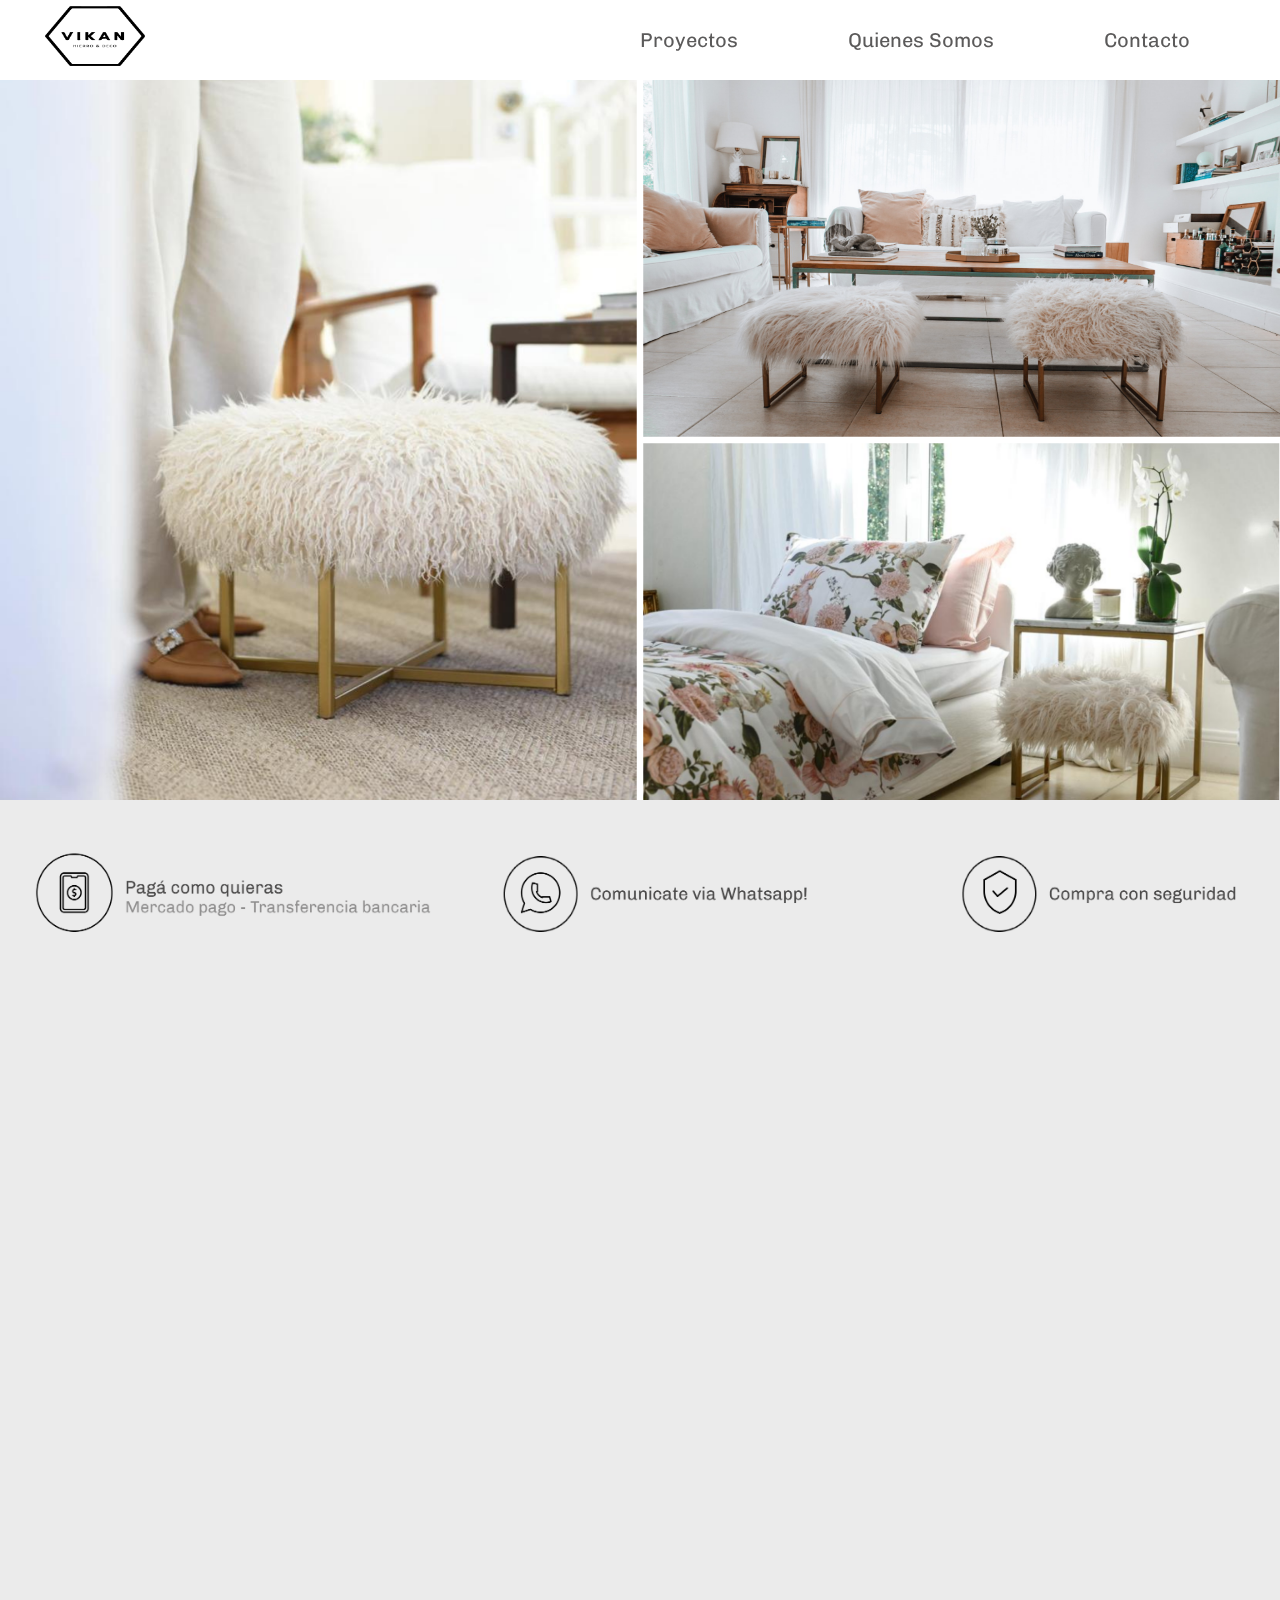
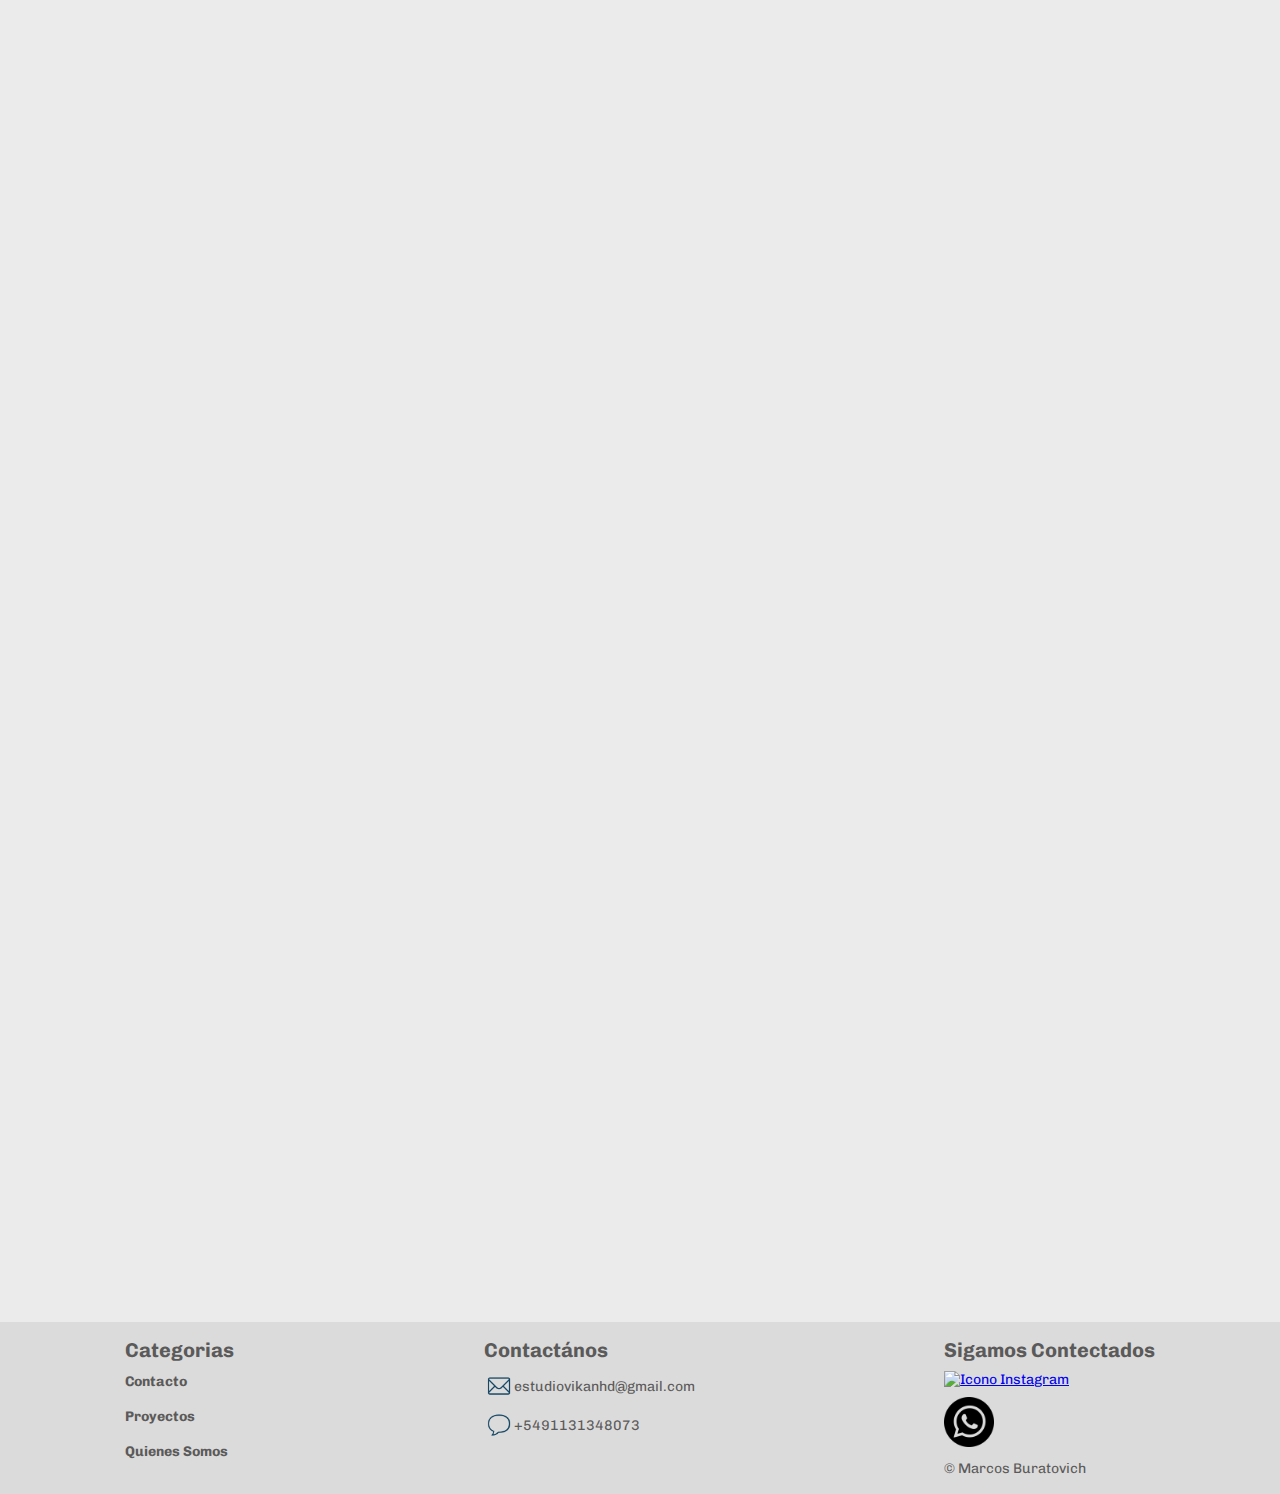
==== index.html @ e3c007d3 "Un poquito de Media Query" ====
<!DOCTYPE html>
<html lang="es">
<head>
    <meta charset="UTF-8">
    <meta http-equiv="X-UA-Compatible" content="IE=edge">
    <meta name="viewport" content="width=device-width, initial-scale=1.0">
    <link rel="stylesheet" href="./css/style.css">
    <link href="https://unpkg.com/aos@2.3.1/dist/aos.css" rel="stylesheet">
    <title>VIKAN</title>
</head>
<body>
    <header id="inicio1"> 
        <img src="./images/menu_mobile.png" alt="Menu Plegable" class="inicio__menu">
        <h1><a href="./index.html"><img src="./images/logo vikan.png" alt="Logo Vikan" class="logo-img"></a></h1 class="inicio__titulo"> 
        <nav> 
            <ul class="indice">
                <li><a href="./pages/proyectos.html">Proyectos</a></li>
                <li><a href="./pages/quienes_somos.html">Quienes Somos</a></li>
                <li><a href="./pages/contacto.html">Contacto</a></li>
            </ul>
        </nav>
    </header>
    <main id="main_index">
        <section class="section_productos">
            <article class="producto__img__inicio">
                <div id="slider">
                    <figure>
                    <img src="./images/foto_incio_2.png" alt="Foto producto living 1">
                    <img src="./images/foto_incio_4.png" alt="Foto producto living 2">
                    <img src="./images/foto_incio_5.png" alt="Foto producto living 3">
                    <img src="./images/foto_incio_7.png" alt="Foto producto living 4">
                    </figure>
                    </div>
            </article>

            <article class="producto__img__info">
                <img src="./images/group 13.png" alt="Medios de pago y comunicacion" class="comunic-img">
            </article>

            <article class="producto__banquito">
                <h2 data-aos="fade-up">
                    <a href="./pages/banquito.html"><img src="./images/banquito_inicio.png" alt="Producto Banquito" class="banquito-img"></a>
                </h2>
            </article>

            <article class="producto__octo">
                <h2 data-aos="fade-up">
                    <a href="./pages/octogonal.html"><img src="./images/bandeja_octo_inicio.png" alt="Producto Bandeja Octogonal" class="octogonal-img"></a>
                </h2>
            </article>

            <article class="producto__estante">
                <h2 data-aos="fade-up">
                    <a href="./pages/estante.html"><img src="./images/estante_inicio.png" alt="Producto Estante" class="estante-img"></a>
                </h2>
            </article>

            <article class="producto__espejo">
                <h2 data-aos="fade-up">
                    <a href="./pages/espejo.html"><img src="./images/render_espejo_inicio.png" alt="Producto Espejo" class="espejo-img"></a>
                </h2>
            </article>

            <article class="producto__hex">
                <h2 data-aos="fade-up">
                    <a href="./pages/hexagonal.html"><img src="./images/bandeja_hex_inicio.png" alt="Producto Bandeja Hexagonal" class="hexagonal-img"></a>
                </h2>
            </article>

            <article class="producto__candelabro">
                <h2 data-aos="fade-up">
                    <a href="./pages/candelabro.html"><img src="./images/candelabro_inicio.png" alt="Producto Candelabro" class="candelabro-img"></a>
                </h2>
            </article>

            <article class="producto__mesa">
                <h2 data-aos="fade-up">
                    <a href="./pages/mesa.html"><img src="./images/mesita_inicio.png" alt="Producto Mesa" class="mesa-img"></a>
                </h2>
            </article>
        </section>
    </main>
    <footer class="footer">
        <nav class="footer__nav"> 
            <ul class="indice_footer">
                <li>Categorias</li class="titulo_footer_li">
                <li><a href="./pages/contacto.html">Contacto</a></li>
                <li><a href="./pages/proyectos.html">Proyectos</a></li>
                <li><a href="./pages/quienes_somos.html">Quienes Somos</a></li>
            </ul>
        </nav>
        <div class="footer__div__contacto">
            <h3>Contactános</h3>
            <p><img src="./images/mini_mail.png" alt="Signo Mail" class="mini_mail_footer"> estudiovikanhd@gmail.com</p>
            <p><img src="./images/mini_tel.png" alt="Signo Telefono" class="mini_tel_footer"> +5491131348073</p>
        </div>
        <div class="footer__div__link">
            <h3>Sigamos Contectados</h3>
            <p><a href="http://www.instagram.com/vikan.hd/" target=”_blank”><img src="./images/pixel instagram.png" alt="Icono Instagram" class="footer_instagram"></a></p>
            <p><a href="https://wa.me/5491131348073?text=Hola%20quiero%20hacer%20una%20consulta" target=”_blank”><img src="./images/pixel whatsapp.png" alt="Icono Whatsapp" class="footer_whatsapp"></a></p>
            <p>&copy Marcos Buratovich</p>
        </div>            
    </footer>

<script src="https://unpkg.com/aos@2.3.1/dist/aos.js"></script>

<script>
    AOS.init();
  </script>

</body>
</html>
---- css/style.css ----
@import url('https://fonts.googleapis.com/css2?family=Biryani:wght@600&display=swap');
@import url('https://fonts.googleapis.com/css2?family=Biryani:wght@600&family=Chivo&display=swap');
*{
    margin: 0;padding: 0;
} 

/*  ==================================================   INDEX   =====================================================   */
/*  -------------------------------   ENCABEZADO  -------------------------------   */
#inicio1 {
    background-color: rgba(255, 255, 255, 0.769);
    position: sticky;
    top: 0;
    display: flex;
    flex-direction: row;
    width: 100%;
    justify-content: space-between;
    align-items: center;
    z-index: 1;
}
.logo-img {
    height: 60px;
    width: 100px;
    padding: 5px;
    margin: 1px 10px 1px 40px;
}
.indice li a {
    text-decoration: none;
    color: #5B5A5A;
    font-size: 20px;
    font-family: 'Chivo', sans-serif;
    padding: 10px 80px 10px 10px;
    margin: 10px;
    transition: transform 500ms ease-in-out;
}
.indice li {
    transition: transform 500ms ease-in-out;
}
.indice li:hover{
    transform: scale(1.2);
}
.indice {
    display: flex;
    flex-direction: row;
    flex: 1;
    justify-content: space-evenly;
    list-style: none;
}
.inicio__menu {
    height: 20%;
    width: 30px;
    padding: 2px 10px 2px 10px;
    margin: 1px;
}


/*  -----------------------------      MAIN      -------------------------------   */

#main_index{
    background-color: #EBEBEB;
}
.section_productos {
    display: grid;
    grid-template-areas: 
        "img-inicio img-inicio"
        "img-info img-info"
        "banquito octo"
        "estante estante"
        "espejo hexa"
        "candelabro mesa";
    grid-gap: 10px;
    width: 100%;
}
.producto__img__inicio {
    grid-area: img-inicio;
}
.producto__img__info {
    grid-area: img-info;
}
.producto__banquito{
    grid-area: banquito;
}
.producto__estante{
    grid-area: estante;
}
.producto__octo{
    grid-area: octo;
}
.producto__espejo{
    grid-area: espejo;
}
.producto__hex{
    grid-area: hexa;
}
.producto__candelabro{
    grid-area: candelabro;
}
.producto__mesa{
    grid-area: mesa;
}
/*.living-img{ 
    width: 100%;
    height: 90vh;
}*/
@keyframes slidy {
    0% { left: 0%; }
    20% { left: 0%; }
    25% { left: -100%; }
    45% { left: -100%; }
    50% { left: -200%; }
    70% { left: -200%; }
    75% { left: -300%; }
    95% { left: -300%; }
    100% { left: -400%; }
    }
     
    div#slider { overflow: hidden; }
    div#slider figure img { width: 20%; float: left; height: auto; }
    div#slider figure { 
      position: relative;
      width: 500%;
      margin: 0;
      left: 0;
      text-align: left;
      font-size: 0;
      animation: 30s slidy infinite; 
    }

.comunic-img {
    width: 100%;
    height: 100%;
}
.estante-img {
    width: 100%;
    height: 100%;
}
.banquito-img, .octogonal-img, .espejo-img, .hexagonal-img, .candelabro-img, .mesa-img{
    width: 100%;
    height:auto;
}



/*   -------------------------------    FOOTER     -------------------------------     */
.footer {
    background-color: #dbdbdb;
    display: grid;
    grid-template-areas: 
    "nav contacto link";
    justify-content: center;
    grid-gap: 20%;
    padding: 1rem;
    margin: 0 auto;
}
.footer__nav {
    grid-area: nav;
}
.footer__div__contacto {
    grid-area: contacto;
}
.footer__div__link {
    grid-area: link;
}
.indice_footer li {
    display: flex; 
    height: 35px;
    list-style: none;
    font-size: 20px;
    font-weight: bold;
    color: #5B5A5A;
    font-family: 'Chivo', sans-serif;
}
.indice_footer li a {
    text-decoration: none;
    color: #5B5A5A;
    font-size: 14px;
    font-family: 'Chivo', sans-serif;
}
.footer__div__contacto, .footer__div__link {
    color: #5B5A5A;
    font-family: 'Chivo', sans-serif;
    display: flex;
    flex-direction: column;
    align-items: flex-start;
}
.footer div h3{
    font-size: 20px;
    font-weight: bold;
}
.footer__div__contacto p, .footer__div__link p{
    font-size: 14px;
    padding-top: 1vh;
    display: flex;
    justify-content: center;
    align-items: center;
}
.footer .mini_mail_footer,.mini_tel_footer{
    height: 30px;
    width: 30px;
} 
.footer_instagram, .footer_whatsapp {
    height: 50px;
    width: 50px;
}

/*  ==================================================   BANQUITO   =====================================================   */

.banquito__div {
    display: flex;
    flex-direction: row;
    margin: 40px;
    padding: 10px;
    justify-content: space-evenly;
    align-items: center;
}
.banquito__div__div{
    display: flex;
    flex-direction: column;
    justify-content: space-evenly;
    align-items: center;
    width: 300px;
    height: 600px;
    font-family: 'Chivo', sans-serif;
}
.banquito__div__div h2{
    font-size: 30px;
}
.banquito__div__img {
    height: 600px;
    width: 600px;
}


/*  ==================================================   ESPEJO   =====================================================   */

.espejo__div {
    display: flex;
    flex-direction: row;
    margin: 40px;
    padding: 10px;
    justify-content: space-evenly;
    align-items: center;
}
.espejo__div__div{
    display: flex;
    flex-direction: column;
    justify-content: space-evenly;
    align-items: center;
    width: 300px;
    height: 600px;
    font-family: 'Chivo', sans-serif;
}
.espejo__div__div h2{
    font-size: 30px;
}
.espejo__div__img {
    height: 600px;
    width: 600px;
}


/*  ==================================================   ESPEJO HEXAG  =====================================================   */

.hexa__div {
    display: flex;
    flex-direction: row;
    margin: 40px;
    padding: 10px;
    justify-content: space-evenly;
    align-items: center;
}
.hexa__div__div{
    display: flex;
    flex-direction: column;
    justify-content: space-evenly;
    align-items: center;
    width: 300px;
    height: 600px;
    font-family: 'Chivo', sans-serif;
}
.hexa__div__div h2{
    font-size: 30px;
}
.hexa__div__img {
    height: 600px;
    width: 600px;
}


/*  ==================================================   ESPEJO OCTO   =====================================================   */

.octo__div {
    display: flex;
    flex-direction: row;
    margin: 40px;
    padding: 10px;
    justify-content: space-evenly;
    align-items: center;
}
.octo__div__div{
    display: flex;
    flex-direction: column;
    justify-content: space-evenly;
    align-items: center;
    width: 300px;
    height: 600px;
    font-family: 'Chivo', sans-serif;
}
.octo__div__div h2{
    font-size: 30px;
}
.octo__div__img {
    height: 600px;
    width: 600px;
}


/*  ==================================================   CANDELABRO   =====================================================   */

.candelabro__div {
    display: flex;
    flex-direction: row;
    margin: 40px;
    padding: 10px;
    justify-content: space-evenly;
    align-items: center;
}
.candelabro__div__div{
    display: flex;
    flex-direction: column;
    justify-content: space-evenly;
    align-items: center;
    width: 300px;
    height: 600px;
    font-family: 'Chivo', sans-serif;
}
.candelabro__div__div h2{
    font-size: 30px;
}
.candelabro__div__img {
    height: 600px;
    width: 600px;
}
/*  ==================================================   MESA   =====================================================   */
.mesa__div {
    display: flex;
    flex-direction: row;
    margin: 40px;
    padding: 10px;
    justify-content: space-evenly;
    align-items: center;
}
.mesa__div__div{
    display: flex;
    flex-direction: column;
    justify-content: space-evenly;
    align-items: center;
    width: 300px;
    height: 600px;
    font-family: 'Chivo', sans-serif;
}
.mesa__div__div h2{
    font-size: 30px;
}
.mesa__div__img {
    height: 600px;
    width: 600px;
}
/*  ==================================================   ESTANTE   =====================================================   */
.estante__div {
    display: flex;
    flex-direction: row;
    margin: 40px;
    padding: 10px;
    justify-content: space-evenly;
    align-items: center;
}
.estante__div__div{
    display: flex;
    flex-direction: column;
    justify-content: space-evenly;
    align-items: center;
    width: 300px;
    height: 600px;
    font-family: 'Chivo', sans-serif;
}
.estante__div__div h2{
    font-size: 30px;
}
.estante__div__img {
    height: 600px;
    width: 600px;
}

/*  ==================================================   CONTACTO   =====================================================   */
.form__section {
    height: 100%;
    width: 100%;
    padding: 20px;
    display: flex;
    align-items: center;
    justify-content: center;
    flex-direction: column;
}

.form__body {
    margin: 0;
    font-family: 'Chivo', sans-serif;
    font-size: 1rem;
    line-height: 1.5;
    color: #212529;
    border: 1px solid #bebebf;
    width: 90%;
    max-width: 500px;
    margin: 0 auto;
    padding: 20px;
    background-color: white;
    border-radius: 8px;
    margin-bottom: 20px;
}
.form__div{
    width: 100%;
    font-size: 20px;
}
.form__div__txt, .form__div__ing {
    width: 100%;
    padding: 5px;
    font-size: 18px;
    border: 1px solid lightgray;
    margin-top: 5px;
}
.form__div__txt {
    resize: vertical;
}

.form__div__button{
    width: 100%;
    padding: 20px;
    font-size: 24px;
    border-radius: 8px;
    color:black;
    text-align: center;
    cursor: pointer;
    margin-top: 10px;
}

.form__div__button:hover {
    background-color: rgb(108, 195, 108);
    color: white;
}
/*  ==================================================   PROYECTO   =====================================================   */

.main__info {
    text-decoration: none;
    color: black;
    font-size: 30px;
    font-family: 'Biryani', sans-serif;
    margin: 20px;
    padding: 20px;
    text-align: center;
}


/*  ==================================================   QUIENES SOMOS   =====================================================   */




/*  ==================================================  MEDIA  =====================================================   */

@media screen and (max-width: 349px){
    #inicio1 {
        justify-content: space-between;
        position: relative;
    }
    .indice {
        display: none;
    }
    .footer__div__link {
        display: none;
    }
    .footer__nav{
        display: none;
    }
    .comunic-img {
        height: 100%;
    }
    .estante-img {
        height: 100%;
    }
    /* -------------------- BANQUITO ----------------------- */

    .banquito__div{
        flex-direction: column;
        margin: 20px;
        padding: 5px;
    }
    .banquito__div__img {
        height: auto;
        width: 100%;
    }
    .banquito__div__div {
        height: auto;
        width: 100%;
    }
    /* -------------------- OCTO ----------------------- */
    .octo__div{
        flex-direction: column;
    }
    .octo__div__img {
        height: 400px;
        width: 400px;
    }
    .octo__div__div {
        height: 300px;
    }
    /* -------------------- HEX ----------------------- */
    .hexa__div{
        flex-direction: column;
    }
    .hexa__div__img {
        height: 400px;
        width: 400px;
    }
    .hexa__div__div {
        height: 300px;
    }
    /* -------------------- ESPEJO ----------------------- */
    .espejo__div{
        flex-direction: column;
    }
    .espejo__div__img {
        height: 400px;
        width: 400px;
    }
    .espejo__div__div {
        height: 300px;
    }
    /* -------------------- CANDELABRO ----------------------- */
    .candelabro__div{
        flex-direction: column;
    }
    .candelabro__div__img {
        height: 400px;
        width: 400px;
    }
    .candelabro__div__div {
        height: 300px;
    }
    /* -------------------- MESA ----------------------- */
    .mesa__div{
        flex-direction: column;
    }
    .mesa__div__img {
        height: 400px;
        width: 400px;
    }
    .mesa__div__div {
        height: 300px;
    }
    /* -------------------- ESTANTE ----------------------- */
    .estante__div{
        flex-direction: column;
    }
    .estante__div__img {
        height: 300px;
        width: 400px;
    }
    .estante__div__div {
        height: 300px;
    }
}

/* ----------------------------------------- 350px y 767px ----------------------------------------- */
@media only screen and (min-width: 350px) and (max-width: 767px) {
    .indice {
        display: none;
    }
    .logo-img {
        height: 60px;
        width: 100px;
        padding: 5px;
        margin: 1px 1px 1px 1px;
    }
    #inicio1 {
        justify-content: space-between;
        position: relative;
    }
    .comunic-img {
        height: 100%;
    }
    .estante-img {
        height: 100%;
    }
    .footer {
        justify-content: space-between;
        grid-gap: 0;
        display: grid;
        grid-template-areas: 
        "contacto link";
    }
    .footer__nav{
        display: none;
    }
    .footer__div__link {
        align-items: flex-end;
        padding-right: 10px;
    }
    .footer__div__link h3 {
        display: none;
    }
    /* -------------------- BANQUITO ----------------------- */

    .banquito__div{
        flex-direction: column;
    }
    .banquito__div__img {
        height: 400px;
        width: 400px;
    }
    .banquito__div__div {
        height: 300px;
    }
    /* -------------------- OCTO ----------------------- */
    .octo__div{
        flex-direction: column;
    }
    .octo__div__img {
        height: 400px;
        width: 400px;
    }
    .octo__div__div {
        height: 300px;
    }
    /* -------------------- HEX ----------------------- */
    .hexa__div{
        flex-direction: column;
    }
    .hexa__div__img {
        height: 400px;
        width: 400px;
    }
    .hexa__div__div {
        height: 300px;
    }
    /* -------------------- ESPEJO ----------------------- */
    .espejo__div{
        flex-direction: column;
    }
    .espejo__div__img {
        height: 400px;
        width: 400px;
    }
    .espejo__div__div {
        height: 300px;
    }
    /* -------------------- CANDELABRO ----------------------- */
    .candelabro__div{
        flex-direction: column;
    }
    .candelabro__div__img {
        height: 400px;
        width: 400px;
    }
    .candelabro__div__div {
        height: 300px;
    }
    /* -------------------- MESA ----------------------- */
    .mesa__div{
        flex-direction: column;
    }
    .mesa__div__img {
        height: 400px;
        width: 400px;
    }
    .mesa__div__div {
        height: 300px;
    }
    /* -------------------- ESTANTE ----------------------- */
    .estante__div{
        flex-direction: column;
    }
    .estante__div__img {
        height: 300px;
        width: 400px;
    }
    .estante__div__div {
        height: 300px;
    }
}

/* Medium devices (landscape tablets, 768px and up) */
@media only screen and (min-width: 768px) and (max-width: 1023px) {
    .indice {
        display: none;
    }
    .logo-img {
        height: 60px;
        width: 100px;
        padding: 5px;
        margin: 1px 1px 1px 1px;
    }
        /* -------------------- BANQUITO ----------------------- */

        .banquito__div{
            flex-direction: column;
        }
        .banquito__div__img {
            height: 400px;
            width: 400px;
        }
        .banquito__div__div {
            height: 300px;
        }
        /* -------------------- OCTO ----------------------- */
        .octo__div{
            flex-direction: column;
        }
        .octo__div__img {
            height: 400px;
            width: 400px;
        }
        .octo__div__div {
            height: 300px;
        }
        /* -------------------- HEX ----------------------- */
        .hexa__div{
            flex-direction: column;
        }
        .hexa__div__img {
            height: 400px;
            width: 400px;
        }
        .hexa__div__div {
            height: 300px;
        }
        /* -------------------- ESPEJO ----------------------- */
        .espejo__div{
            flex-direction: column;
        }
        .espejo__div__img {
            height: 400px;
            width: 400px;
        }
        .espejo__div__div {
            height: 300px;
        }
        /* -------------------- CANDELABRO ----------------------- */
        .candelabro__div{
            flex-direction: column;
        }
        .candelabro__div__img {
            height: 400px;
            width: 400px;
        }
        .candelabro__div__div {
            height: 300px;
        }
        /* -------------------- MESA ----------------------- */
        .mesa__div{
            flex-direction: column;
        }
        .mesa__div__img {
            height: 400px;
            width: 400px;
        }
        .mesa__div__div {
            height: 300px;
        }
        /* -------------------- ESTANTE ----------------------- */
        .estante__div{
            flex-direction: column;
        }
        .estante__div__img {
            height: 300px;
            width: 400px;
        }
        .estante__div__div {
            height: 300px;
        }
    }


/* Large devices (laptops/desktops, 992px and up) */
@media only screen and (min-width: 1024px) {
    .section_productos {
        max-width: 1980px;
        align-content: center;
        justify-content: center;
        margin: auto;
        padding: auto;
    }
    .inicio__menu {
        display: none;
    }
}
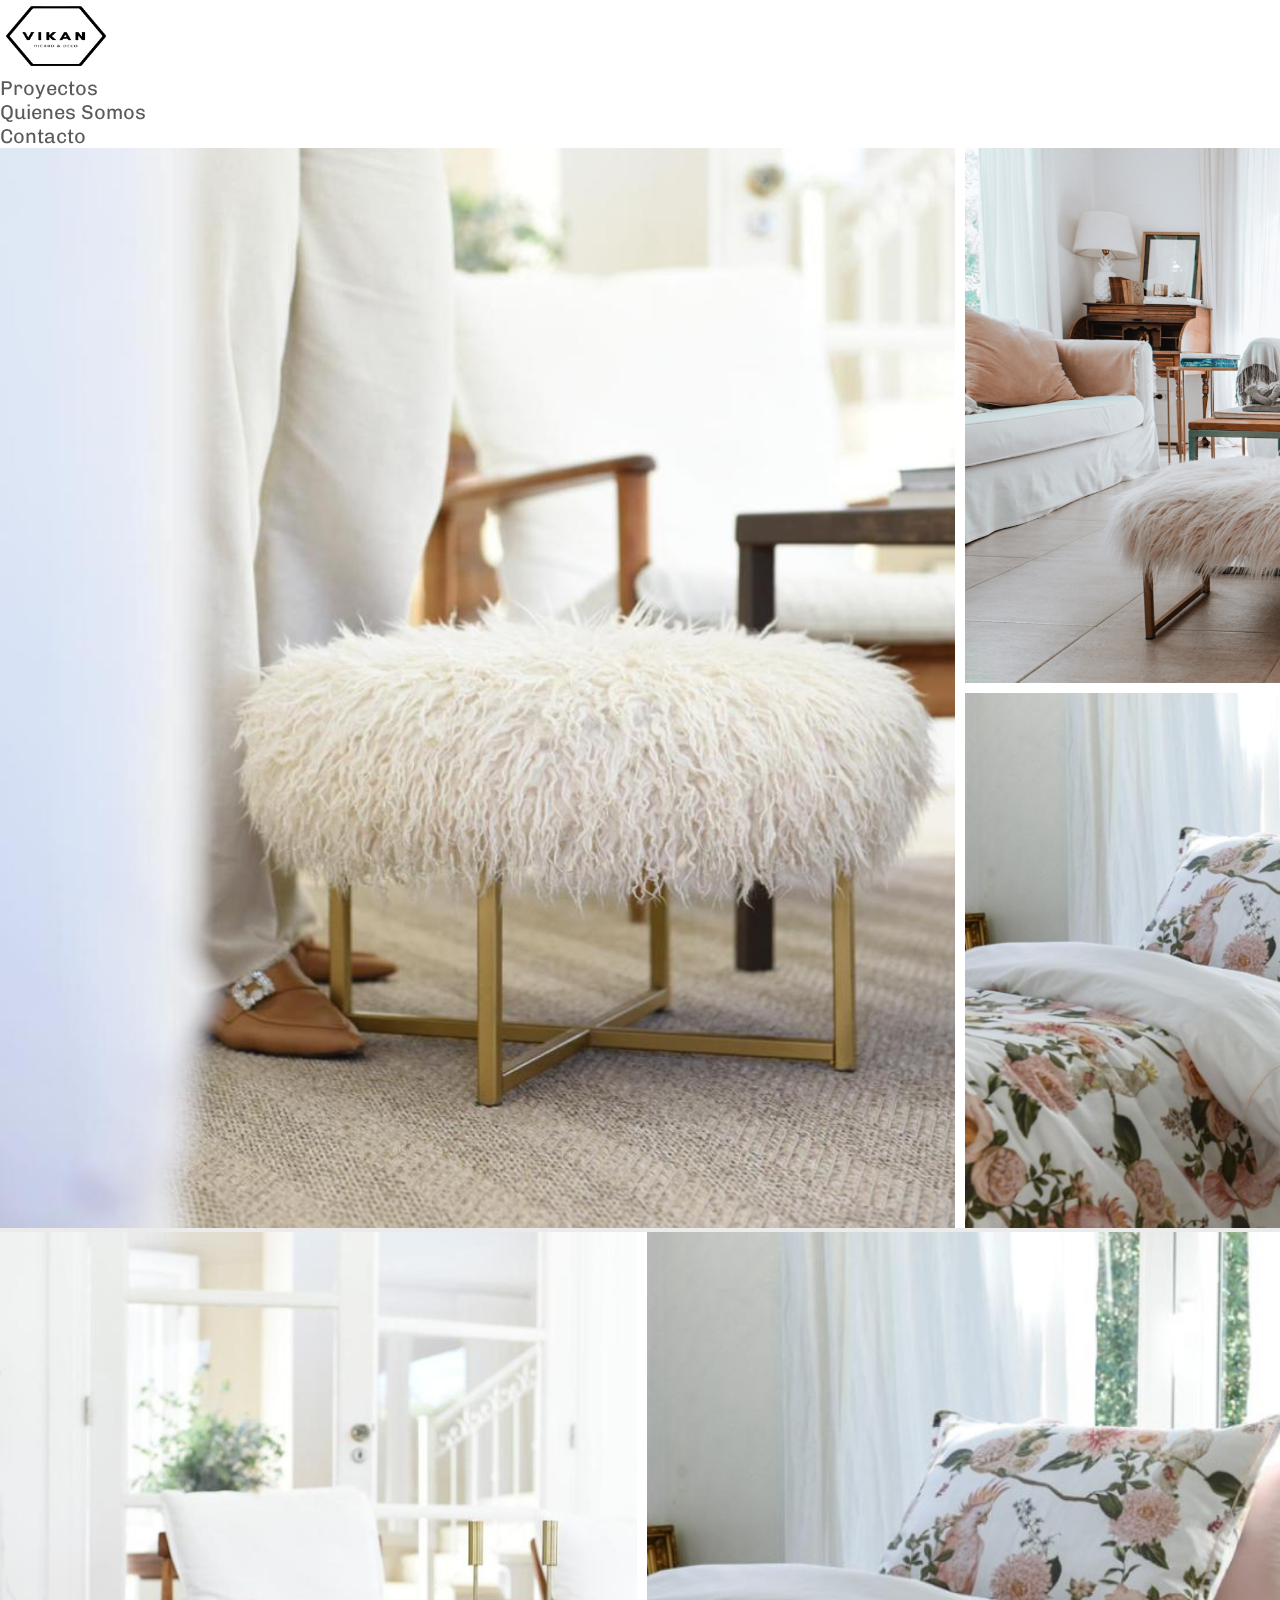
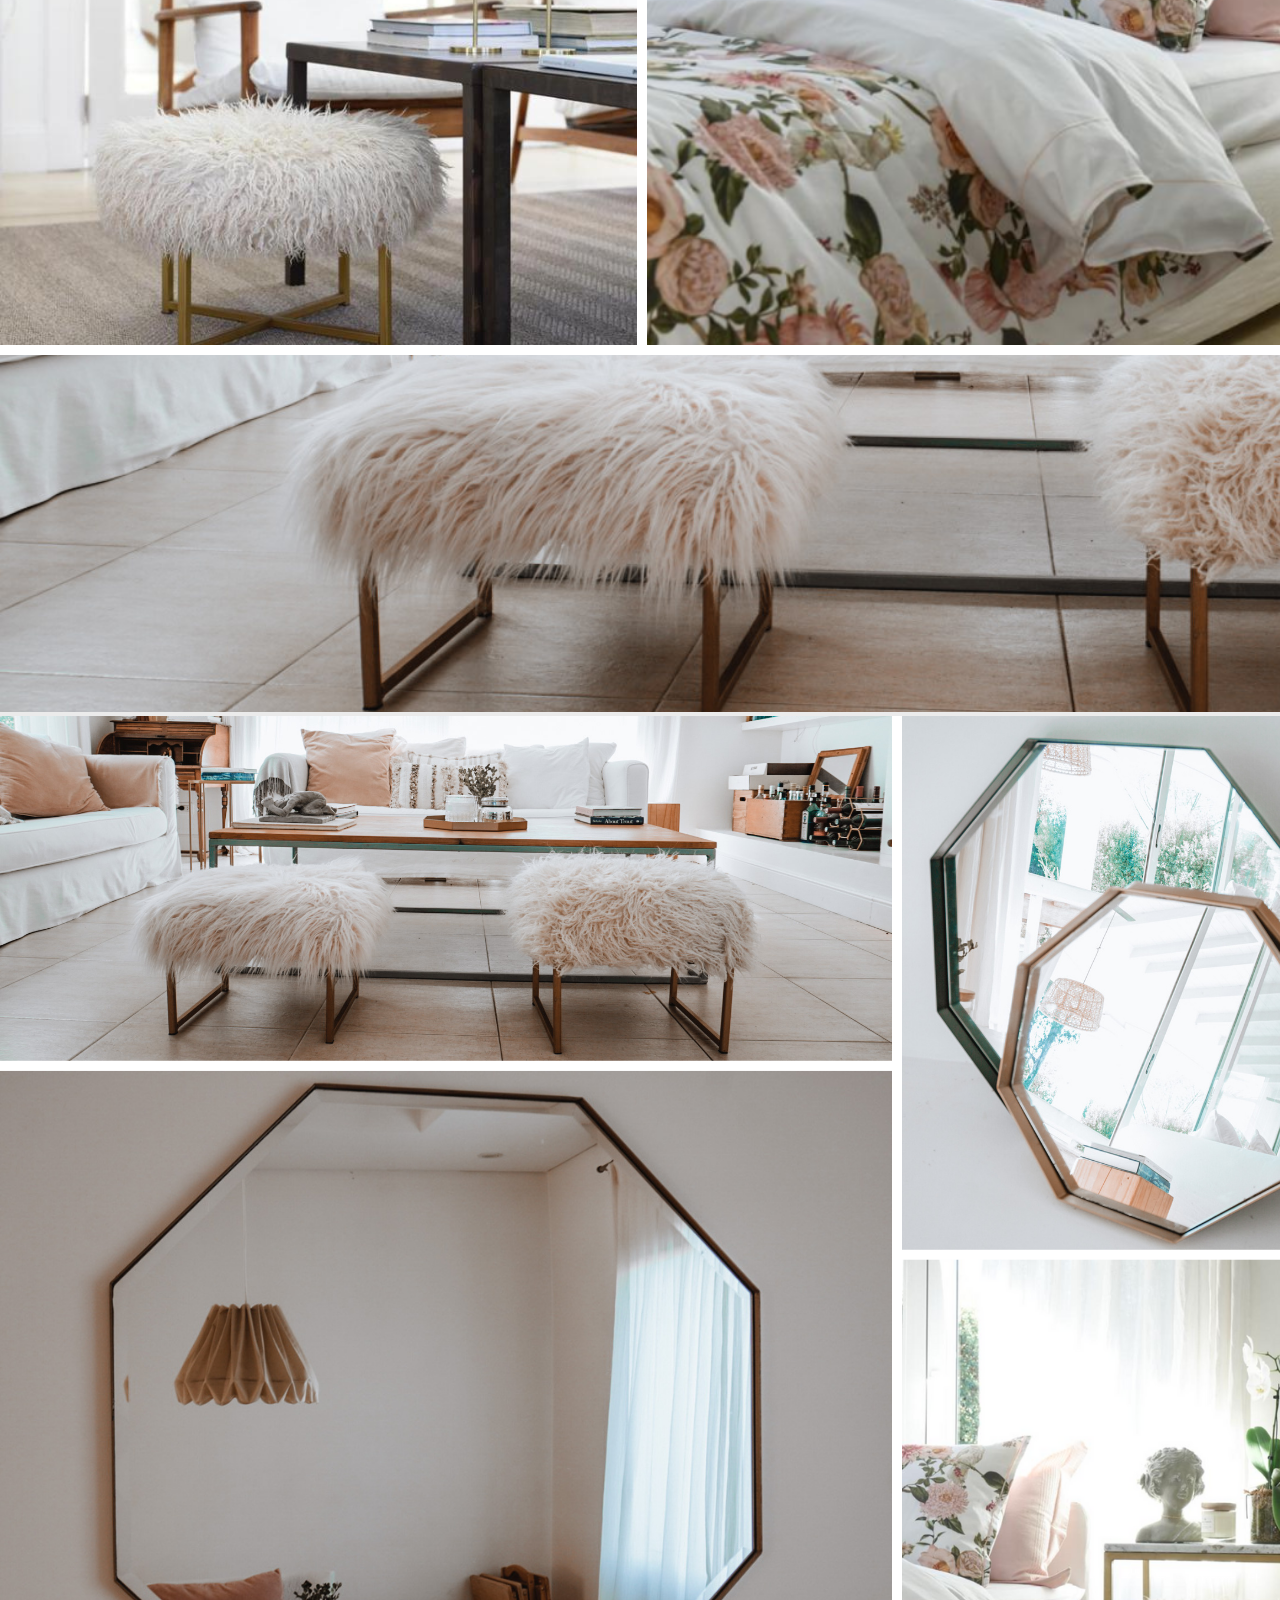
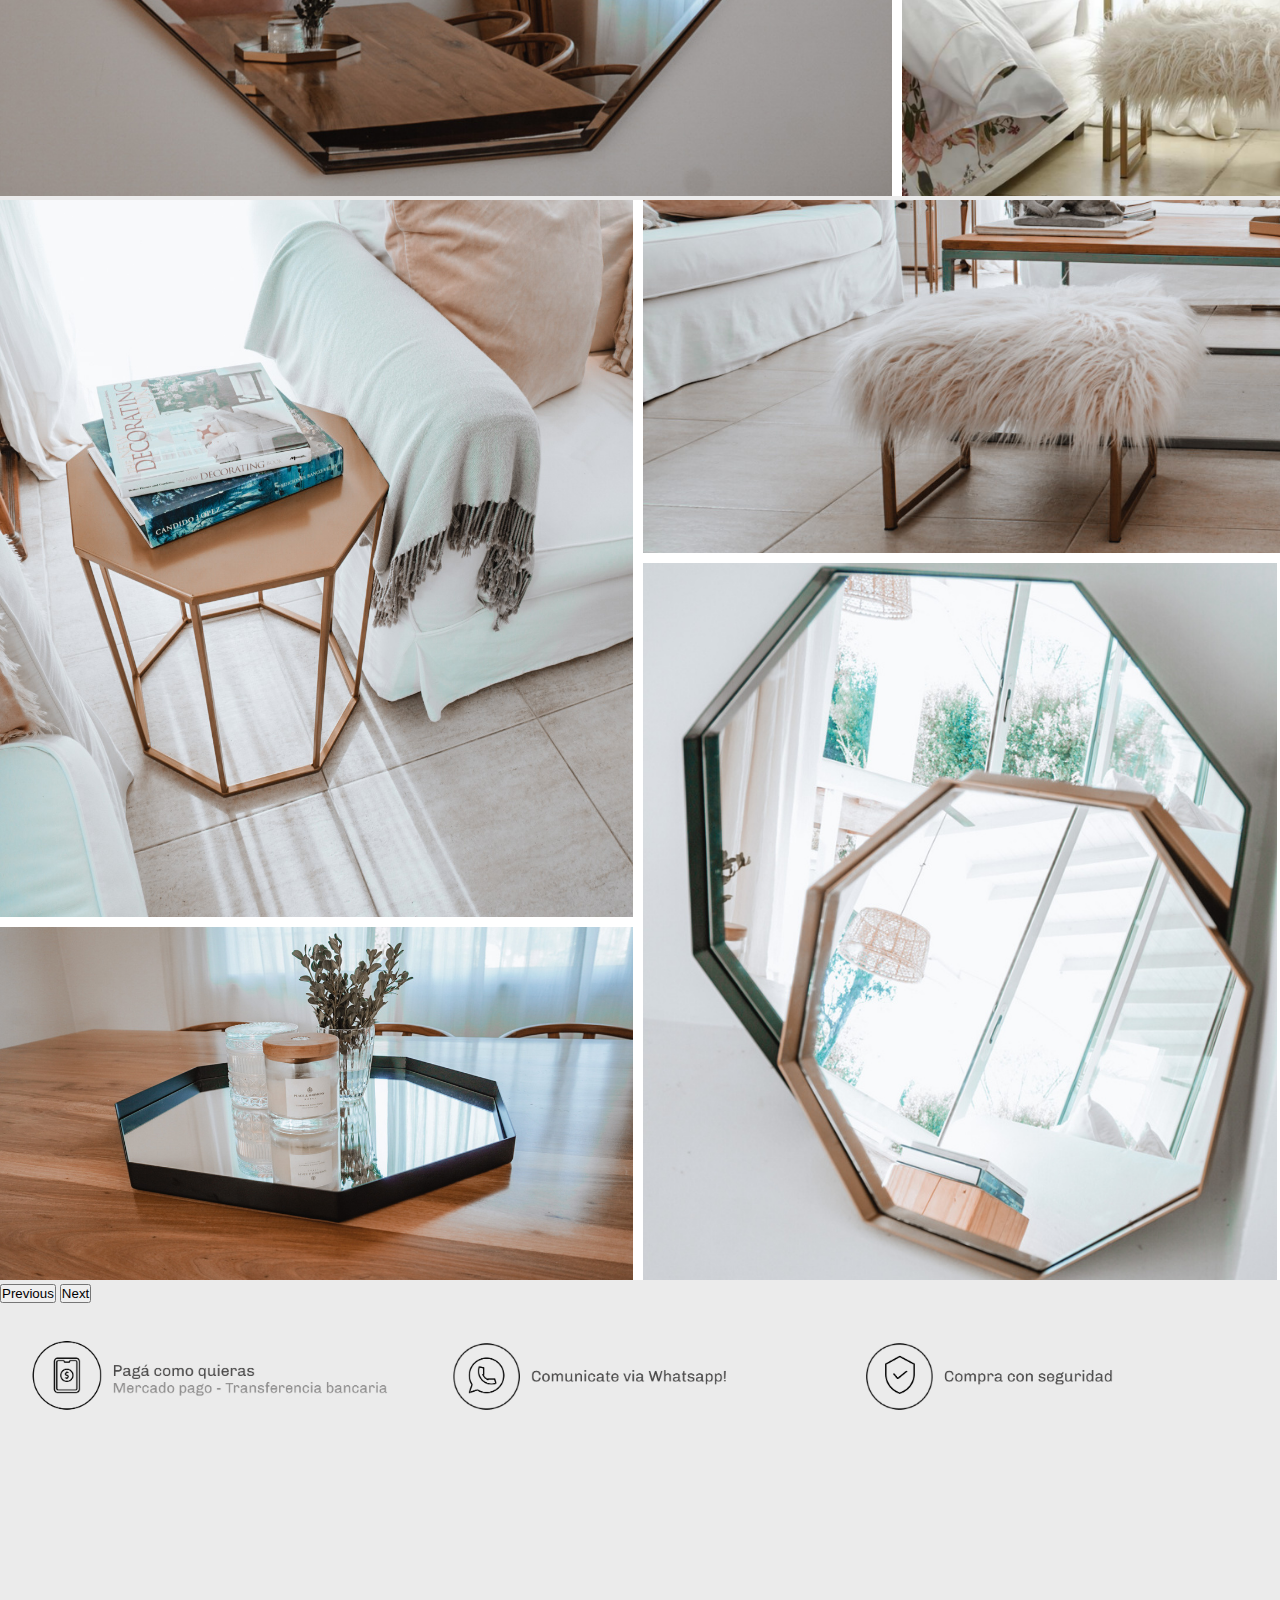
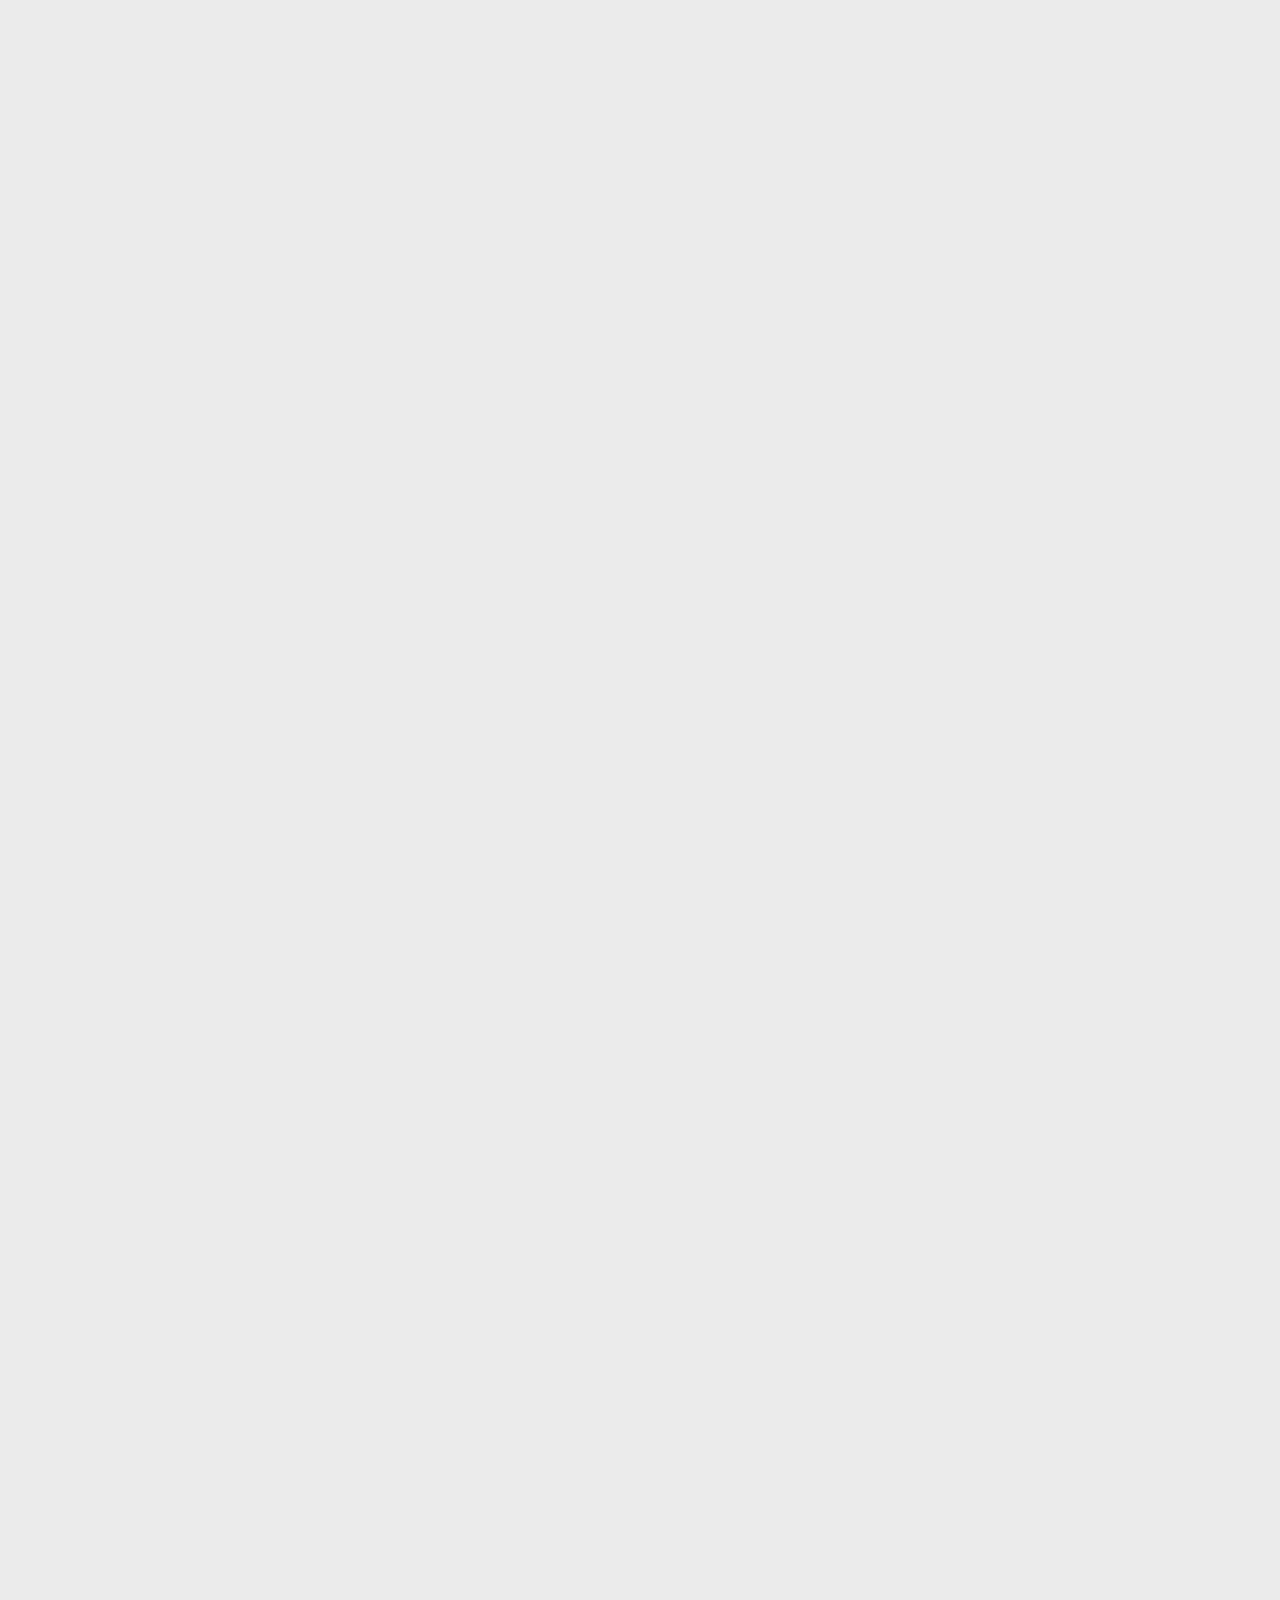
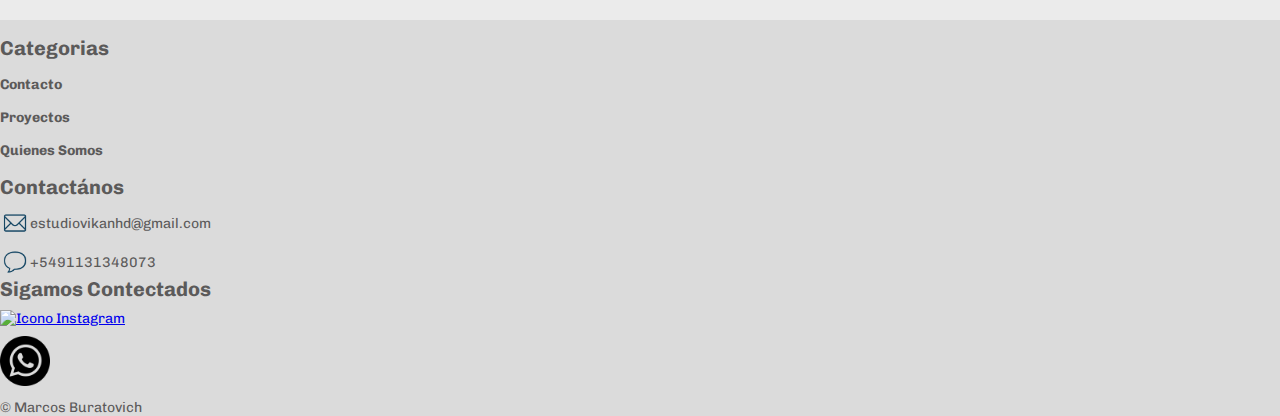
==== commit dd786892: "Primer commit" ====
--- a/index.html
+++ b/index.html
@@ -1,112 +1,247 @@
 <!DOCTYPE html>
 <html lang="es">
+
 <head>
     <meta charset="UTF-8">
     <meta http-equiv="X-UA-Compatible" content="IE=edge">
     <meta name="viewport" content="width=device-width, initial-scale=1.0">
+    <link href="https://unpkg.com/aos@2.3.1/dist/aos.css" rel="stylesheet">
+    <link href="https://cdn.jsdelivr.net/npm/bootstrap@5.2.0-beta1/dist/css/bootstrap.min.css" rel="stylesheet" integrity="sha384-0evHe/X+R7YkIZDRvuzKMRqM+OrBnVFBL6DOitfPri4tjfHxaWutUpFmBp4vmVor" crossorigin="anonymous">
     <link rel="stylesheet" href="./css/style.css">
-    <link href="https://unpkg.com/aos@2.3.1/dist/aos.css" rel="stylesheet">
     <title>VIKAN</title>
 </head>
+
 <body>
-    <header id="inicio1"> 
-        <img src="./images/menu_mobile.png" alt="Menu Plegable" class="inicio__menu">
-        <h1><a href="./index.html"><img src="./images/logo vikan.png" alt="Logo Vikan" class="logo-img"></a></h1 class="inicio__titulo"> 
-        <nav> 
-            <ul class="indice">
-                <li><a href="./pages/proyectos.html">Proyectos</a></li>
-                <li><a href="./pages/quienes_somos.html">Quienes Somos</a></li>
-                <li><a href="./pages/contacto.html">Contacto</a></li>
-            </ul>
-        </nav>
+    <header id="inicio1">
+        <div class="container-fluid">
+            <div class="row">
+                <nav class="navbar bg-light">
+                    <div class="container-fluid">
+                        <div class="col-3 col-sm-2 col-md-2 col-xl-2">
+                            <a href="./index.html"><img src="./images/logo vikan.png" alt="Logo Vikan" class="logo-img"></a>
+                        </div>
+                        <div class="col-sm-8 col-md-8 col-xl-8 nav__pestanias">
+                            <div class="row">
+                                <div class="col-4">
+                                    <a href="./pages/proyectos.html" class="lista-header">Proyectos</a>
+                                </div>
+                                <div class="col-4">
+                                    <a href="./pages/quienes_somos.html" class="lista-header">Quienes Somos</a>
+                                </div>
+                                <div class="col-4">
+                                    <a href="./pages/contacto.html" class="lista-header">Contacto</a>
+                                </div>
+                            </div>
+                        </div>
+                        <div class="col-3 boton_nav_inicio">
+                            <button class="navbar-toggler" type="button" data-bs-toggle="offcanvas" data-bs-target="#offcanvasNavbar" aria-controls="offcanvasNavbar">
+                                <span class="navbar-toggler-icon"></span>
+                            </button>
+                            <div class="offcanvas offcanvas-end" tabindex="-1" id="offcanvasNavbar" aria-labelledby="offcanvasNavbarLabel">
+                                <div class="offcanvas-header">
+                                    <h5 class="offcanvas-title" id="offcanvasNavbarLabel">VIKAN</h5>
+                                    <button type="button" class="btn-close" data-bs-dismiss="offcanvas" aria-label="Close"></button>
+                                </div>
+                                <div class="offcanvas-body">
+                                    <ul class="navbar-nav justify-content-end flex-grow-1 pe-3">
+                                        <li class="nav-item">
+                                            <a href="./pages/proyectos.html">Proyectos</a></li>
+                                        </li>
+                                        <li class="nav-item">
+                                            <a href="./pages/quienes_somos.html">Quienes Somos</a></li>
+                                        </li>
+                                        <li class="nav-item">
+                                            <a href="./pages/contacto.html">Contacto</a></li>
+                                        </li>
+                                        <li class="nav-item dropdown">
+                                            <a class="nav-link dropdown-toggle" href="#" id="offcanvasNavbarDropdown" role="button" data-bs-toggle="dropdown" aria-expanded="false">
+                                                Productos
+                                            </a>
+                                            <ul class="dropdown-menu" aria-labelledby="offcanvasNavbarDropdown">
+                                                <li><a href="./pages/banquito.html">Banquito</a></li>
+                                                <li><a href="./pages/candelabro.html">Candelabro</a></li>
+                                                <li><a href="./pages/hexagonal.html">Bandeja Hexagonal</a></li>
+                                                <li><a href="./pages/octogonal.html">Bandeja Octogonal</a></li>
+                                                <li><a href="./pages/espejo.html">Espejo</a></li>
+                                                <li><a href="./pages/mesa.html">Mesa Osctogonal</a></li>
+                                                <li><a href="./pages/estante.html">Estante</a></li>
+                                            </ul>
+                                        </li>
+                                    </ul>
+                                </div>
+                            </div>
+                        </div>
+                    </div>
+                </nav>
+            </div>
+        </div>
     </header>
     <main id="main_index">
-        <section class="section_productos">
-            <article class="producto__img__inicio">
-                <div id="slider">
-                    <figure>
-                    <img src="./images/foto_incio_2.png" alt="Foto producto living 1">
-                    <img src="./images/foto_incio_4.png" alt="Foto producto living 2">
-                    <img src="./images/foto_incio_5.png" alt="Foto producto living 3">
-                    <img src="./images/foto_incio_7.png" alt="Foto producto living 4">
-                    </figure>
-                    </div>
-            </article>
-
+        <div class="container-fluid">
+            <div class="row">
+                <div class="col-12">
+                    <article class="producto__img__inicio">
+                        <div id="carouselExampleControls" class="carousel slide" data-bs-ride="carousel">
+                            <div class="carousel-inner">
+                                <div class="carousel-item active">
+                                    <img src="./images/foto_incio_2.png" alt="Foto producto living 1" class="d-block w-100">
+                                </div>
+                                <div class="carousel-item">
+                                    <img src="./images/foto_incio_4.png" alt="Foto producto living 2" class="d-block w-100">
+                                </div>
+                                <div class="carousel-item">
+                                    <img src="./images/foto_incio_5.png" alt="Foto producto living 3" class="d-block w-100">
+                                </div>
+                                <div class="carousel-item">
+                                    <img src="./images/foto_incio_7.png" alt="Foto producto living 4" class="d-block w-100">
+                                </div>
+                            </div>
+                            <button class="carousel-control-prev" type="button" data-bs-target="#carouselExampleControls" data-bs-slide="prev">
+                                <span class="carousel-control-prev-icon" aria-hidden="true"></span>
+                                <span class="visually-hidden">Previous</span>
+                            </button>
+                            <button class="carousel-control-next" type="button" data-bs-target="#carouselExampleControls" data-bs-slide="next">
+                                <span class="carousel-control-next-icon" aria-hidden="true"></span>
+                                <span class="visually-hidden">Next</span>
+                            </button>
+                        </div>
+                    </article>
+                </div>
+            </div>
+        </div>
+        <section class="section_productos mx-auto">
             <article class="producto__img__info">
                 <img src="./images/group 13.png" alt="Medios de pago y comunicacion" class="comunic-img">
             </article>
-
             <article class="producto__banquito">
                 <h2 data-aos="fade-up">
-                    <a href="./pages/banquito.html"><img src="./images/banquito_inicio.png" alt="Producto Banquito" class="banquito-img"></a>
+                    <a href="./pages/banquito.html"><img src="./images/banquito_inicio.png" alt="Producto Banquito" class="banquito-img rounded"></a>
                 </h2>
             </article>
 
             <article class="producto__octo">
                 <h2 data-aos="fade-up">
-                    <a href="./pages/octogonal.html"><img src="./images/bandeja_octo_inicio.png" alt="Producto Bandeja Octogonal" class="octogonal-img"></a>
+                    <a href="./pages/octogonal.html"><img src="./images/bandeja_octo_inicio.png" alt="Producto Bandeja Octogonal" class="octogonal-img rounded"></a>
                 </h2>
             </article>
 
             <article class="producto__estante">
                 <h2 data-aos="fade-up">
-                    <a href="./pages/estante.html"><img src="./images/estante_inicio.png" alt="Producto Estante" class="estante-img"></a>
+                    <a href="./pages/estante.html"><img src="./images/estante_inicio.png" alt="Producto Estante" class="estante-img rounded"></a>
                 </h2>
             </article>
 
             <article class="producto__espejo">
                 <h2 data-aos="fade-up">
-                    <a href="./pages/espejo.html"><img src="./images/render_espejo_inicio.png" alt="Producto Espejo" class="espejo-img"></a>
+                    <a href="./pages/espejo.html"><img src="./images/render_espejo_inicio.png" alt="Producto Espejo" class="espejo-img rounded"></a>
                 </h2>
             </article>
 
             <article class="producto__hex">
                 <h2 data-aos="fade-up">
-                    <a href="./pages/hexagonal.html"><img src="./images/bandeja_hex_inicio.png" alt="Producto Bandeja Hexagonal" class="hexagonal-img"></a>
+                    <a href="./pages/hexagonal.html"><img src="./images/bandeja_hex_inicio.png" alt="Producto Bandeja Hexagonal" class="hexagonal-img rounded"></a>
                 </h2>
             </article>
 
             <article class="producto__candelabro">
                 <h2 data-aos="fade-up">
-                    <a href="./pages/candelabro.html"><img src="./images/candelabro_inicio.png" alt="Producto Candelabro" class="candelabro-img"></a>
+                    <a href="./pages/candelabro.html"><img src="./images/candelabro_inicio.png" alt="Producto Candelabro" class="candelabro-img rounded"></a>
                 </h2>
             </article>
 
             <article class="producto__mesa">
                 <h2 data-aos="fade-up">
-                    <a href="./pages/mesa.html"><img src="./images/mesita_inicio.png" alt="Producto Mesa" class="mesa-img"></a>
+                    <a href="./pages/mesa.html"><img src="./images/mesita_inicio.png" alt="Producto Mesa" class="mesa-img rounded"></a>
                 </h2>
             </article>
         </section>
     </main>
     <footer class="footer">
-        <nav class="footer__nav"> 
-            <ul class="indice_footer">
-                <li>Categorias</li class="titulo_footer_li">
-                <li><a href="./pages/contacto.html">Contacto</a></li>
-                <li><a href="./pages/proyectos.html">Proyectos</a></li>
-                <li><a href="./pages/quienes_somos.html">Quienes Somos</a></li>
-            </ul>
-        </nav>
-        <div class="footer__div__contacto">
-            <h3>Contactános</h3>
-            <p><img src="./images/mini_mail.png" alt="Signo Mail" class="mini_mail_footer"> estudiovikanhd@gmail.com</p>
-            <p><img src="./images/mini_tel.png" alt="Signo Telefono" class="mini_tel_footer"> +5491131348073</p>
+        <div class="container">
+            <div class="row justify-content-around">
+                <div class="col-3 footer__nav__col">
+                    <nav class="footer__nav">
+                        <ul class="indice_footer">
+                            <li>Categorias</li class="titulo_footer_li">
+                            <li><a href="./pages/contacto.html">Contacto</a></li>
+                            <li><a href="./pages/proyectos.html">Proyectos</a></li>
+                            <li><a href="./pages/quienes_somos.html">Quienes Somos</a></li>
+                        </ul>
+                    </nav>
+                </div>
+                <div class="col-4 footer__div__contacto__col">
+                    <div class="footer__div__contacto">
+                        <div class="contacto__escrito">
+                            <h3>Contactános</h3>
+                            <p><img src="./images/mini_mail.png" alt="Signo Mail" class="mini_mail_footer">
+                                estudiovikanhd@gmail.com</p>
+                            <p><img src="./images/mini_tel.png" alt="Signo Telefono" class="mini_tel_footer"> +5491131348073</p>
+                        </div>
+                        <div class="boton__telefono__contacto">
+                            <h3>Contactános</h3>
+                            <button type="button" class="btn btn-outline-secondary" data-bs-toggle="modal" data-bs-target="#exampleModal">
+                                <img src="./images/mini_tel.png" alt="Signo Telefono" class="mini_tel_footer">
+                            </button>
+                            <div class="modal fade" id="exampleModal" tabindex="-1" aria-labelledby="exampleModalLabel" aria-hidden="true">
+                                <div class="modal-dialog">
+                                    <div class="modal-content">
+                                        <div class="modal-header">
+                                            <h5 class="modal-title" id="exampleModalLabel">Telefono</h5>
+                                            <button type="button" class="btn-close" data-bs-dismiss="modal" aria-label="Close"></button>
+                                        </div>
+                                        <div class="modal-body text-center">
+                                            +5491131348073
+                                        </div>
+                                        <div class="modal-footer">
+                                            <button type="button" class="btn btn-secondary" data-bs-dismiss="modal">Close</button>
+                                        </div>
+                                    </div>
+                                </div>
+                            </div>
+                        </div>
+                        <div class="boton__mail__contacto">
+                            <button type="button" class="btn btn-outline-secondary" data-bs-toggle="modal" data-bs-target="#exampleModal2">
+                                <img src="./images/mini_mail.png" alt="Signo Mail" class="mini_mail_footer">
+                            </button>
+                            <div class="modal fade" id="exampleModal2" tabindex="-1" aria-labelledby="exampleModalLabel" aria-hidden="true">
+                                <div class="modal-dialog">
+                                    <div class="modal-content">
+                                        <div class="modal-header">
+                                            <h5 class="modal-title" id="exampleModalLabel">Mail</h5>
+                                            <button type="button" class="btn-close" data-bs-dismiss="modal" aria-label="Close"></button>
+                                        </div>
+                                        <div class="modal-body text-center">
+                                            estudiovikanhd@gmail.com
+                                        </div>
+                                        <div class="modal-footer">
+                                            <button type="button" class="btn btn-secondary" data-bs-dismiss="modal">Close</button>
+                                        </div>
+                                    </div>
+                                </div>
+                            </div>
+                        </div>
+                    </div>
+                </div>
+                <div class="col-3 footer__div__link__col">
+                    <div class="footer__div__link">
+                        <h3>Sigamos Contectados</h3>
+                        <p><a href="http://www.instagram.com/vikan.hd/" target=”_blank”><img src="./images/pixel instagram.png" alt="Icono Instagram" class="footer_instagram"></a></p>
+                        <p><a href="https://wa.me/5491131348073?text=Hola%20quiero%20hacer%20una%20consulta" target=”_blank”><img src="./images/pixel whatsapp.png" alt="Icono Whatsapp" class="footer_whatsapp"></a></p>
+                        <p>&copy Marcos Buratovich</p>
+                    </div>
+                </div>
+            </div>
         </div>
-        <div class="footer__div__link">
-            <h3>Sigamos Contectados</h3>
-            <p><a href="http://www.instagram.com/vikan.hd/" target=”_blank”><img src="./images/pixel instagram.png" alt="Icono Instagram" class="footer_instagram"></a></p>
-            <p><a href="https://wa.me/5491131348073?text=Hola%20quiero%20hacer%20una%20consulta" target=”_blank”><img src="./images/pixel whatsapp.png" alt="Icono Whatsapp" class="footer_whatsapp"></a></p>
-            <p>&copy Marcos Buratovich</p>
-        </div>            
     </footer>
 
-<script src="https://unpkg.com/aos@2.3.1/dist/aos.js"></script>
-
-<script>
-    AOS.init();
-  </script>
+    <script src="https://unpkg.com/aos@2.3.1/dist/aos.js"></script>
+    <script src="https://cdn.jsdelivr.net/npm/bootstrap@5.2.0-beta1/dist/js/bootstrap.bundle.min.js" integrity="sha384-pprn3073KE6tl6bjs2QrFaJGz5/SUsLqktiwsUTF55Jfv3qYSDhgCecCxMW52nD2" crossorigin="anonymous">
+    </script>
+
+    <script>
+        AOS.init();
+    </script>
 
 </body>
+
 </html>--- a/css/style.css
+++ b/css/style.css
@@ -1,8 +1,10 @@
 @import url('https://fonts.googleapis.com/css2?family=Biryani:wght@600&display=swap');
 @import url('https://fonts.googleapis.com/css2?family=Biryani:wght@600&family=Chivo&display=swap');
-*{
-    margin: 0;padding: 0;
-} 
+
+* {
+    margin: 0;
+    padding: 0;
+}
 
 /*  ==================================================   INDEX   =====================================================   */
 /*  -------------------------------   ENCABEZADO  -------------------------------   */
@@ -10,434 +12,202 @@
     background-color: rgba(255, 255, 255, 0.769);
     position: sticky;
     top: 0;
-    display: flex;
-    flex-direction: row;
-    width: 100%;
-    justify-content: space-between;
-    align-items: center;
     z-index: 1;
 }
+
 .logo-img {
     height: 60px;
     width: 100px;
     padding: 5px;
     margin: 1px 10px 1px 40px;
 }
-.indice li a {
+
+.lista-header {
     text-decoration: none;
     color: #5B5A5A;
     font-size: 20px;
     font-family: 'Chivo', sans-serif;
-    padding: 10px 80px 10px 10px;
-    margin: 10px;
-    transition: transform 500ms ease-in-out;
-}
-.indice li {
-    transition: transform 500ms ease-in-out;
-}
-.indice li:hover{
-    transform: scale(1.2);
-}
-.indice {
-    display: flex;
-    flex-direction: row;
-    flex: 1;
-    justify-content: space-evenly;
-    list-style: none;
-}
-.inicio__menu {
-    height: 20%;
-    width: 30px;
-    padding: 2px 10px 2px 10px;
-    margin: 1px;
-}
-
+}
+
+.offcanvas-title {
+    font-size: 30px;
+}
+
+.nav-item,
+.dropdown-menu li {
+    padding-bottom: 1rem;
+}
 
 /*  -----------------------------      MAIN      -------------------------------   */
 
-#main_index{
+#main_index {
     background-color: #EBEBEB;
 }
+
 .section_productos {
     display: grid;
-    grid-template-areas: 
-        "img-inicio img-inicio"
+    grid-template-areas:
         "img-info img-info"
         "banquito octo"
         "estante estante"
         "espejo hexa"
         "candelabro mesa";
-    grid-gap: 10px;
-    width: 100%;
-}
+    grid-gap: 20px;
+    width: 90%;
+    overflow: hidden;
+}
+
 .producto__img__inicio {
     grid-area: img-inicio;
 }
+
 .producto__img__info {
     grid-area: img-info;
 }
-.producto__banquito{
+
+.producto__banquito {
     grid-area: banquito;
 }
-.producto__estante{
+
+.producto__estante {
     grid-area: estante;
 }
-.producto__octo{
+
+.producto__octo {
     grid-area: octo;
 }
-.producto__espejo{
+
+.producto__espejo {
     grid-area: espejo;
 }
-.producto__hex{
+
+.producto__hex {
     grid-area: hexa;
 }
-.producto__candelabro{
+
+.producto__candelabro {
     grid-area: candelabro;
 }
-.producto__mesa{
+
+.producto__mesa {
     grid-area: mesa;
 }
-/*.living-img{ 
-    width: 100%;
-    height: 90vh;
-}*/
-@keyframes slidy {
-    0% { left: 0%; }
-    20% { left: 0%; }
-    25% { left: -100%; }
-    45% { left: -100%; }
-    50% { left: -200%; }
-    70% { left: -200%; }
-    75% { left: -300%; }
-    95% { left: -300%; }
-    100% { left: -400%; }
-    }
-     
-    div#slider { overflow: hidden; }
-    div#slider figure img { width: 20%; float: left; height: auto; }
-    div#slider figure { 
-      position: relative;
-      width: 500%;
-      margin: 0;
-      left: 0;
-      text-align: left;
-      font-size: 0;
-      animation: 30s slidy infinite; 
-    }
 
 .comunic-img {
     width: 100%;
-    height: 100%;
-}
+    height: auto;
+}
+
 .estante-img {
     width: 100%;
-    height: 100%;
-}
-.banquito-img, .octogonal-img, .espejo-img, .hexagonal-img, .candelabro-img, .mesa-img{
+    height: auto;
+}
+
+.banquito-img,
+.octogonal-img,
+.espejo-img,
+.hexagonal-img,
+.candelabro-img,
+.mesa-img {
+    max-width: 100%;
+    transition: all 0.3s;
+    display: block;
     width: 100%;
-    height:auto;
-}
-
-
+    height: auto;
+    transform: scale(1);
+}
+
+.section_productos article {
+    overflow: hidden;
+}
+
+.banquito-img:hover,
+.octogonal-img:hover,
+.espejo-img:hover,
+.hexagonal-img:hover,
+.candelabro-img:hover,
+.mesa-img:hover {
+    transform: scale(1.1);
+}
 
 /*   -------------------------------    FOOTER     -------------------------------     */
 .footer {
     background-color: #dbdbdb;
-    display: grid;
-    grid-template-areas: 
-    "nav contacto link";
-    justify-content: center;
-    grid-gap: 20%;
-    padding: 1rem;
-    margin: 0 auto;
-}
-.footer__nav {
-    grid-area: nav;
-}
-.footer__div__contacto {
-    grid-area: contacto;
-}
-.footer__div__link {
-    grid-area: link;
-}
+    padding-top: 1rem;
+}
+
+
 .indice_footer li {
-    display: flex; 
-    height: 35px;
+    display: flex;
     list-style: none;
     font-size: 20px;
     font-weight: bold;
     color: #5B5A5A;
     font-family: 'Chivo', sans-serif;
-}
+    padding-bottom: 1rem;
+}
+
 .indice_footer li a {
     text-decoration: none;
     color: #5B5A5A;
     font-size: 14px;
     font-family: 'Chivo', sans-serif;
 }
-.footer__div__contacto, .footer__div__link {
+
+.footer__div__contacto,
+.footer__div__link {
     color: #5B5A5A;
     font-family: 'Chivo', sans-serif;
     display: flex;
     flex-direction: column;
     align-items: flex-start;
 }
-.footer div h3{
+
+.footer div h3 {
     font-size: 20px;
     font-weight: bold;
 }
-.footer__div__contacto p, .footer__div__link p{
+
+.footer__div__contacto p,
+.footer__div__link p {
     font-size: 14px;
     padding-top: 1vh;
     display: flex;
-    justify-content: center;
+    justify-items: center;
     align-items: center;
 }
-.footer .mini_mail_footer,.mini_tel_footer{
+
+.footer .mini_mail_footer,
+.mini_tel_footer {
     height: 30px;
     width: 30px;
-} 
-.footer_instagram, .footer_whatsapp {
+}
+
+.footer_instagram,
+.footer_whatsapp {
     height: 50px;
     width: 50px;
 }
 
-/*  ==================================================   BANQUITO   =====================================================   */
-
-.banquito__div {
-    display: flex;
-    flex-direction: row;
-    margin: 40px;
-    padding: 10px;
-    justify-content: space-evenly;
-    align-items: center;
-}
-.banquito__div__div{
+.boton__telefono__contacto,
+.boton__mail__contacto {
+    margin: 1rem;
+}
+
+/*  ==================================================   PAGINAS   =====================================================   */
+
+.card-body {
     display: flex;
     flex-direction: column;
-    justify-content: space-evenly;
-    align-items: center;
-    width: 300px;
-    height: 600px;
-    font-family: 'Chivo', sans-serif;
-}
-.banquito__div__div h2{
-    font-size: 30px;
-}
-.banquito__div__img {
-    height: 600px;
-    width: 600px;
-}
-
-
-/*  ==================================================   ESPEJO   =====================================================   */
-
-.espejo__div {
-    display: flex;
-    flex-direction: row;
-    margin: 40px;
-    padding: 10px;
-    justify-content: space-evenly;
-    align-items: center;
-}
-.espejo__div__div{
-    display: flex;
-    flex-direction: column;
-    justify-content: space-evenly;
-    align-items: center;
-    width: 300px;
-    height: 600px;
-    font-family: 'Chivo', sans-serif;
-}
-.espejo__div__div h2{
-    font-size: 30px;
-}
-.espejo__div__img {
-    height: 600px;
-    width: 600px;
-}
-
-
-/*  ==================================================   ESPEJO HEXAG  =====================================================   */
-
-.hexa__div {
-    display: flex;
-    flex-direction: row;
-    margin: 40px;
-    padding: 10px;
-    justify-content: space-evenly;
-    align-items: center;
-}
-.hexa__div__div{
-    display: flex;
-    flex-direction: column;
-    justify-content: space-evenly;
-    align-items: center;
-    width: 300px;
-    height: 600px;
-    font-family: 'Chivo', sans-serif;
-}
-.hexa__div__div h2{
-    font-size: 30px;
-}
-.hexa__div__img {
-    height: 600px;
-    width: 600px;
-}
-
-
-/*  ==================================================   ESPEJO OCTO   =====================================================   */
-
-.octo__div {
-    display: flex;
-    flex-direction: row;
-    margin: 40px;
-    padding: 10px;
-    justify-content: space-evenly;
-    align-items: center;
-}
-.octo__div__div{
-    display: flex;
-    flex-direction: column;
-    justify-content: space-evenly;
-    align-items: center;
-    width: 300px;
-    height: 600px;
-    font-family: 'Chivo', sans-serif;
-}
-.octo__div__div h2{
-    font-size: 30px;
-}
-.octo__div__img {
-    height: 600px;
-    width: 600px;
-}
-
-
-/*  ==================================================   CANDELABRO   =====================================================   */
-
-.candelabro__div {
-    display: flex;
-    flex-direction: row;
-    margin: 40px;
-    padding: 10px;
-    justify-content: space-evenly;
-    align-items: center;
-}
-.candelabro__div__div{
-    display: flex;
-    flex-direction: column;
-    justify-content: space-evenly;
-    align-items: center;
-    width: 300px;
-    height: 600px;
-    font-family: 'Chivo', sans-serif;
-}
-.candelabro__div__div h2{
-    font-size: 30px;
-}
-.candelabro__div__img {
-    height: 600px;
-    width: 600px;
-}
-/*  ==================================================   MESA   =====================================================   */
-.mesa__div {
-    display: flex;
-    flex-direction: row;
-    margin: 40px;
-    padding: 10px;
-    justify-content: space-evenly;
-    align-items: center;
-}
-.mesa__div__div{
-    display: flex;
-    flex-direction: column;
-    justify-content: space-evenly;
-    align-items: center;
-    width: 300px;
-    height: 600px;
-    font-family: 'Chivo', sans-serif;
-}
-.mesa__div__div h2{
-    font-size: 30px;
-}
-.mesa__div__img {
-    height: 600px;
-    width: 600px;
-}
-/*  ==================================================   ESTANTE   =====================================================   */
-.estante__div {
-    display: flex;
-    flex-direction: row;
-    margin: 40px;
-    padding: 10px;
-    justify-content: space-evenly;
-    align-items: center;
-}
-.estante__div__div{
-    display: flex;
-    flex-direction: column;
-    justify-content: space-evenly;
-    align-items: center;
-    width: 300px;
-    height: 600px;
-    font-family: 'Chivo', sans-serif;
-}
-.estante__div__div h2{
-    font-size: 30px;
-}
-.estante__div__img {
-    height: 600px;
-    width: 600px;
-}
-
-/*  ==================================================   CONTACTO   =====================================================   */
-.form__section {
-    height: 100%;
-    width: 100%;
-    padding: 20px;
-    display: flex;
-    align-items: center;
-    justify-content: center;
-    flex-direction: column;
-}
-
-.form__body {
-    margin: 0;
-    font-family: 'Chivo', sans-serif;
-    font-size: 1rem;
-    line-height: 1.5;
-    color: #212529;
-    border: 1px solid #bebebf;
-    width: 90%;
-    max-width: 500px;
-    margin: 0 auto;
-    padding: 20px;
-    background-color: white;
-    border-radius: 8px;
-    margin-bottom: 20px;
-}
-.form__div{
-    width: 100%;
-    font-size: 20px;
-}
-.form__div__txt, .form__div__ing {
-    width: 100%;
-    padding: 5px;
-    font-size: 18px;
-    border: 1px solid lightgray;
-    margin-top: 5px;
-}
-.form__div__txt {
-    resize: vertical;
-}
-
-.form__div__button{
+
+}
+
+.form__div__button {
     width: 100%;
     padding: 20px;
     font-size: 24px;
     border-radius: 8px;
-    color:black;
+    color: black;
     text-align: center;
     cursor: pointer;
     margin-top: 10px;
@@ -447,6 +217,7 @@
     background-color: rgb(108, 195, 108);
     color: white;
 }
+
 /*  ==================================================   PROYECTO   =====================================================   */
 
 .main__info {
@@ -467,329 +238,98 @@
 
 /*  ==================================================  MEDIA  =====================================================   */
 
-@media screen and (max-width: 349px){
-    #inicio1 {
-        justify-content: space-between;
-        position: relative;
-    }
-    .indice {
-        display: none;
-    }
-    .footer__div__link {
-        display: none;
-    }
-    .footer__nav{
-        display: none;
-    }
-    .comunic-img {
-        height: 100%;
-    }
-    .estante-img {
-        height: 100%;
-    }
-    /* -------------------- BANQUITO ----------------------- */
-
-    .banquito__div{
-        flex-direction: column;
-        margin: 20px;
-        padding: 5px;
-    }
-    .banquito__div__img {
-        height: auto;
-        width: 100%;
-    }
-    .banquito__div__div {
-        height: auto;
-        width: 100%;
-    }
-    /* -------------------- OCTO ----------------------- */
-    .octo__div{
-        flex-direction: column;
-    }
-    .octo__div__img {
-        height: 400px;
-        width: 400px;
-    }
-    .octo__div__div {
-        height: 300px;
-    }
-    /* -------------------- HEX ----------------------- */
-    .hexa__div{
-        flex-direction: column;
-    }
-    .hexa__div__img {
-        height: 400px;
-        width: 400px;
-    }
-    .hexa__div__div {
-        height: 300px;
-    }
-    /* -------------------- ESPEJO ----------------------- */
-    .espejo__div{
-        flex-direction: column;
-    }
-    .espejo__div__img {
-        height: 400px;
-        width: 400px;
-    }
-    .espejo__div__div {
-        height: 300px;
-    }
-    /* -------------------- CANDELABRO ----------------------- */
-    .candelabro__div{
-        flex-direction: column;
-    }
-    .candelabro__div__img {
-        height: 400px;
-        width: 400px;
-    }
-    .candelabro__div__div {
-        height: 300px;
-    }
-    /* -------------------- MESA ----------------------- */
-    .mesa__div{
-        flex-direction: column;
-    }
-    .mesa__div__img {
-        height: 400px;
-        width: 400px;
-    }
-    .mesa__div__div {
-        height: 300px;
-    }
-    /* -------------------- ESTANTE ----------------------- */
-    .estante__div{
-        flex-direction: column;
-    }
-    .estante__div__img {
-        height: 300px;
-        width: 400px;
-    }
-    .estante__div__div {
-        height: 300px;
-    }
-}
-
-/* ----------------------------------------- 350px y 767px ----------------------------------------- */
-@media only screen and (min-width: 350px) and (max-width: 767px) {
-    .indice {
-        display: none;
-    }
+@media screen and (max-width: 349px) {
+
+
+    .nav__pestanias {
+        display: none;
+    }
+
+    .contacto__escrito,
+    .footer__nav__col {
+        display: none;
+    }
+
+    .footer__nav {
+        display: none;
+    }
+
     .logo-img {
         height: 60px;
         width: 100px;
         padding: 5px;
         margin: 1px 1px 1px 1px;
     }
-    #inicio1 {
-        justify-content: space-between;
-        position: relative;
-    }
-    .comunic-img {
-        height: 100%;
-    }
-    .estante-img {
-        height: 100%;
-    }
-    .footer {
-        justify-content: space-between;
-        grid-gap: 0;
-        display: grid;
-        grid-template-areas: 
-        "contacto link";
-    }
-    .footer__nav{
-        display: none;
-    }
-    .footer__div__link {
-        align-items: flex-end;
-        padding-right: 10px;
-    }
+
     .footer__div__link h3 {
         display: none;
     }
-    /* -------------------- BANQUITO ----------------------- */
-
-    .banquito__div{
-        flex-direction: column;
-    }
-    .banquito__div__img {
-        height: 400px;
-        width: 400px;
-    }
-    .banquito__div__div {
-        height: 300px;
-    }
-    /* -------------------- OCTO ----------------------- */
-    .octo__div{
-        flex-direction: column;
-    }
-    .octo__div__img {
-        height: 400px;
-        width: 400px;
-    }
-    .octo__div__div {
-        height: 300px;
-    }
-    /* -------------------- HEX ----------------------- */
-    .hexa__div{
-        flex-direction: column;
-    }
-    .hexa__div__img {
-        height: 400px;
-        width: 400px;
-    }
-    .hexa__div__div {
-        height: 300px;
-    }
-    /* -------------------- ESPEJO ----------------------- */
-    .espejo__div{
-        flex-direction: column;
-    }
-    .espejo__div__img {
-        height: 400px;
-        width: 400px;
-    }
-    .espejo__div__div {
-        height: 300px;
-    }
-    /* -------------------- CANDELABRO ----------------------- */
-    .candelabro__div{
-        flex-direction: column;
-    }
-    .candelabro__div__img {
-        height: 400px;
-        width: 400px;
-    }
-    .candelabro__div__div {
-        height: 300px;
-    }
-    /* -------------------- MESA ----------------------- */
-    .mesa__div{
-        flex-direction: column;
-    }
-    .mesa__div__img {
-        height: 400px;
-        width: 400px;
-    }
-    .mesa__div__div {
-        height: 300px;
-    }
-    /* -------------------- ESTANTE ----------------------- */
-    .estante__div{
-        flex-direction: column;
-    }
-    .estante__div__img {
-        height: 300px;
-        width: 400px;
-    }
-    .estante__div__div {
-        height: 300px;
-    }
-}
-
-/* Medium devices (landscape tablets, 768px and up) */
-@media only screen and (min-width: 768px) and (max-width: 1023px) {
-    .indice {
-        display: none;
-    }
+}
+
+@media screen and (max-width: 500px) {
+    .section_productos {
+        grid-template-areas:
+            "img-info"
+            "banquito"
+            "octo"
+            "estante"
+            "estante"
+            "espejo"
+            "hexa"
+            "candelabro"
+            "mesa";
+    }
+}
+
+/* ----------------------------------------- 350px y 767px ----------------------------------------- */
+@media only screen and (min-width: 350px) and (max-width: 768px) {
+
     .logo-img {
         height: 60px;
         width: 100px;
         padding: 5px;
         margin: 1px 1px 1px 1px;
     }
-        /* -------------------- BANQUITO ----------------------- */
-
-        .banquito__div{
-            flex-direction: column;
-        }
-        .banquito__div__img {
-            height: 400px;
-            width: 400px;
-        }
-        .banquito__div__div {
-            height: 300px;
-        }
-        /* -------------------- OCTO ----------------------- */
-        .octo__div{
-            flex-direction: column;
-        }
-        .octo__div__img {
-            height: 400px;
-            width: 400px;
-        }
-        .octo__div__div {
-            height: 300px;
-        }
-        /* -------------------- HEX ----------------------- */
-        .hexa__div{
-            flex-direction: column;
-        }
-        .hexa__div__img {
-            height: 400px;
-            width: 400px;
-        }
-        .hexa__div__div {
-            height: 300px;
-        }
-        /* -------------------- ESPEJO ----------------------- */
-        .espejo__div{
-            flex-direction: column;
-        }
-        .espejo__div__img {
-            height: 400px;
-            width: 400px;
-        }
-        .espejo__div__div {
-            height: 300px;
-        }
-        /* -------------------- CANDELABRO ----------------------- */
-        .candelabro__div{
-            flex-direction: column;
-        }
-        .candelabro__div__img {
-            height: 400px;
-            width: 400px;
-        }
-        .candelabro__div__div {
-            height: 300px;
-        }
-        /* -------------------- MESA ----------------------- */
-        .mesa__div{
-            flex-direction: column;
-        }
-        .mesa__div__img {
-            height: 400px;
-            width: 400px;
-        }
-        .mesa__div__div {
-            height: 300px;
-        }
-        /* -------------------- ESTANTE ----------------------- */
-        .estante__div{
-            flex-direction: column;
-        }
-        .estante__div__img {
-            height: 300px;
-            width: 400px;
-        }
-        .estante__div__div {
-            height: 300px;
-        }
-    }
-
-
-/* Large devices (laptops/desktops, 992px and up) */
-@media only screen and (min-width: 1024px) {
+
+    .contacto__escrito,
+    .footer__nav__col {
+        display: none;
+    }
+
+    .nav__pestanias {
+        display: none;
+    }
+}
+
+/* Medium devices (landscape tablets, 768px and up) */
+@media only screen and (min-width: 769px) {
+
+    .logo-img {
+        height: 60px;
+        width: 100px;
+        padding: 5px;
+        margin: 1px 1px 1px 1px;
+    }
+
+    .boton_nav_inicio {
+        display: none;
+    }
+
+    .boton__mail__contacto,
+    .boton__telefono__contacto {
+        display: none;
+    }
+
     .section_productos {
         max-width: 1980px;
-        align-content: center;
-        justify-content: center;
-        margin: auto;
-        padding: auto;
-    }
-    .inicio__menu {
+    }
+
+    .boton_nav_inicio {
+        display: none;
+    }
+
+    .boton__mail__contacto,
+    .boton__telefono__contacto {
         display: none;
     }
 }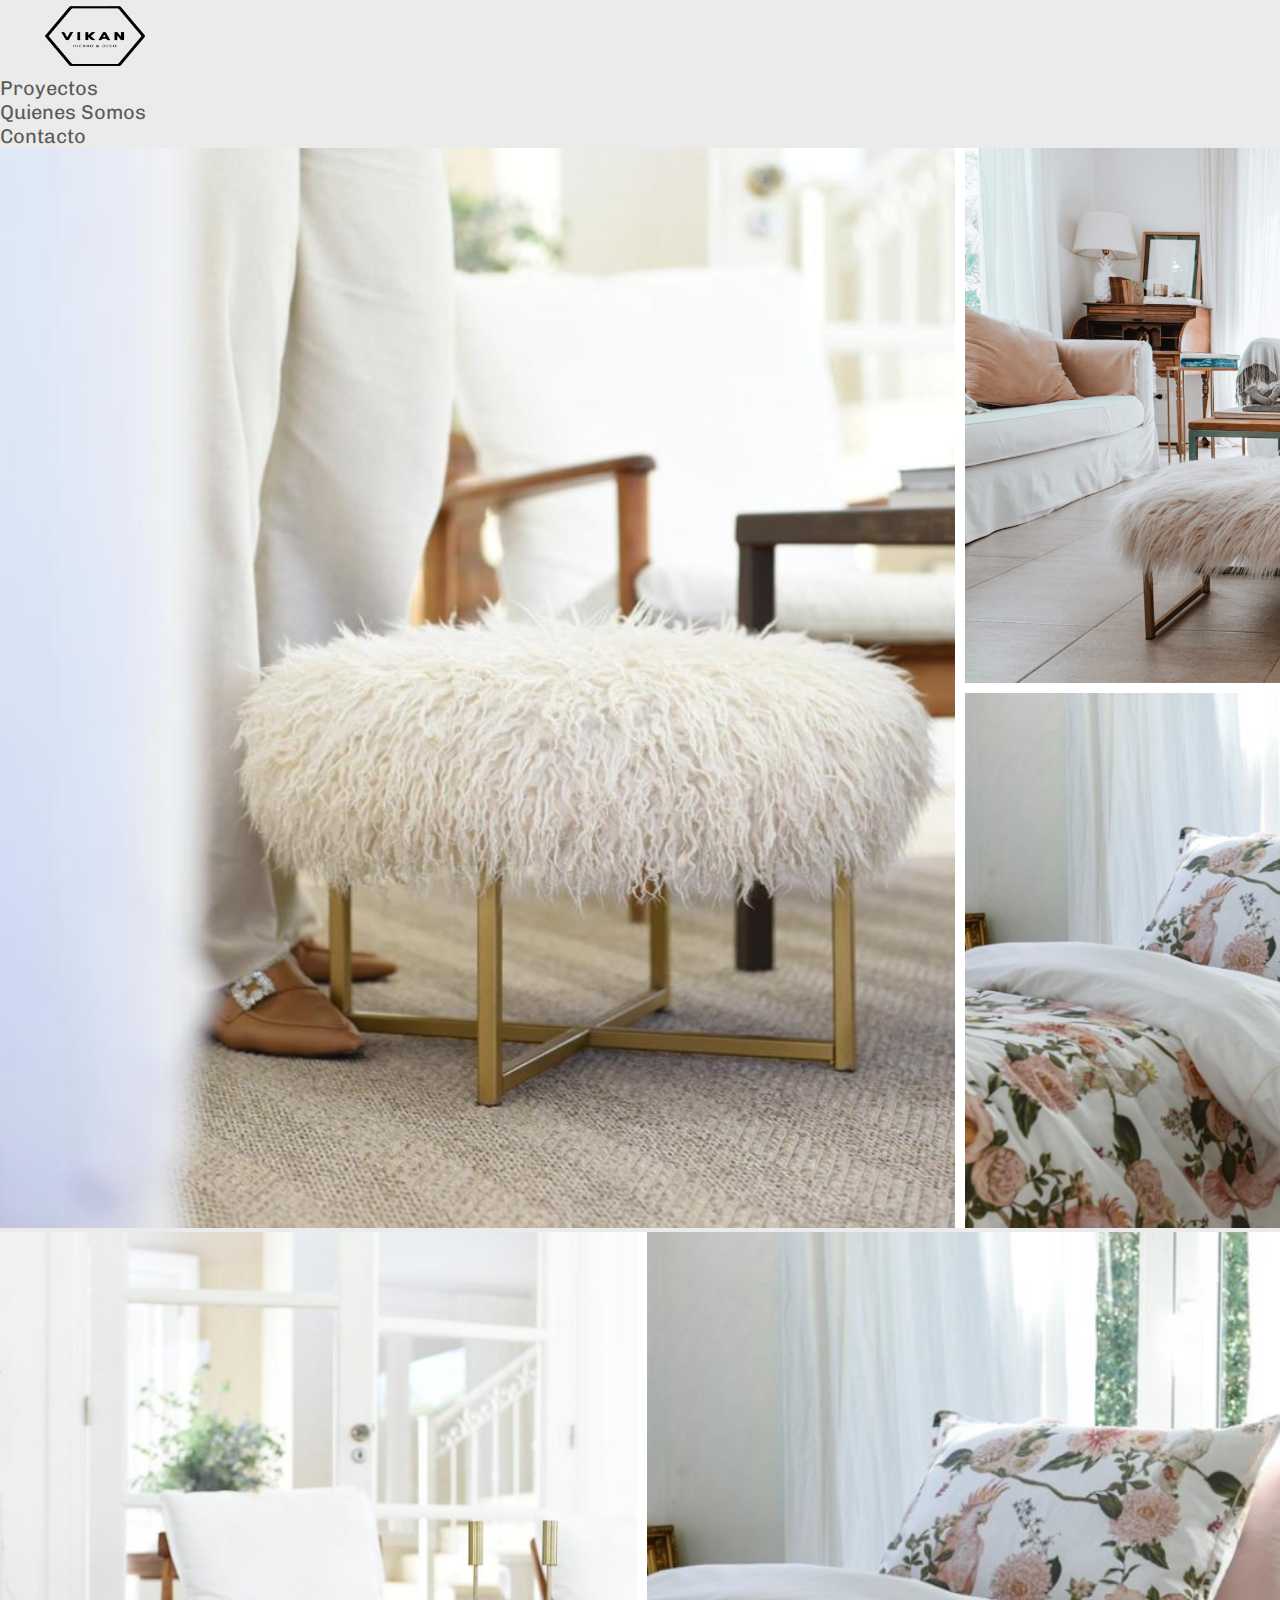
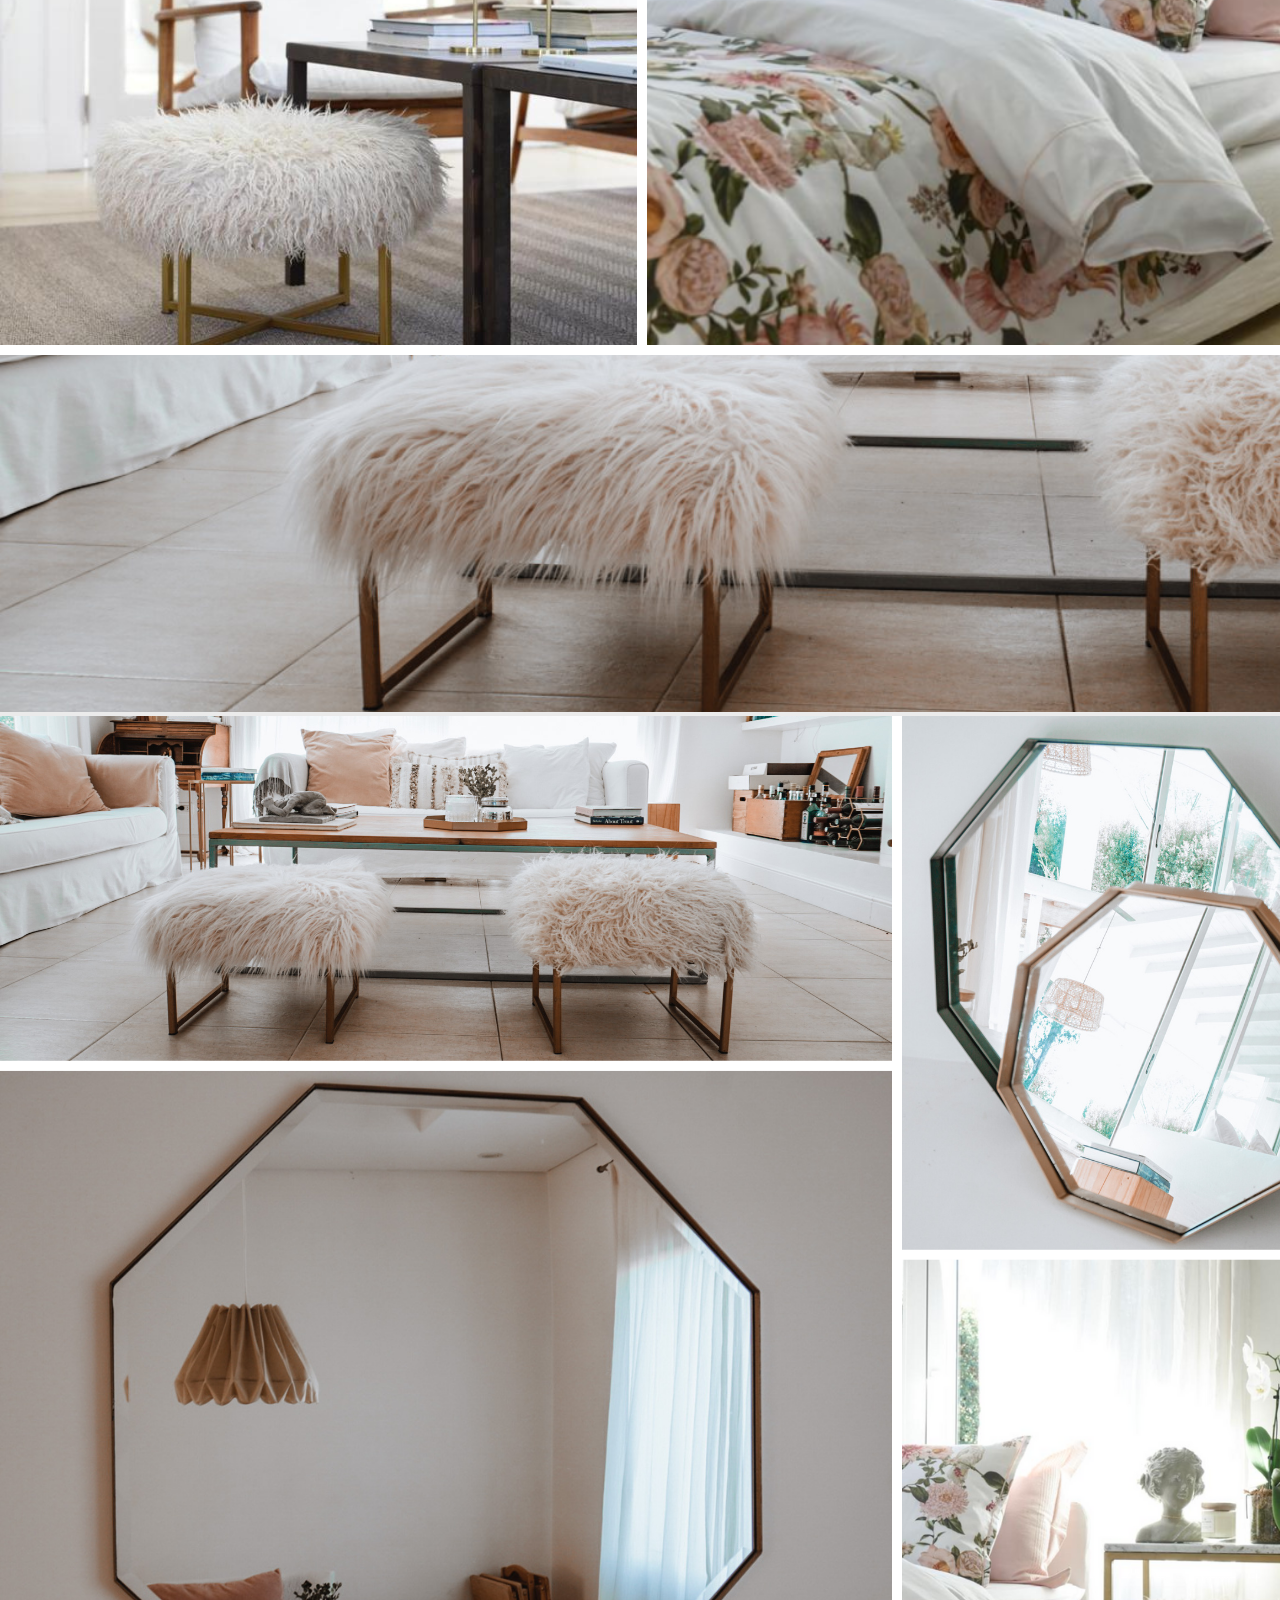
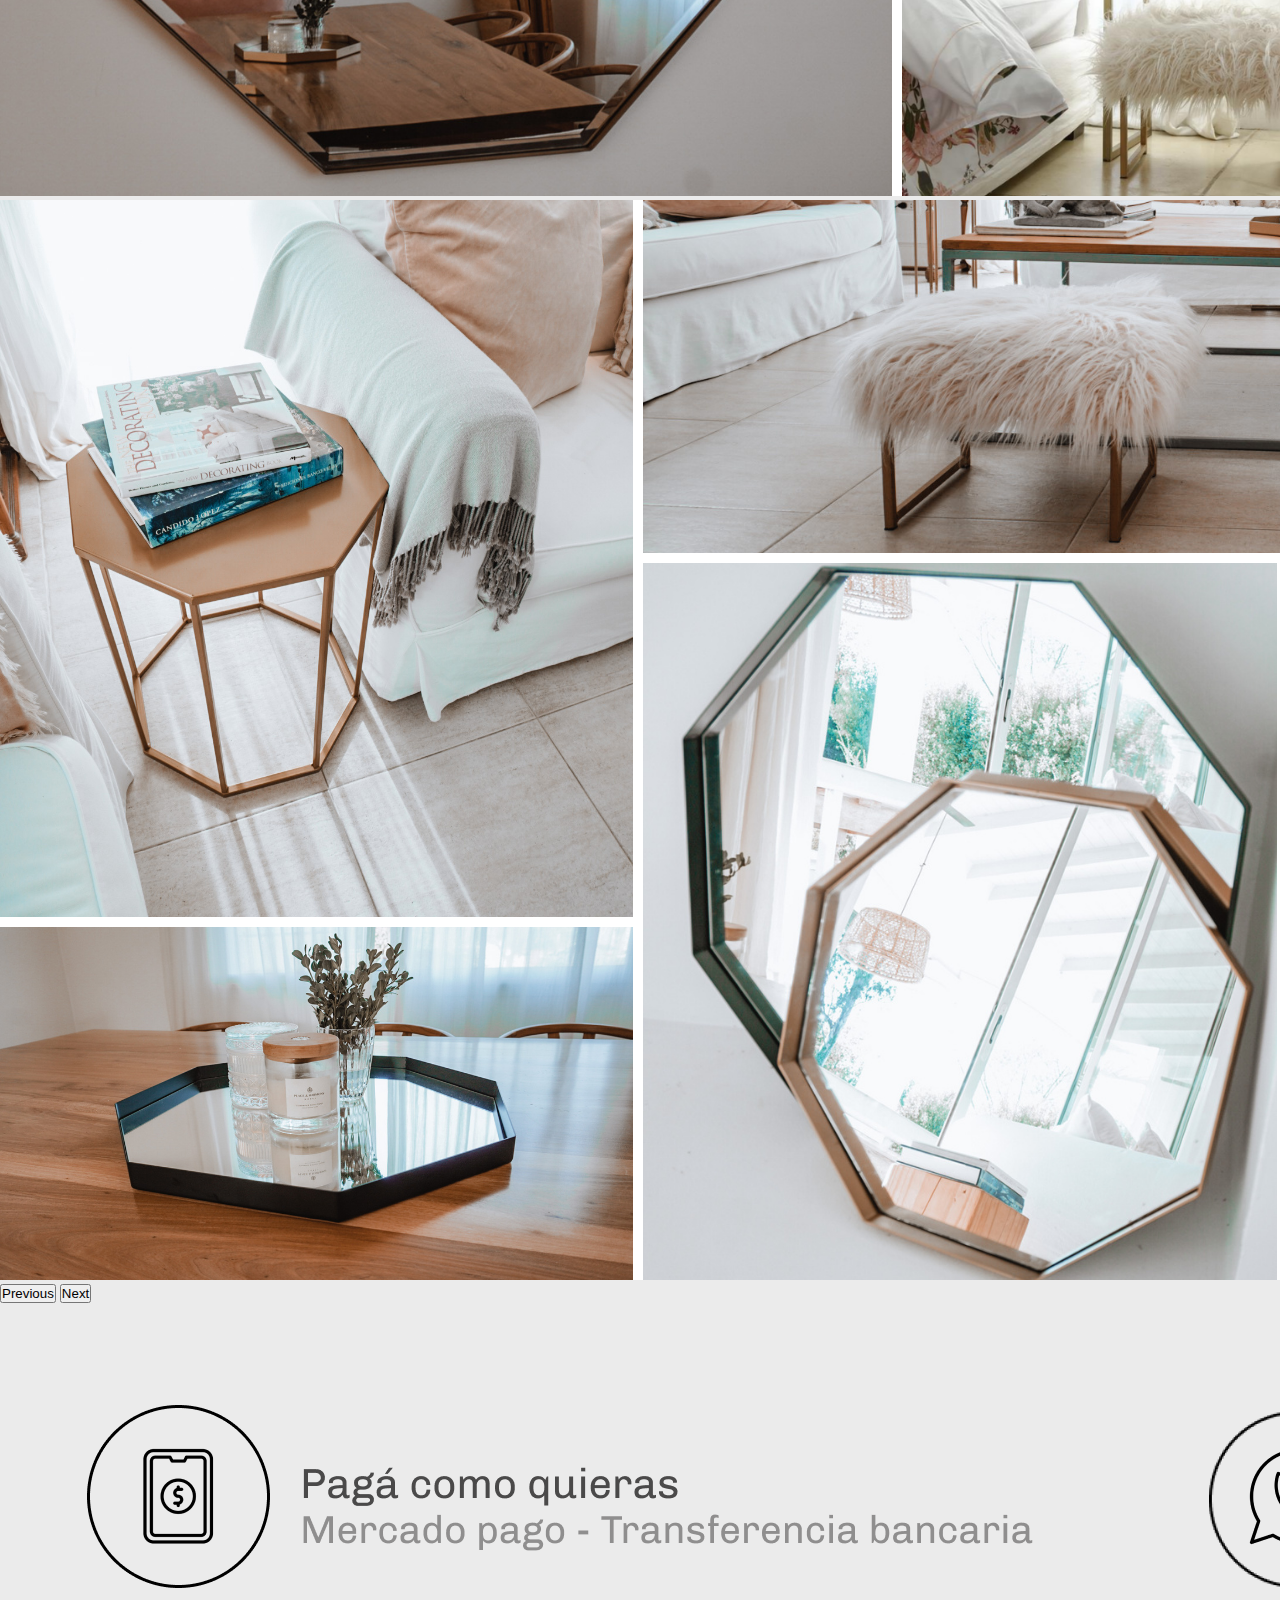
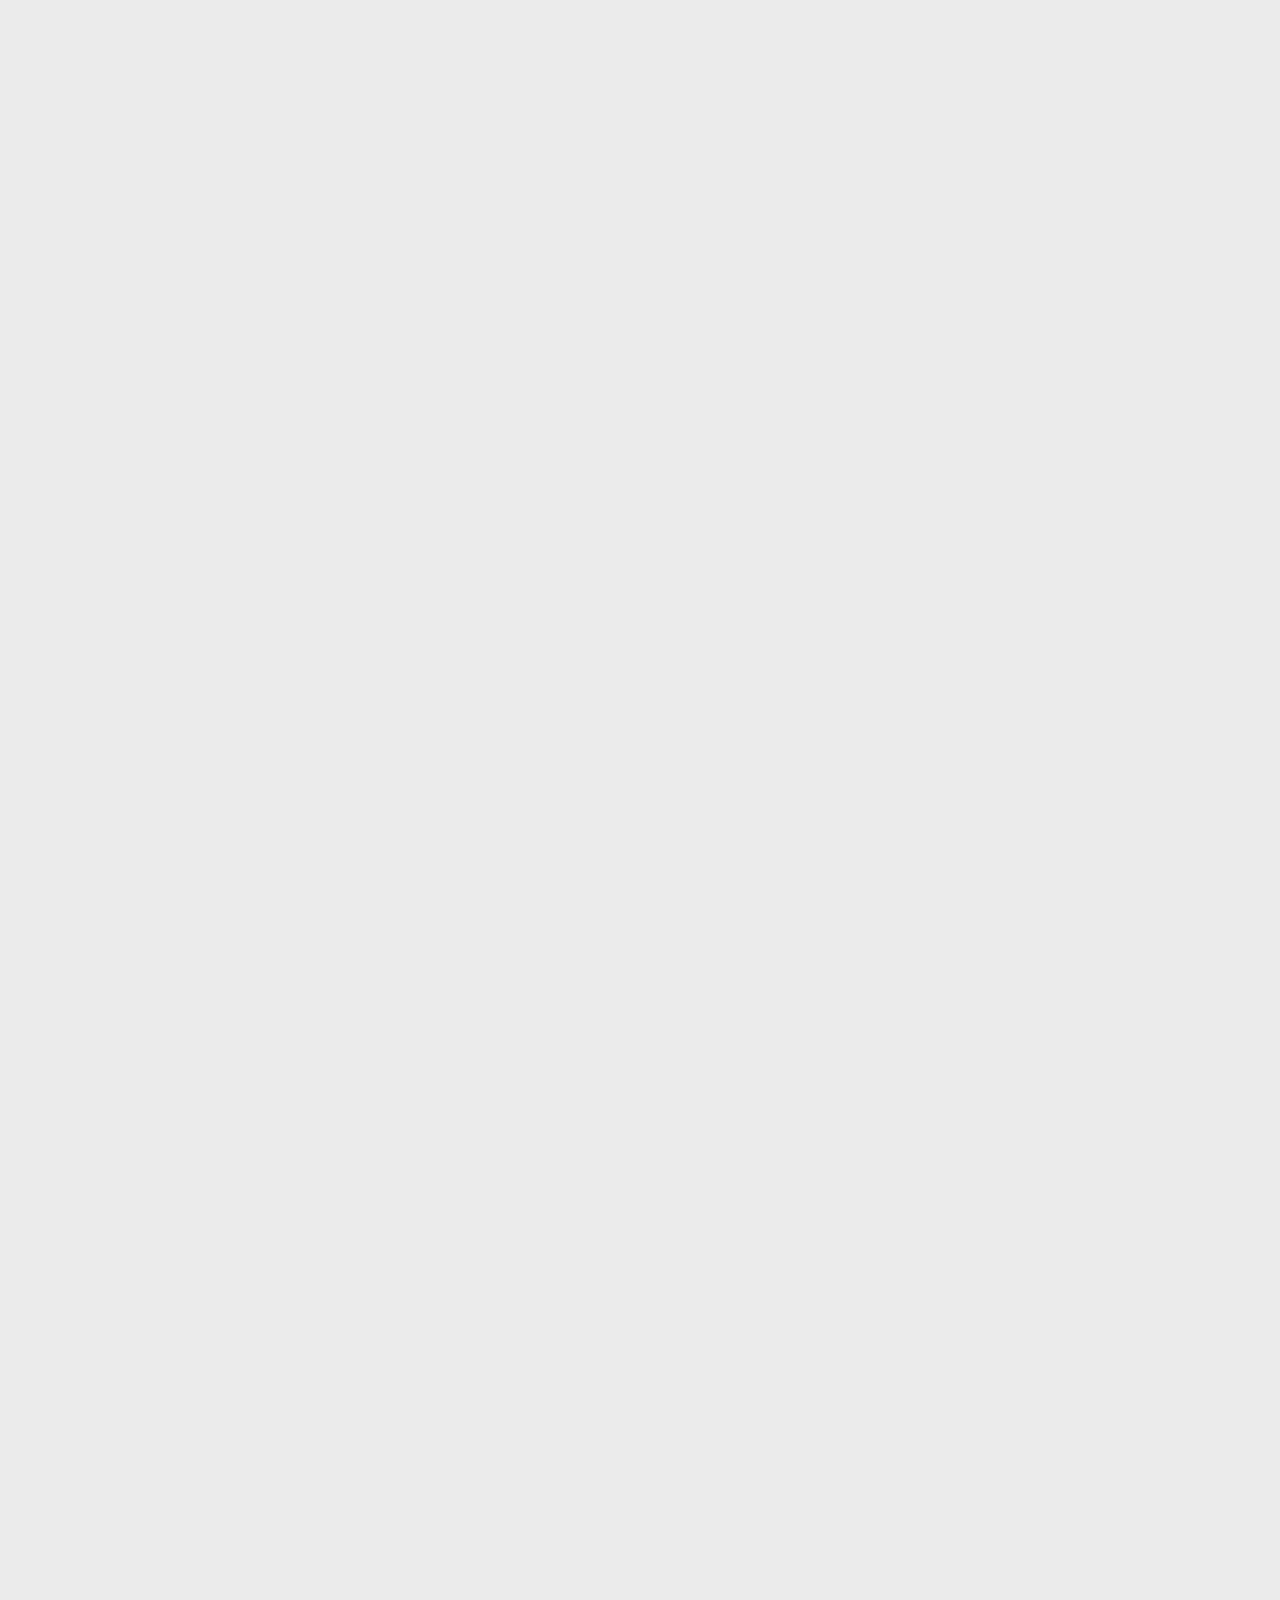
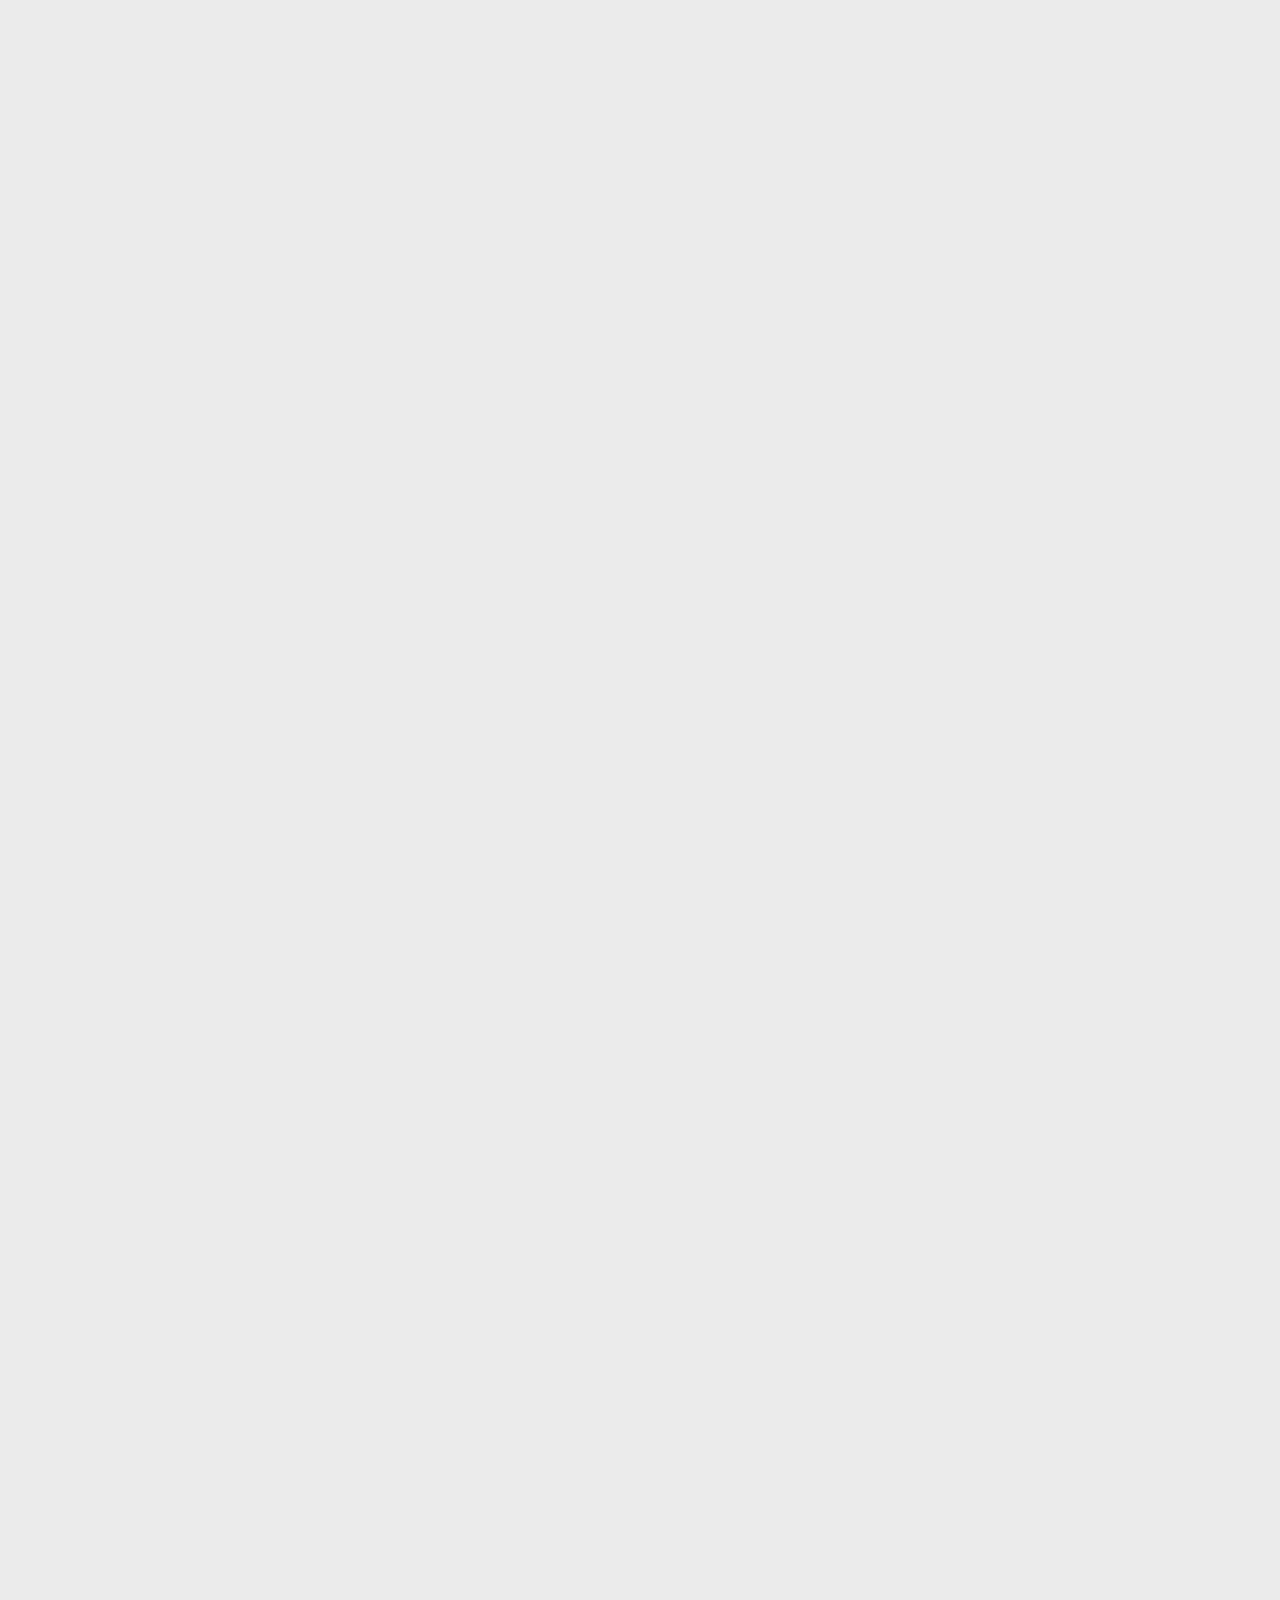
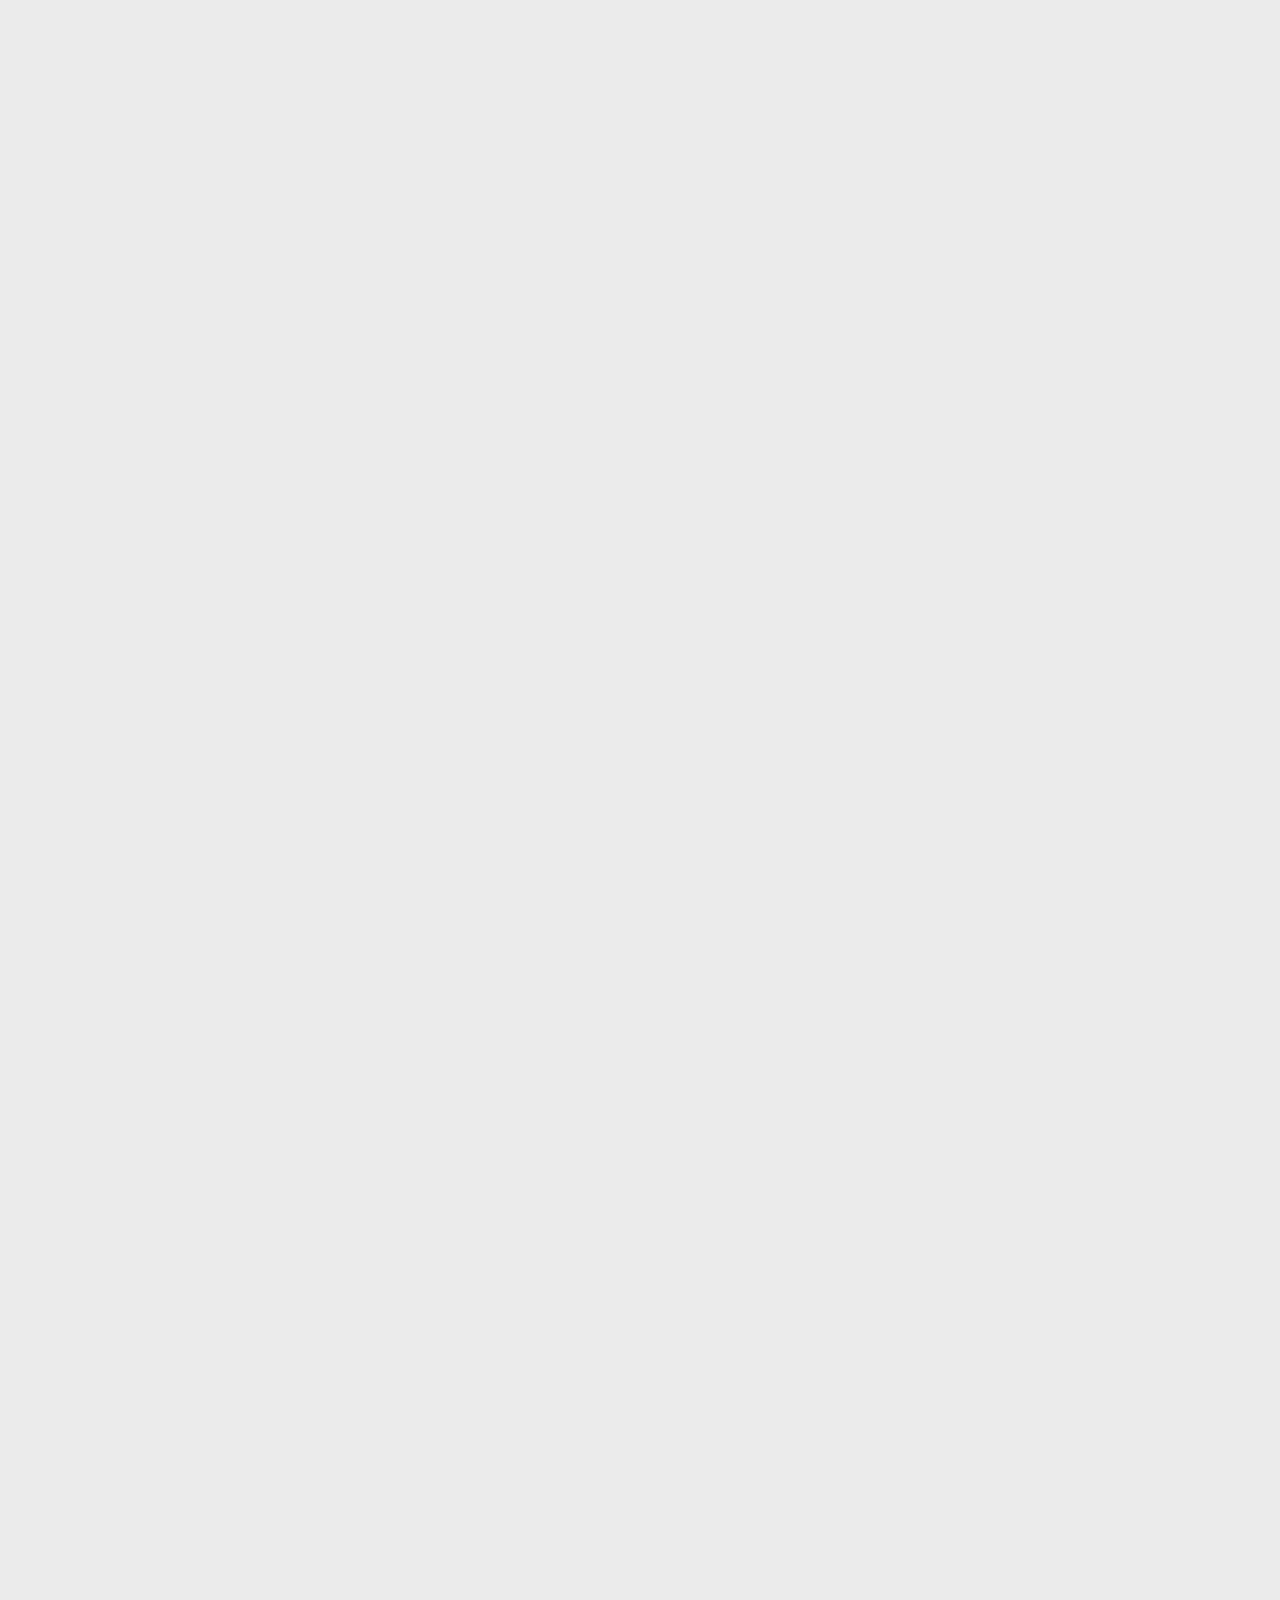
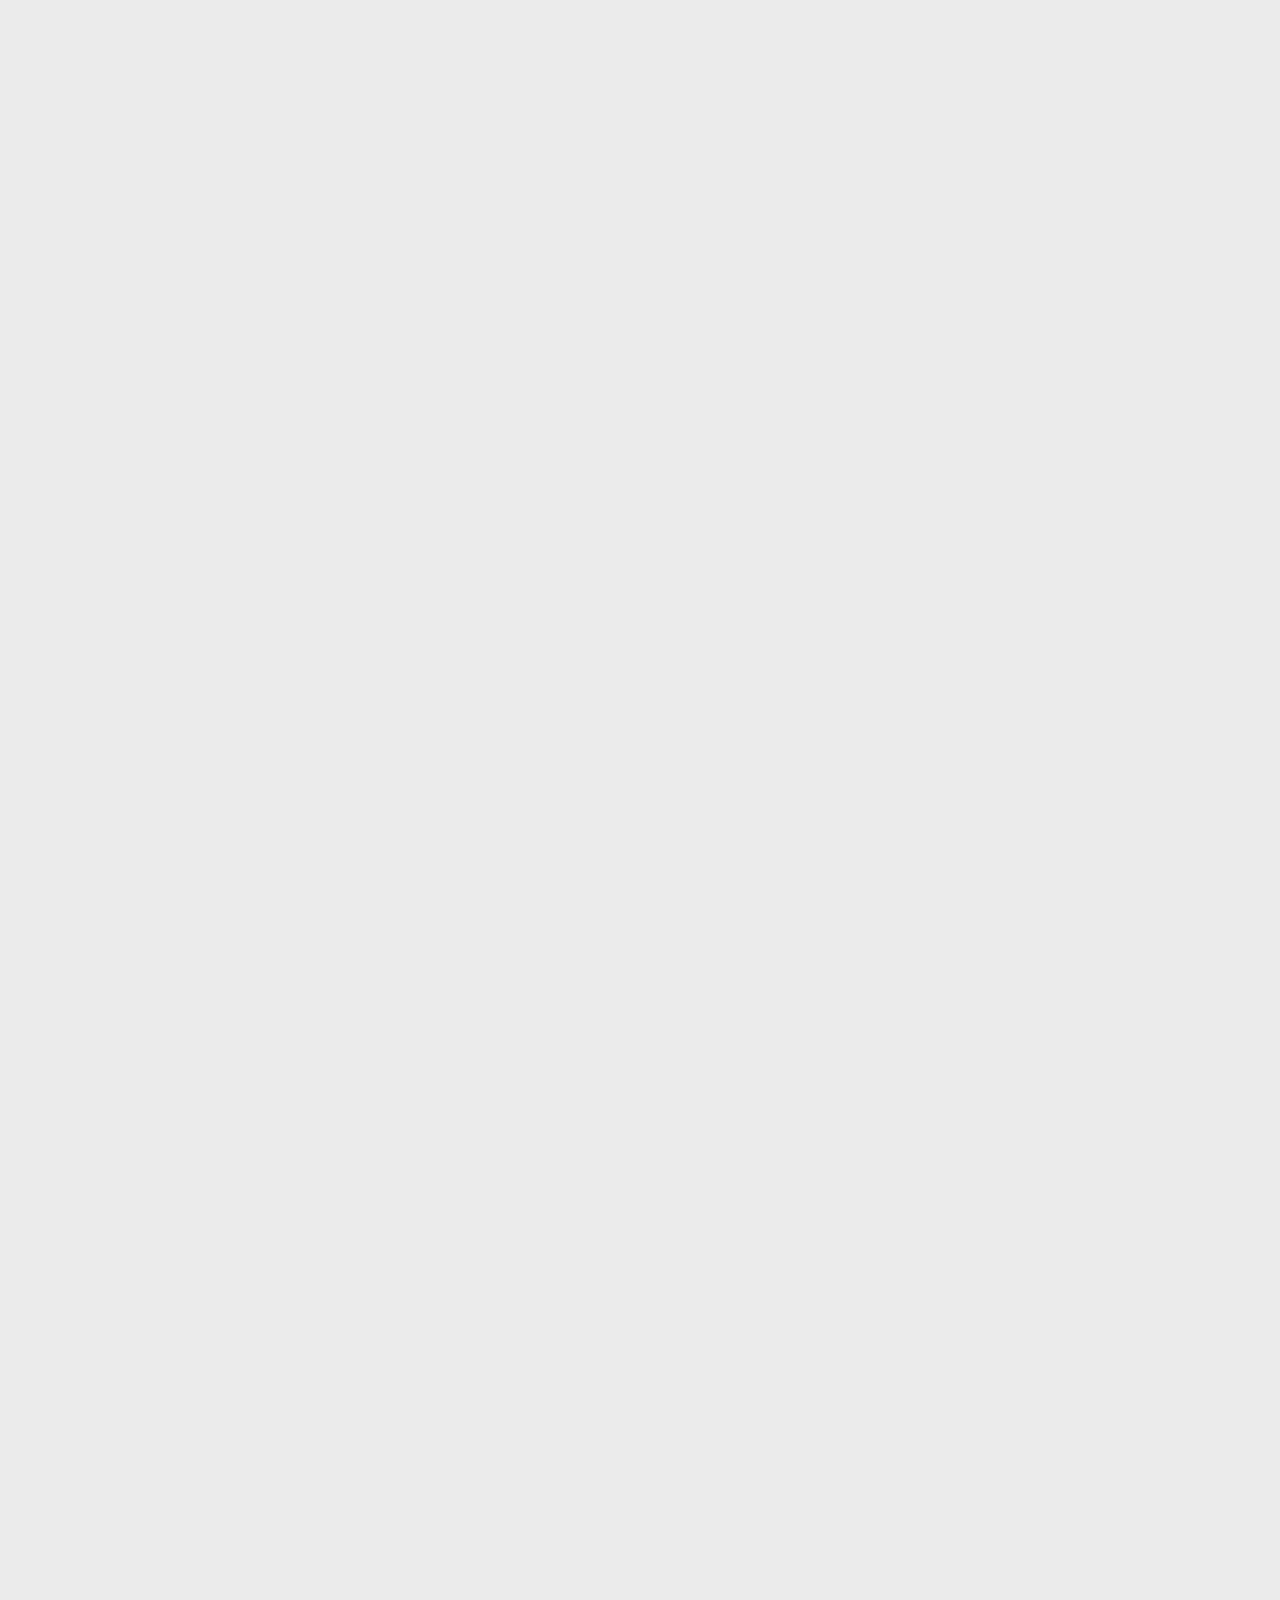
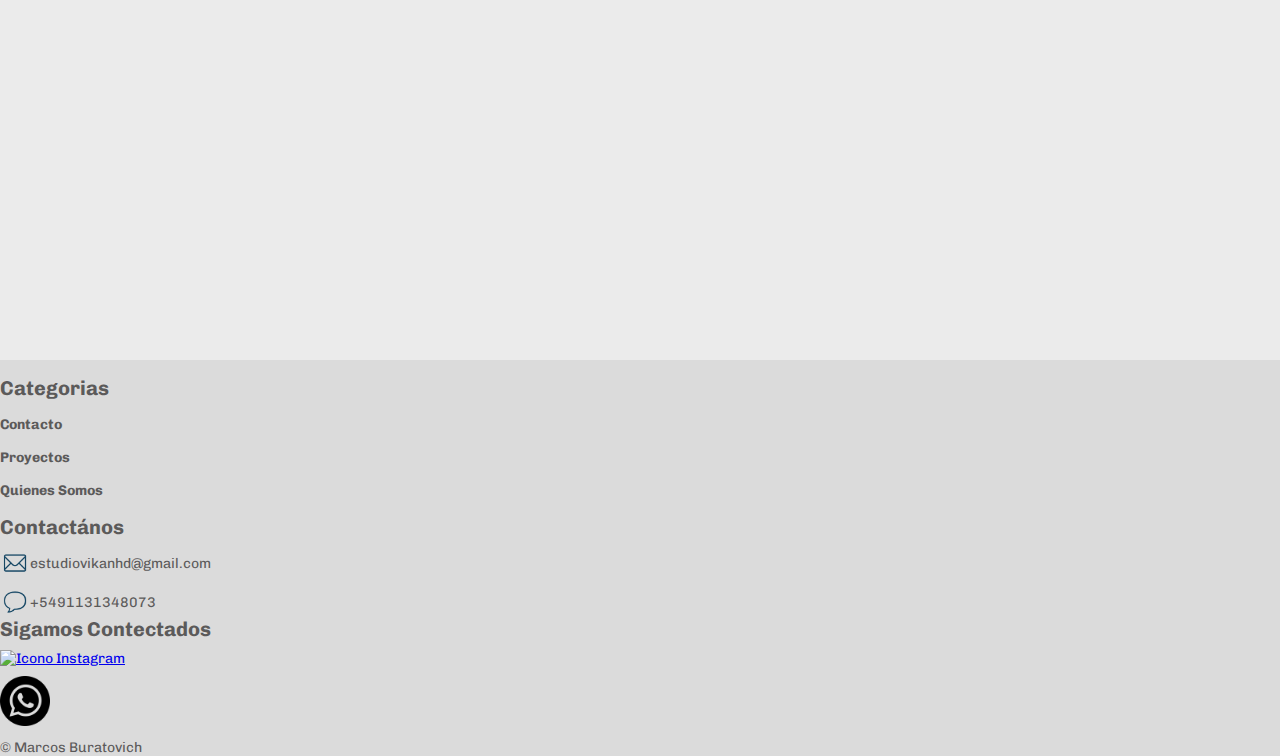
==== commit 04ecca39: "Inertando SCSS" ====
--- a/index.html
+++ b/index.html
@@ -7,7 +7,7 @@
     <meta name="viewport" content="width=device-width, initial-scale=1.0">
     <link href="https://unpkg.com/aos@2.3.1/dist/aos.css" rel="stylesheet">
     <link href="https://cdn.jsdelivr.net/npm/bootstrap@5.2.0-beta1/dist/css/bootstrap.min.css" rel="stylesheet" integrity="sha384-0evHe/X+R7YkIZDRvuzKMRqM+OrBnVFBL6DOitfPri4tjfHxaWutUpFmBp4vmVor" crossorigin="anonymous">
-    <link rel="stylesheet" href="./css/style.css">
+    <link rel="stylesheet" href="./css/styles.css">
     <title>VIKAN</title>
 </head>
 
@@ -77,83 +77,104 @@
         </div>
     </header>
     <main id="main_index">
-        <div class="container-fluid">
+        <section class="section_productos mx-auto">
+            <div class="container-fluid">
+                <div class="row">
+                    <div class="col-12">
+                        <article class="producto__img__inicio">
+                            <div id="carouselExampleControls" class="carousel slide" data-bs-ride="carousel">
+                                <div class="carousel-inner">
+                                    <div class="carousel-item active">
+                                        <img src="./images/foto_incio_2.png" alt="Foto producto living 1" class="d-block w-100">
+                                    </div>
+                                    <div class="carousel-item">
+                                        <img src="./images/foto_incio_4.png" alt="Foto producto living 2" class="d-block w-100">
+                                    </div>
+                                    <div class="carousel-item">
+                                        <img src="./images/foto_incio_5.png" alt="Foto producto living 3" class="d-block w-100">
+                                    </div>
+                                    <div class="carousel-item">
+                                        <img src="./images/foto_incio_7.png" alt="Foto producto living 4" class="d-block w-100">
+                                    </div>
+                                </div>
+                                <button class="carousel-control-prev" type="button" data-bs-target="#carouselExampleControls" data-bs-slide="prev">
+                                    <span class="carousel-control-prev-icon" aria-hidden="true"></span>
+                                    <span class="visually-hidden">Previous</span>
+                                </button>
+                                <button class="carousel-control-next" type="button" data-bs-target="#carouselExampleControls" data-bs-slide="next">
+                                    <span class="carousel-control-next-icon" aria-hidden="true"></span>
+                                    <span class="visually-hidden">Next</span>
+                                </button>
+                            </div>
+                        </article>
+                    </div>
+                </div>
+            </div>
             <div class="row">
                 <div class="col-12">
-                    <article class="producto__img__inicio">
-                        <div id="carouselExampleControls" class="carousel slide" data-bs-ride="carousel">
-                            <div class="carousel-inner">
-                                <div class="carousel-item active">
-                                    <img src="./images/foto_incio_2.png" alt="Foto producto living 1" class="d-block w-100">
-                                </div>
-                                <div class="carousel-item">
-                                    <img src="./images/foto_incio_4.png" alt="Foto producto living 2" class="d-block w-100">
-                                </div>
-                                <div class="carousel-item">
-                                    <img src="./images/foto_incio_5.png" alt="Foto producto living 3" class="d-block w-100">
-                                </div>
-                                <div class="carousel-item">
-                                    <img src="./images/foto_incio_7.png" alt="Foto producto living 4" class="d-block w-100">
-                                </div>
-                            </div>
-                            <button class="carousel-control-prev" type="button" data-bs-target="#carouselExampleControls" data-bs-slide="prev">
-                                <span class="carousel-control-prev-icon" aria-hidden="true"></span>
-                                <span class="visually-hidden">Previous</span>
-                            </button>
-                            <button class="carousel-control-next" type="button" data-bs-target="#carouselExampleControls" data-bs-slide="next">
-                                <span class="carousel-control-next-icon" aria-hidden="true"></span>
-                                <span class="visually-hidden">Next</span>
-                            </button>
-                        </div>
-                    </article>
-                </div>
-            </div>
-        </div>
-        <section class="section_productos mx-auto">
-            <article class="producto__img__info">
-                <img src="./images/group 13.png" alt="Medios de pago y comunicacion" class="comunic-img">
-            </article>
-            <article class="producto__banquito">
-                <h2 data-aos="fade-up">
-                    <a href="./pages/banquito.html"><img src="./images/banquito_inicio.png" alt="Producto Banquito" class="banquito-img rounded"></a>
-                </h2>
-            </article>
-
-            <article class="producto__octo">
-                <h2 data-aos="fade-up">
-                    <a href="./pages/octogonal.html"><img src="./images/bandeja_octo_inicio.png" alt="Producto Bandeja Octogonal" class="octogonal-img rounded"></a>
-                </h2>
-            </article>
-
-            <article class="producto__estante">
-                <h2 data-aos="fade-up">
-                    <a href="./pages/estante.html"><img src="./images/estante_inicio.png" alt="Producto Estante" class="estante-img rounded"></a>
-                </h2>
-            </article>
-
-            <article class="producto__espejo">
-                <h2 data-aos="fade-up">
-                    <a href="./pages/espejo.html"><img src="./images/render_espejo_inicio.png" alt="Producto Espejo" class="espejo-img rounded"></a>
-                </h2>
-            </article>
-
-            <article class="producto__hex">
-                <h2 data-aos="fade-up">
-                    <a href="./pages/hexagonal.html"><img src="./images/bandeja_hex_inicio.png" alt="Producto Bandeja Hexagonal" class="hexagonal-img rounded"></a>
-                </h2>
-            </article>
-
-            <article class="producto__candelabro">
-                <h2 data-aos="fade-up">
-                    <a href="./pages/candelabro.html"><img src="./images/candelabro_inicio.png" alt="Producto Candelabro" class="candelabro-img rounded"></a>
-                </h2>
-            </article>
-
-            <article class="producto__mesa">
-                <h2 data-aos="fade-up">
-                    <a href="./pages/mesa.html"><img src="./images/mesita_inicio.png" alt="Producto Mesa" class="mesa-img rounded"></a>
-                </h2>
-            </article>
+                    <article class="producto__img__info">
+                        <img src="./images/group 13.png" alt="Medios de pago y comunicacion" class="img-fluid">
+                    </article>
+                </div>
+            </div>
+            <div class="row">
+                <div class="col-sm-8 col-md-6 col-xl-6 col-10 mx-auto">
+                    <article class="producto__banquito">
+                        <h2 data-aos="fade-up">
+                            <a href="./pages/banquito.html"><img src="./images/banquito_inicio.png" alt="Producto Banquito" class="rounded img-fluid"></a>
+                        </h2>
+                    </article>
+                </div>
+                <div class="col-sm-8 col-md-6 col-xl-6 col-10 mx-auto">
+                    <article class="producto__octo">
+                        <h2 data-aos="fade-up">
+                            <a href="./pages/octogonal.html"><img src="./images/bandeja_octo_inicio.png" alt="Producto Bandeja Octogonal" class="rounded img-fluid"></a>
+                        </h2>
+                    </article>
+                </div>
+            </div>
+            <div class="row">
+                <div class="col-12">
+                    <article class="producto__estante">
+                        <h2 data-aos="fade-up">
+                            <a href="./pages/estante.html"><img src="./images/estante_inicio.png" alt="Producto Estante" class="rounded img-fluid"></a>
+                        </h2>
+                    </article>
+                </div>
+            </div>
+            <div class="row">
+                <div class="col-sm-8 col-md-6 col-xl-6 col-10 mx-auto">
+                    <article class="producto__espejo">
+                        <h2 data-aos="fade-up">
+                            <a href="./pages/espejo.html"><img src="./images/render_espejo_inicio.png" alt="Producto Espejo" class="rounded img-fluid"></a>
+                        </h2>
+                    </article>
+                </div>
+                <div class="col-sm-8 col-md-6 col-xl-6 col-10 mx-auto">
+                    <article class="producto__hex">
+                        <h2 data-aos="fade-up">
+                            <a href="./pages/hexagonal.html"><img src="./images/bandeja_hex_inicio.png" alt="Producto Bandeja Hexagonal" class="rounded img-fluid"></a>
+                        </h2>
+                    </article>
+                </div>
+            </div>
+            <div class=" row">
+                <div class="col-sm-8 col-md-6 col-xl-6 col-10 mx-auto">
+                    <article class="producto__candelabro">
+                        <h2 data-aos="fade-up">
+                            <a href="./pages/candelabro.html"><img src="./images/candelabro_inicio.png" alt="Producto Candelabro" class="rounded img-fluid"></a>
+                        </h2>
+                    </article>
+                </div>
+                <div class="col-sm-8 col-md-6 col-xl-6 col-10 mx-auto">
+                    <article class="producto__mesa">
+                        <h2 data-aos="fade-up">
+                            <a href="./pages/mesa.html"><img src="./images/mesita_inicio.png" alt="Producto Mesa" class="rounded img-fluid"></a>
+                        </h2>
+                    </article>
+                </div>
+            </div>
+            </div>
         </section>
     </main>
     <footer class="footer">
--- a/css/styles.css
+++ b/css/styles.css
@@ -0,0 +1,228 @@
+@import url("https://fonts.googleapis.com/css2?family=Biryani:wght@600&display=swap");
+@import url("https://fonts.googleapis.com/css2?family=Biryani:wght@600&family=Chivo&display=swap");
+#inicio1 {
+  background-color: #EBEBEB;
+  position: -webkit-sticky;
+  position: sticky;
+  top: 0;
+  z-index: 1;
+}
+
+#inicio1 .logo-img {
+  height: 60px;
+  width: 100px;
+  padding: 5px;
+  margin: 1px 10px 1px 40px;
+}
+
+#inicio1 .lista-header {
+  text-decoration: none;
+  color: #5B5A5A;
+  font-size: 20px;
+  font-family: 'Chivo', sans-serif;
+}
+
+#inicio1 .offcanvas-title {
+  font-size: 30px;
+}
+
+#inicio1 .nav-item,
+#inicio1 .dropdown-menu li {
+  padding-bottom: 1rem;
+}
+
+.footer {
+  background-color: #dbdbdb;
+  padding-top: 1rem;
+}
+
+.footer div h3 {
+  font-size: 20px;
+  font-weight: bold;
+}
+
+.footer .indice_footer li {
+  display: -webkit-box;
+  display: -ms-flexbox;
+  display: flex;
+  list-style: none;
+  font-size: 20px;
+  font-weight: bold;
+  color: #5B5A5A;
+  font-family: 'Chivo', sans-serif;
+  padding-bottom: 1rem;
+}
+
+.footer .indice_footer li a {
+  text-decoration: none;
+  color: #5B5A5A;
+  font-size: 14px;
+  font-family: 'Chivo', sans-serif;
+}
+
+.footer .footer__div__contacto,
+.footer .footer__div__link {
+  color: #5B5A5A;
+  font-family: 'Chivo', sans-serif;
+  display: -webkit-box;
+  display: -ms-flexbox;
+  display: flex;
+  -webkit-box-orient: vertical;
+  -webkit-box-direction: normal;
+      -ms-flex-direction: column;
+          flex-direction: column;
+  -webkit-box-align: start;
+      -ms-flex-align: start;
+          align-items: flex-start;
+}
+
+.footer .footer__div__contacto p,
+.footer .footer__div__link p {
+  font-size: 14px;
+  padding-top: 1vh;
+  display: -webkit-box;
+  display: -ms-flexbox;
+  display: flex;
+  justify-items: center;
+  -webkit-box-align: center;
+      -ms-flex-align: center;
+          align-items: center;
+}
+
+.footer .footer__div__contacto .mini_mail_footer,
+.footer .footer__div__contacto .mini_tel_footer,
+.footer .footer__div__link .mini_mail_footer,
+.footer .footer__div__link .mini_tel_footer {
+  height: 30px;
+  width: 30px;
+}
+
+.footer .footer__div__contacto .footer_instagram,
+.footer .footer__div__contacto .footer_whatsapp,
+.footer .footer__div__link .footer_instagram,
+.footer .footer__div__link .footer_whatsapp {
+  height: 50px;
+  width: 50px;
+}
+
+.footer .footer__div__contacto .boton__telefono__contacto,
+.footer .footer__div__contacto .boton__mail__contacto,
+.footer .footer__div__link .boton__telefono__contacto,
+.footer .footer__div__link .boton__mail__contacto {
+  margin: 1rem;
+}
+
+.card-body {
+  display: -webkit-box;
+  display: -ms-flexbox;
+  display: flex;
+  -webkit-box-orient: vertical;
+  -webkit-box-direction: normal;
+      -ms-flex-direction: column;
+          flex-direction: column;
+}
+
+.form__div__button {
+  width: 100%;
+  padding: 20px;
+  font-size: 24px;
+  border-radius: 8px;
+  color: black;
+  text-align: center;
+  cursor: pointer;
+  margin-top: 10px;
+}
+
+.form__div__button:hover {
+  background-color: #6cc36c;
+  color: white;
+}
+
+* {
+  margin: 0;
+  padding: 0;
+}
+
+#main_index {
+  background-color: #EBEBEB;
+}
+
+/*  ==================================================   PROYECTO   =====================================================   */
+.main__info {
+  text-decoration: none;
+  color: black;
+  font-size: 30px;
+  font-family: 'Biryani', sans-serif;
+  margin: 20px;
+  padding: 20px;
+  text-align: center;
+}
+
+/*  ==================================================   QUIENES SOMOS   =====================================================   */
+/*  ==================================================  MEDIA  =====================================================   */
+@media screen and (max-width: 349px) {
+  .nav__pestanias {
+    display: none;
+  }
+  .contacto__escrito,
+  .footer__nav__col {
+    display: none;
+  }
+  .footer__nav {
+    display: none;
+  }
+  .logo-img {
+    height: 60px;
+    width: 100px;
+    padding: 5px;
+    margin: 1px 1px 1px 1px;
+  }
+  .footer__div__link h3 {
+    display: none;
+  }
+}
+
+/* ----------------------------------------- 350px y 767px ----------------------------------------- */
+@media only screen and (min-width: 350px) and (max-width: 768px) {
+  .logo-img {
+    height: 60px;
+    width: 100px;
+    padding: 5px;
+    margin: 1px 1px 1px 1px;
+  }
+  .contacto__escrito,
+  .footer__nav__col {
+    display: none;
+  }
+  .nav__pestanias {
+    display: none;
+  }
+}
+
+/* Medium devices (landscape tablets, 768px and up) */
+@media only screen and (min-width: 769px) {
+  .logo-img {
+    height: 60px;
+    width: 100px;
+    padding: 5px;
+    margin: 1px 1px 1px 1px;
+  }
+  .boton_nav_inicio {
+    display: none;
+  }
+  .boton__mail__contacto,
+  .boton__telefono__contacto {
+    display: none;
+  }
+  .section_productos {
+    max-width: 1980px;
+  }
+  .boton_nav_inicio {
+    display: none;
+  }
+  .boton__mail__contacto,
+  .boton__telefono__contacto {
+    display: none;
+  }
+}
+/*# sourceMappingURL=styles.css.map */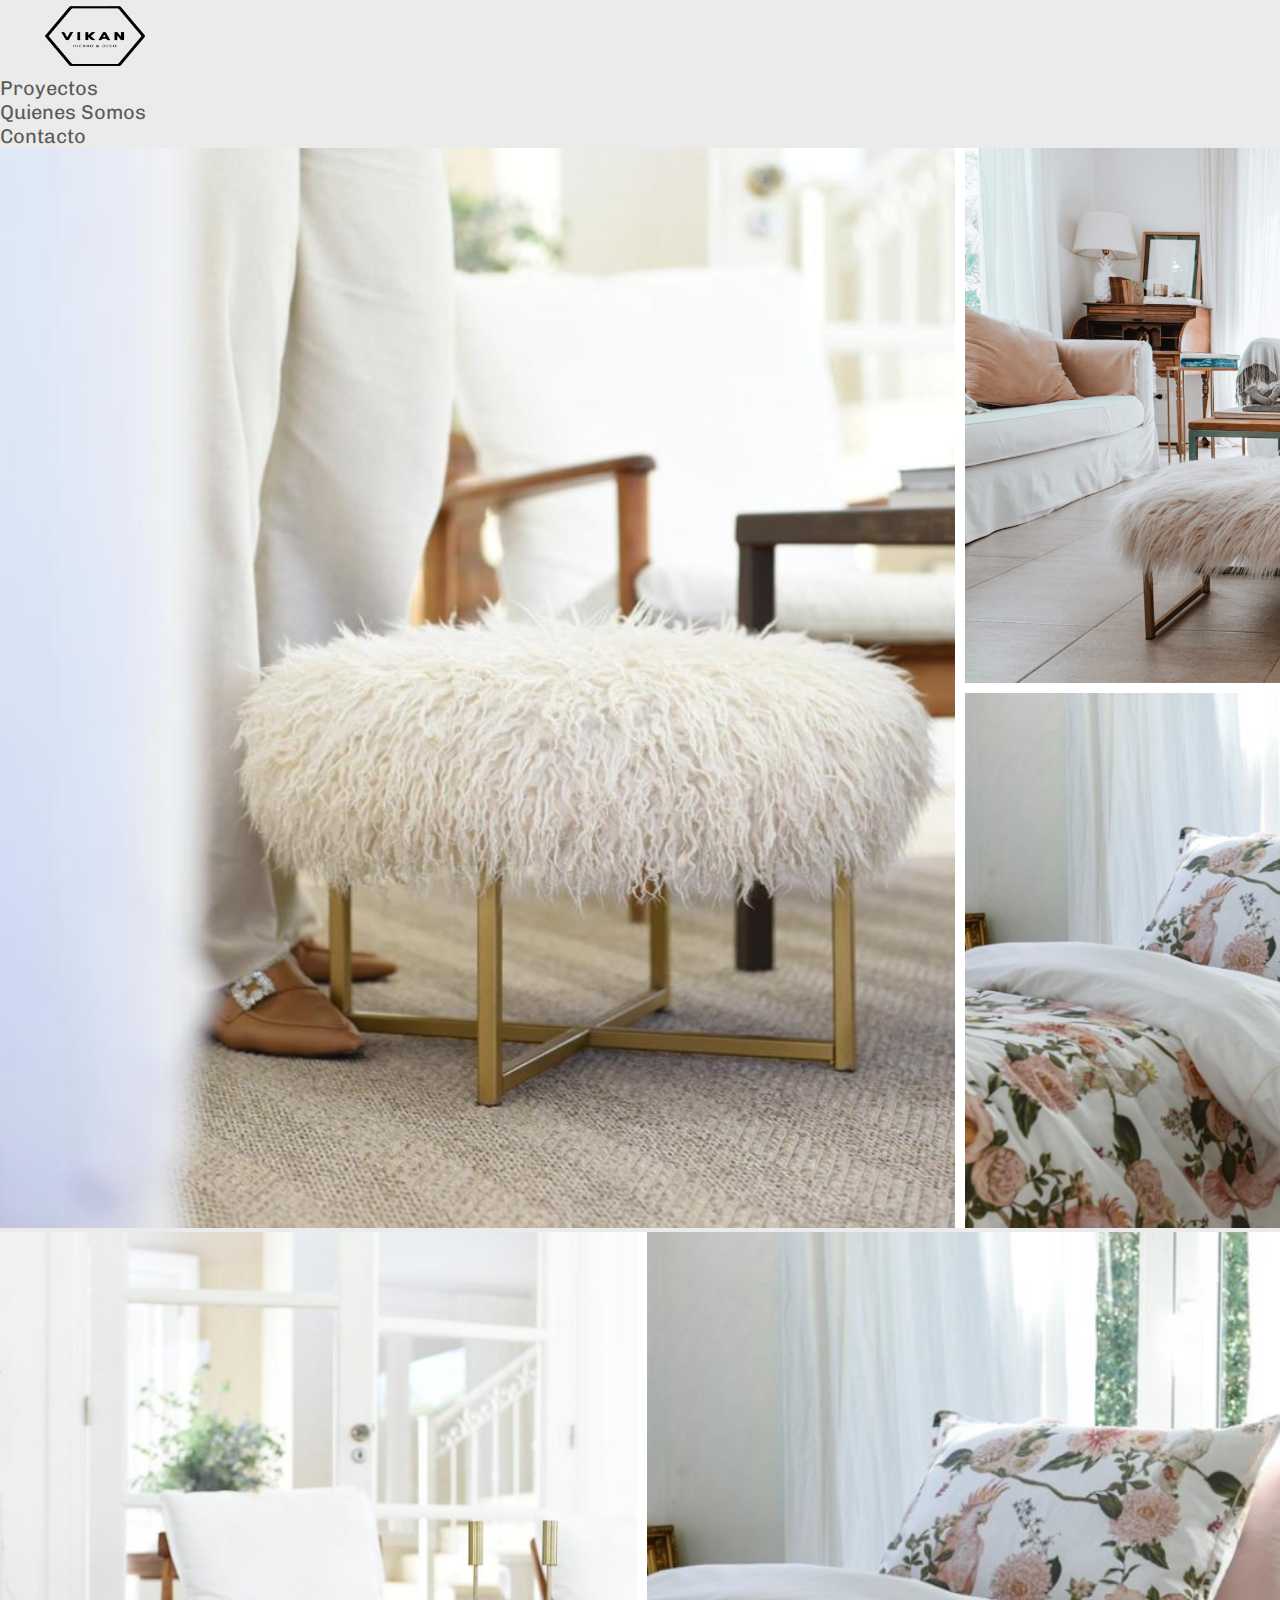
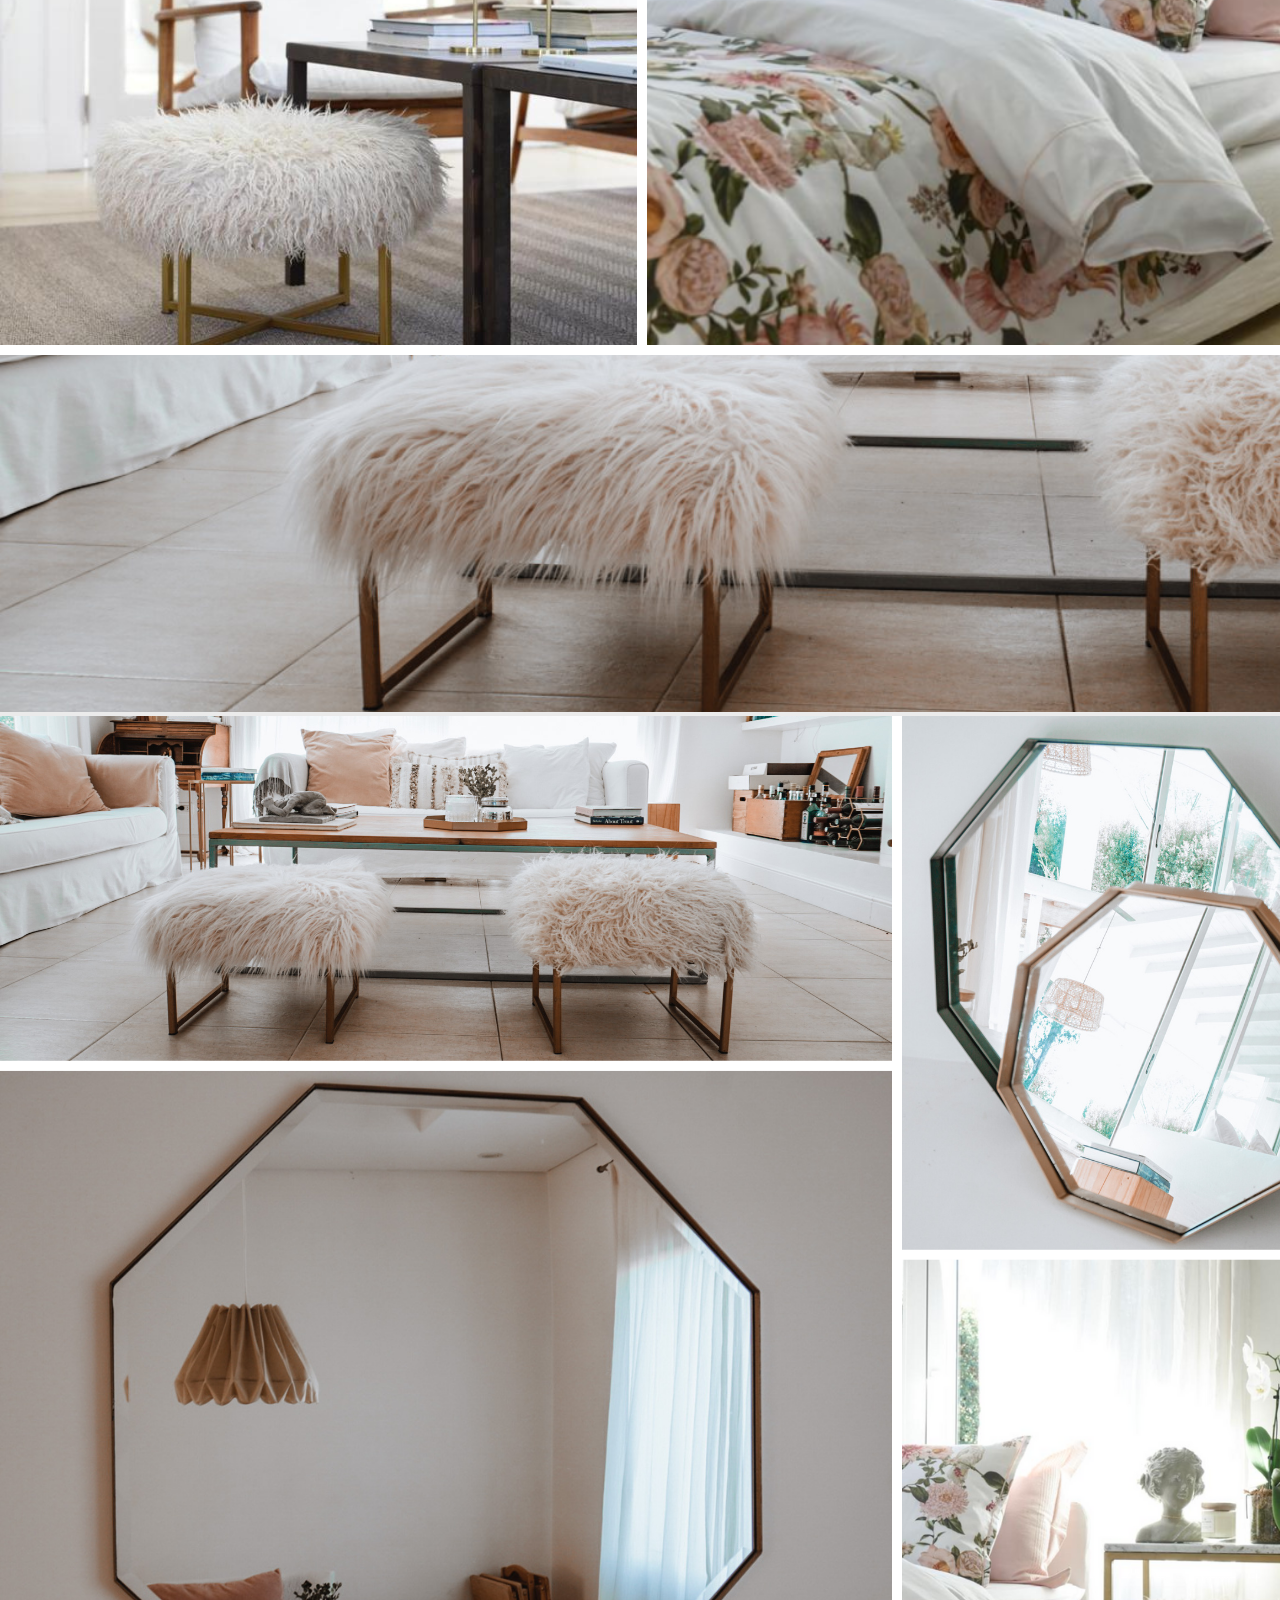
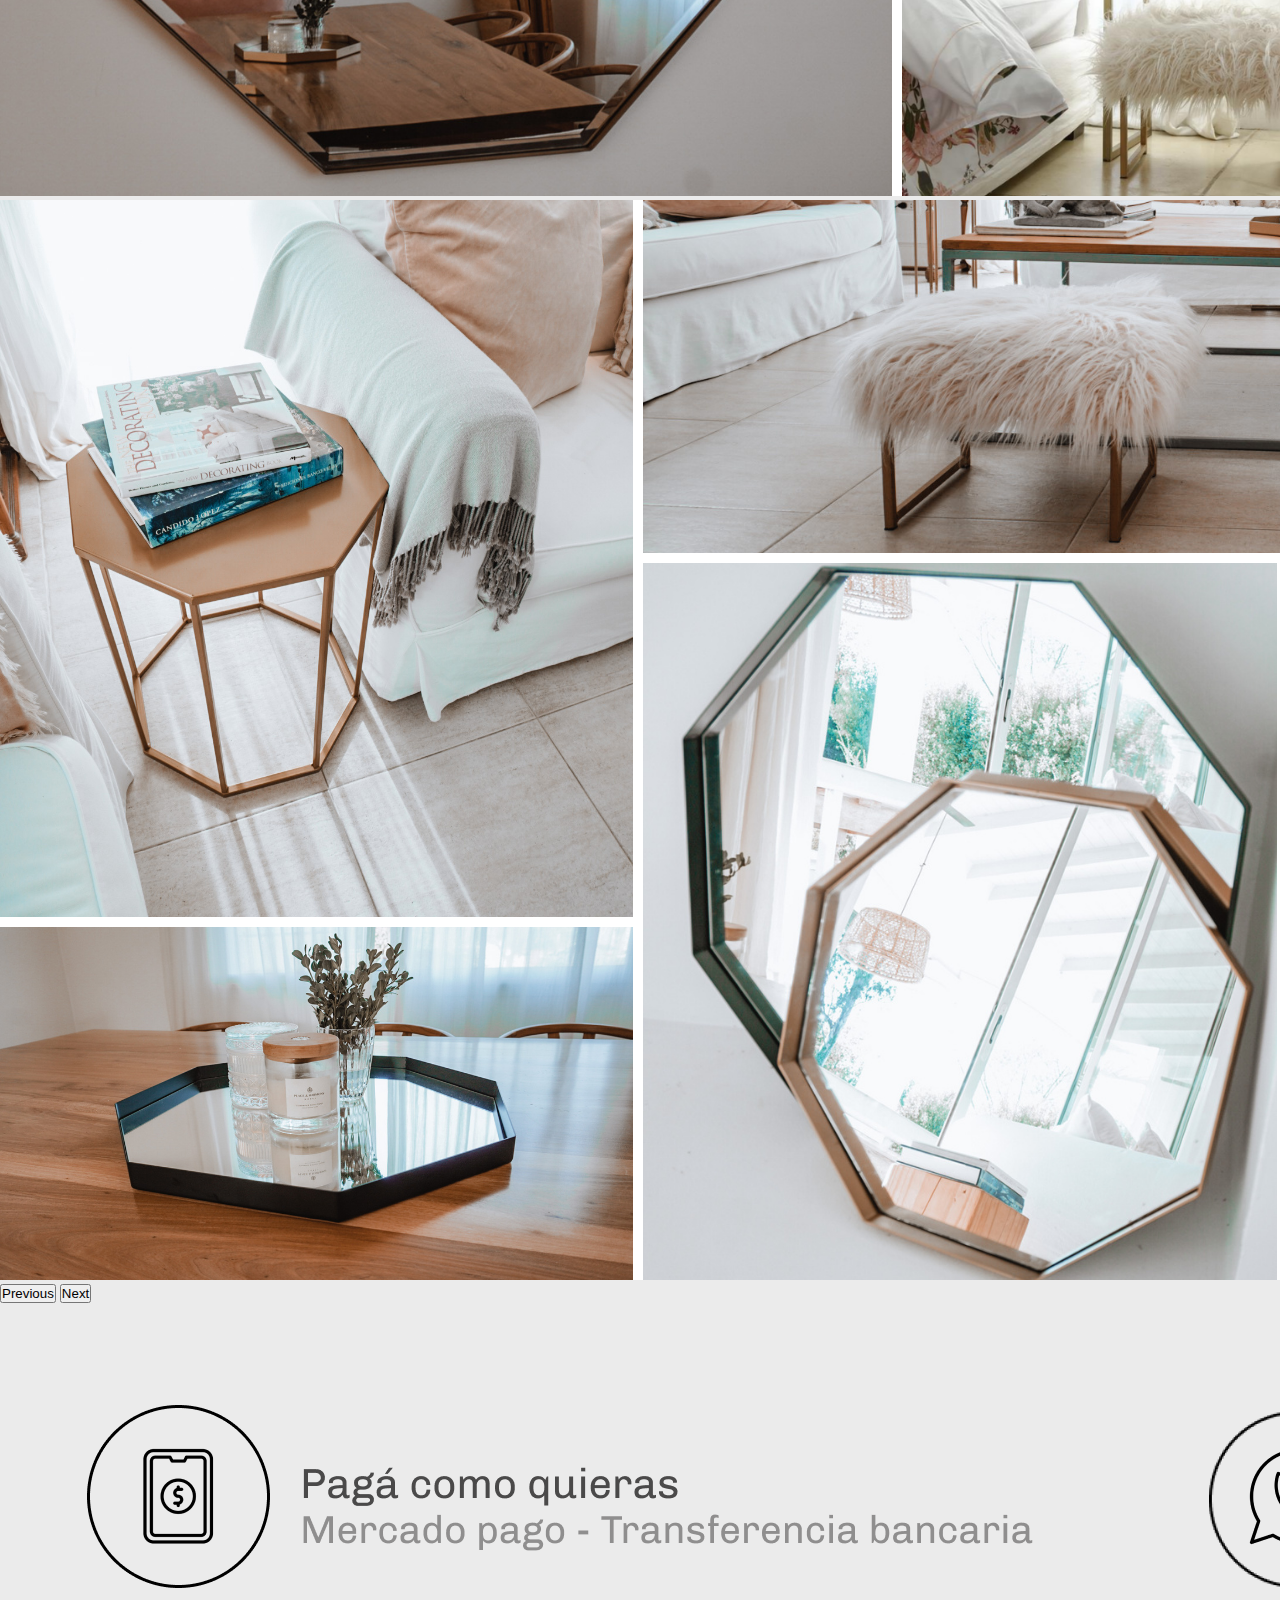
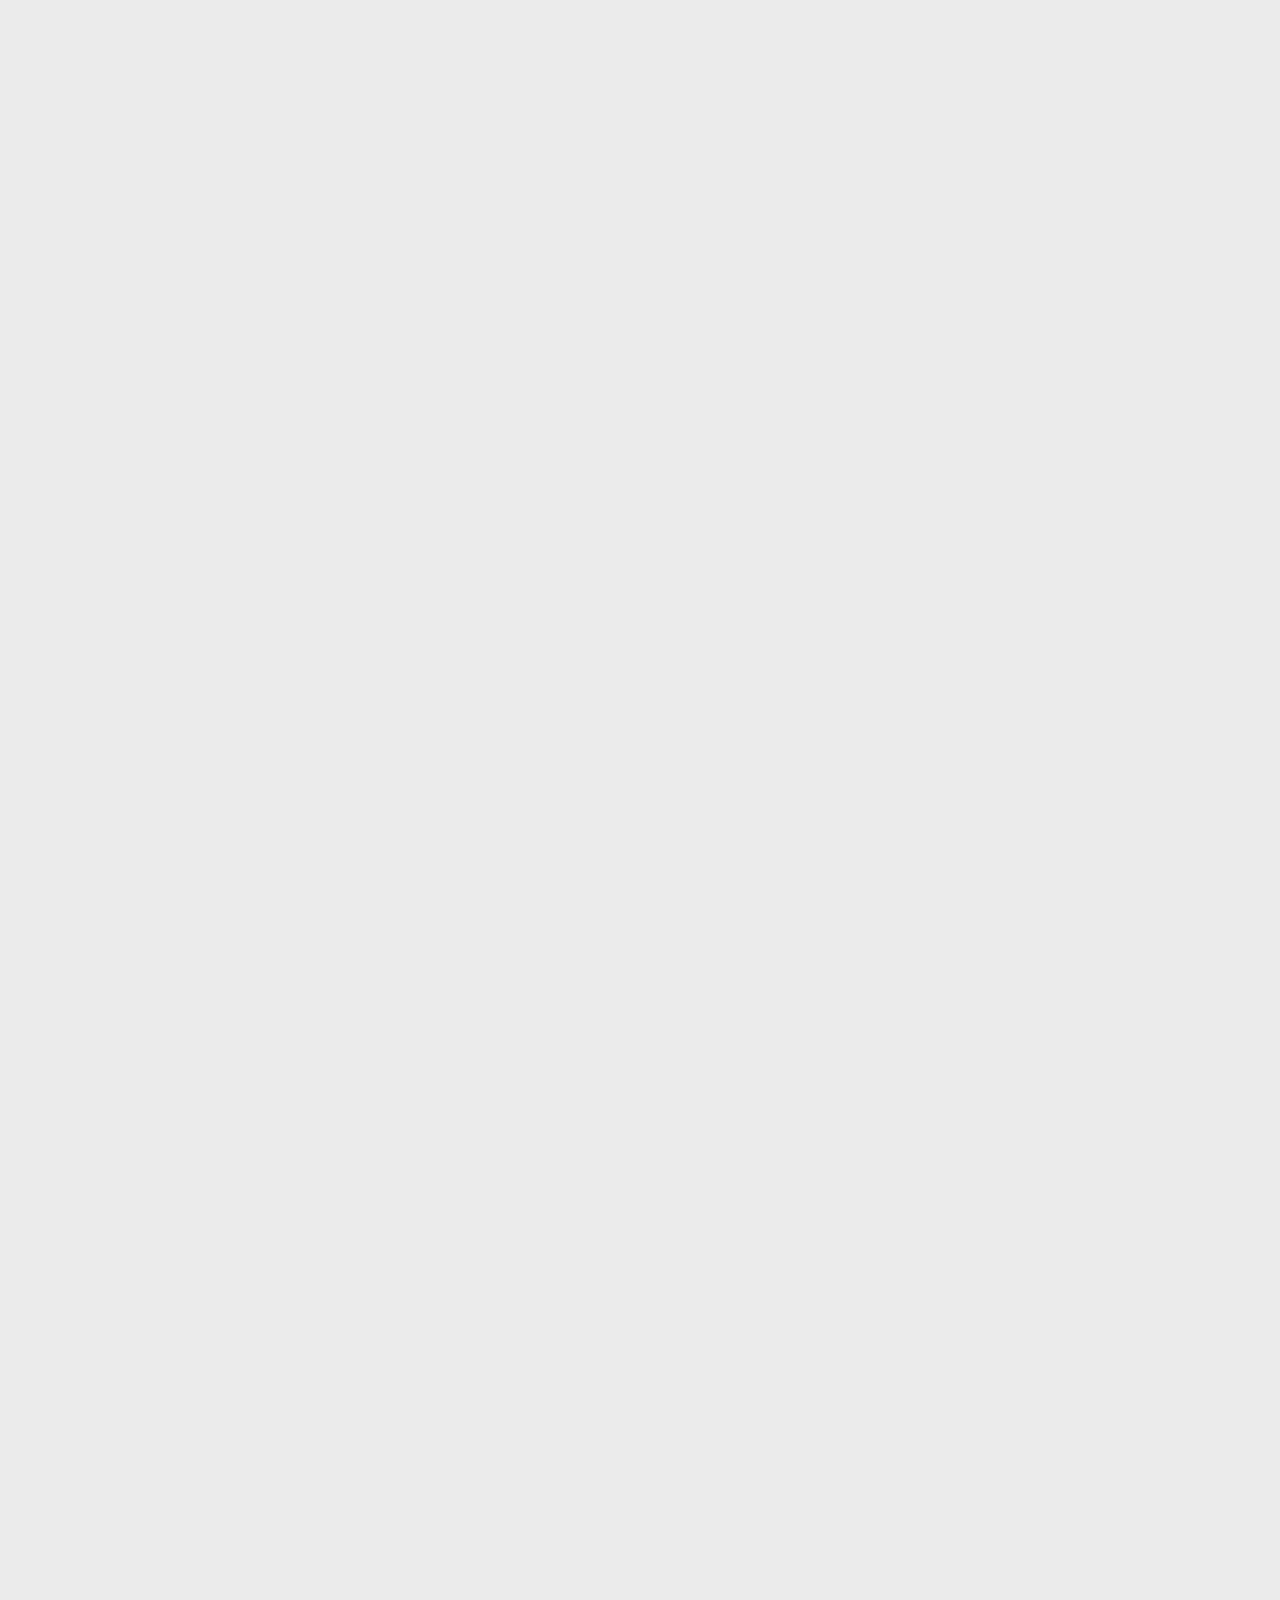
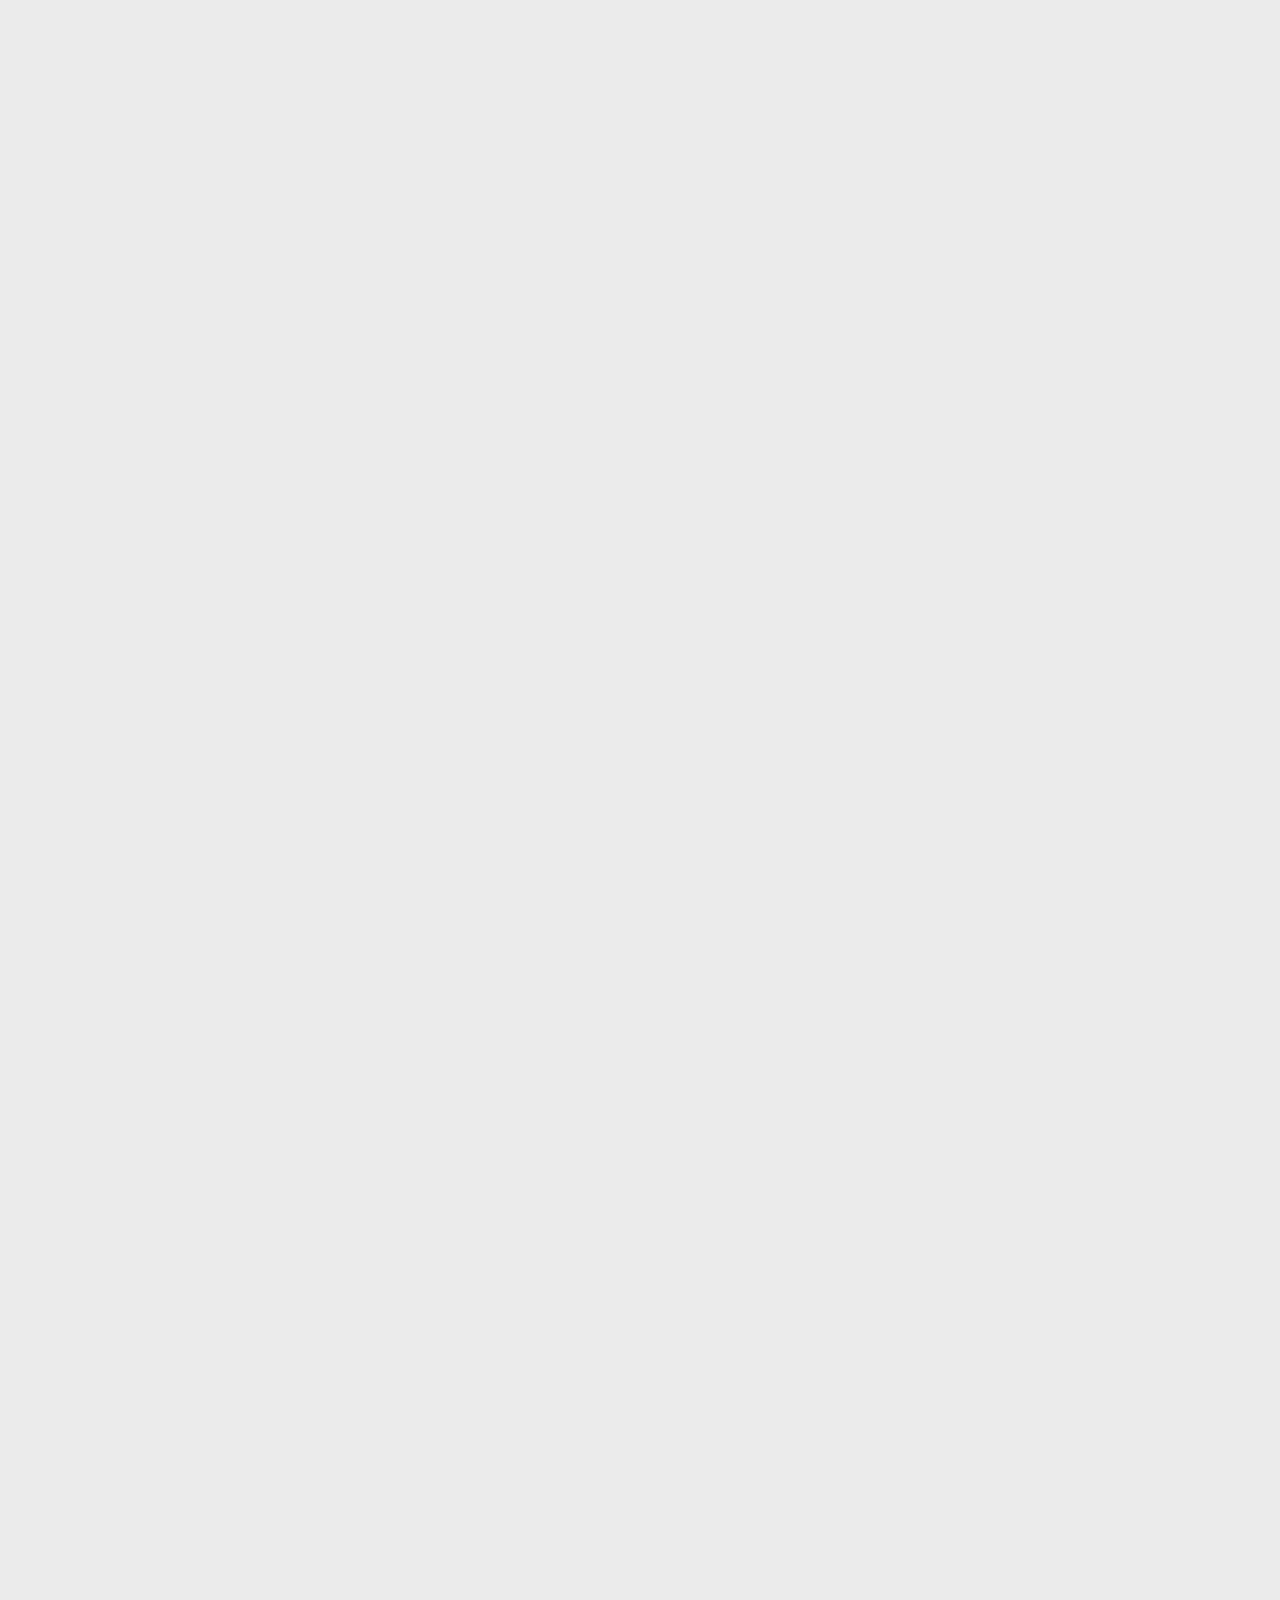
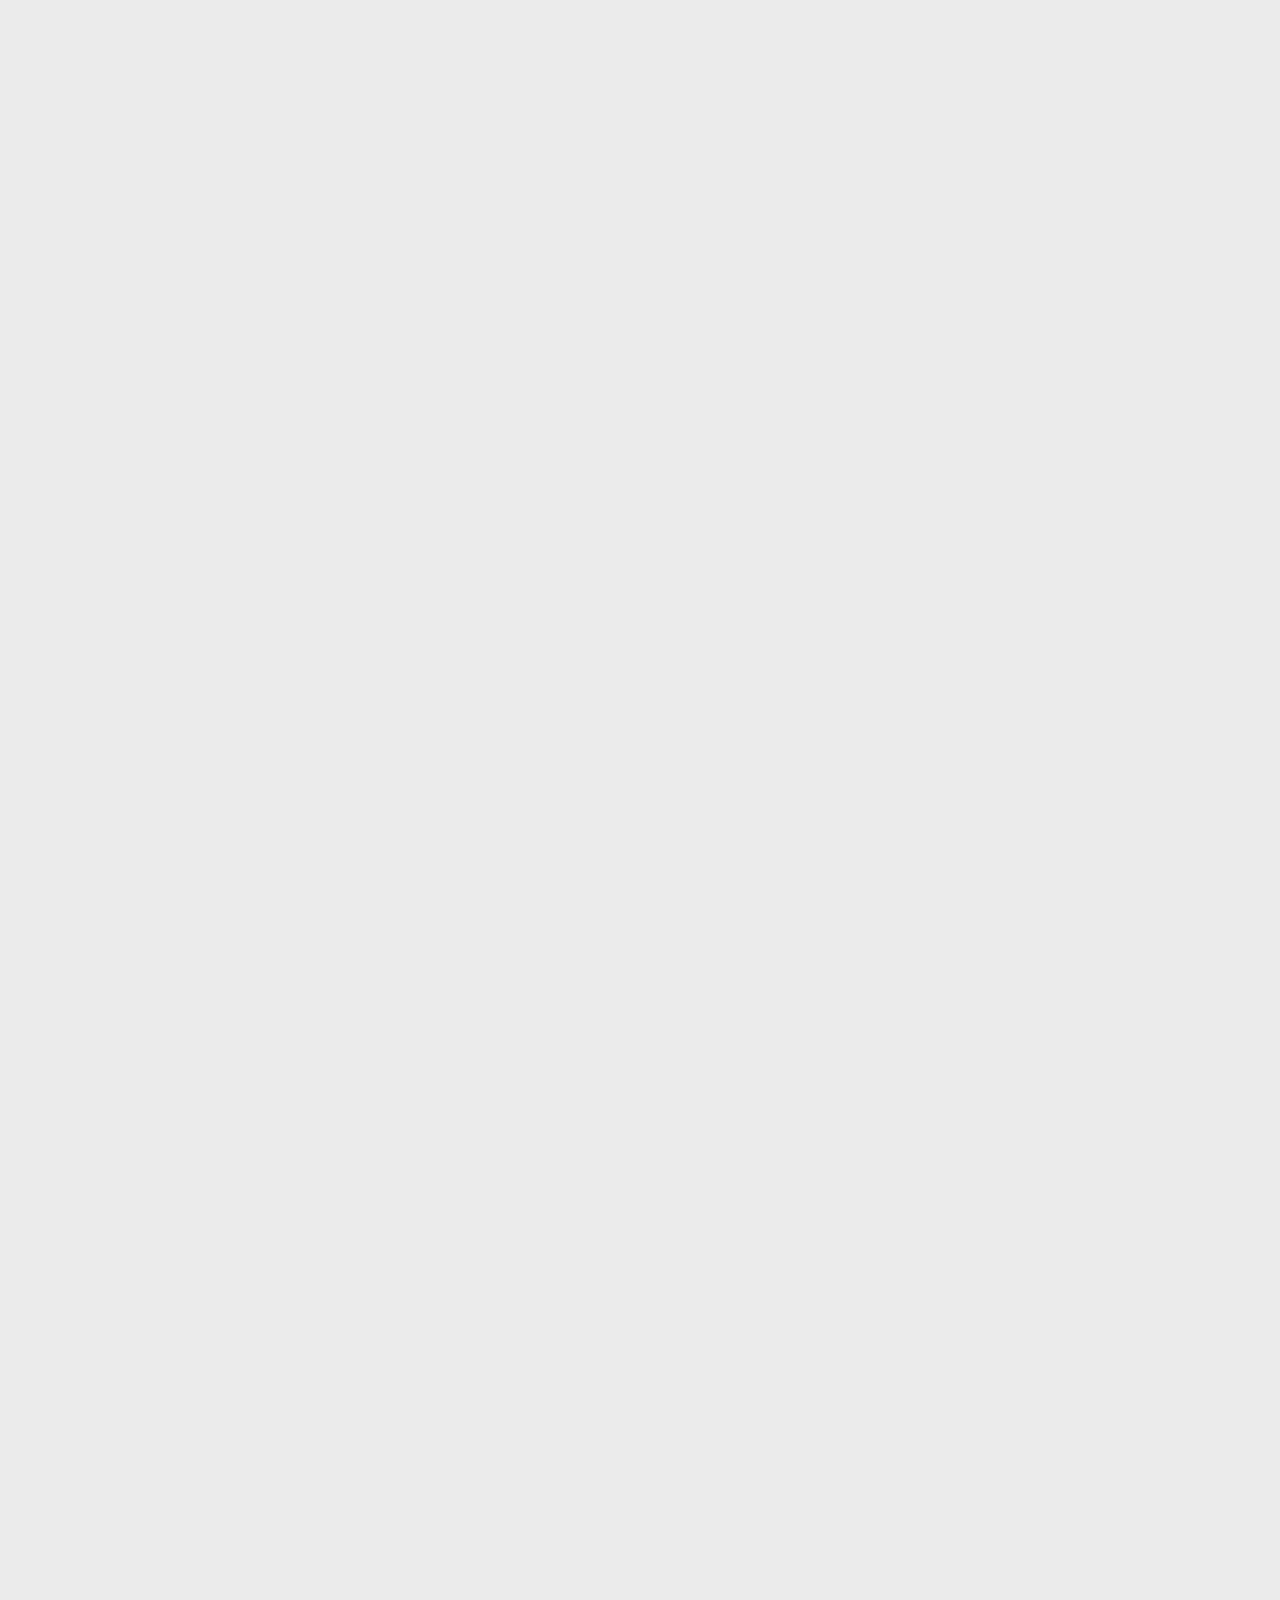
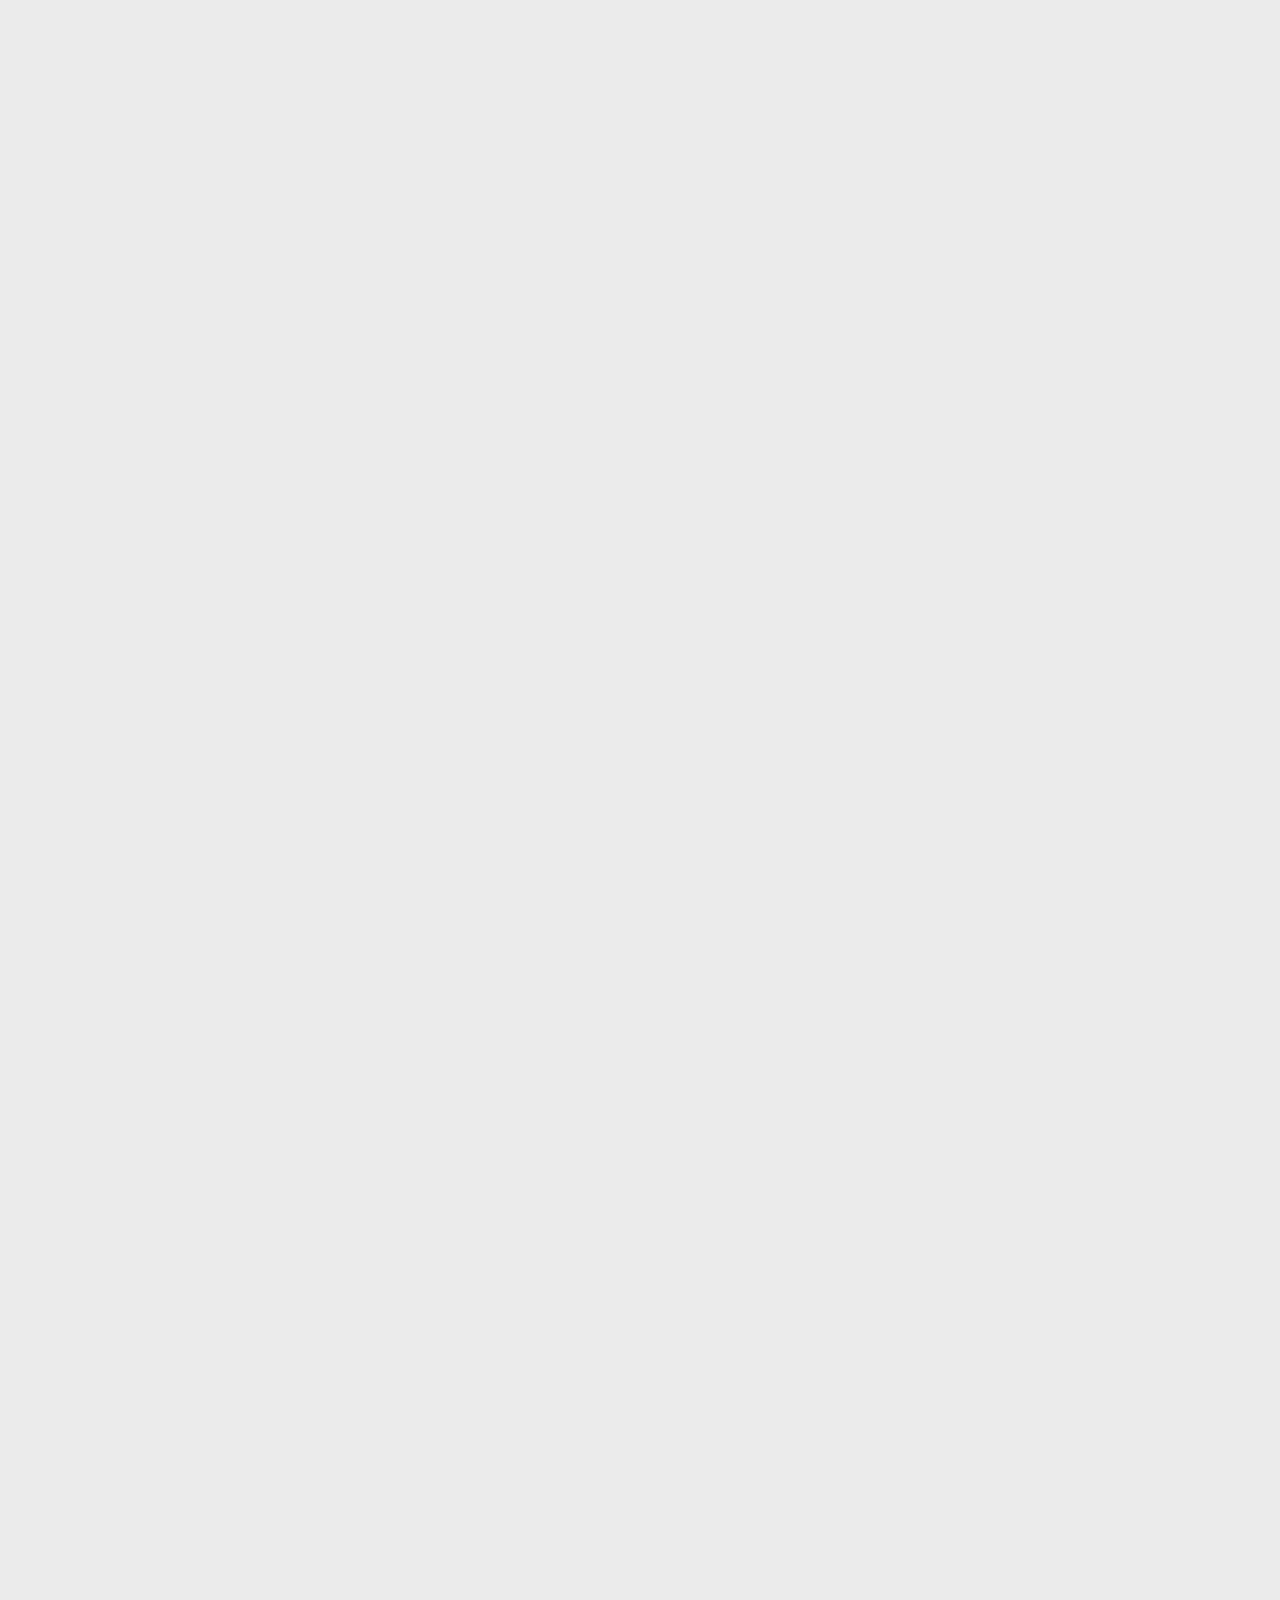
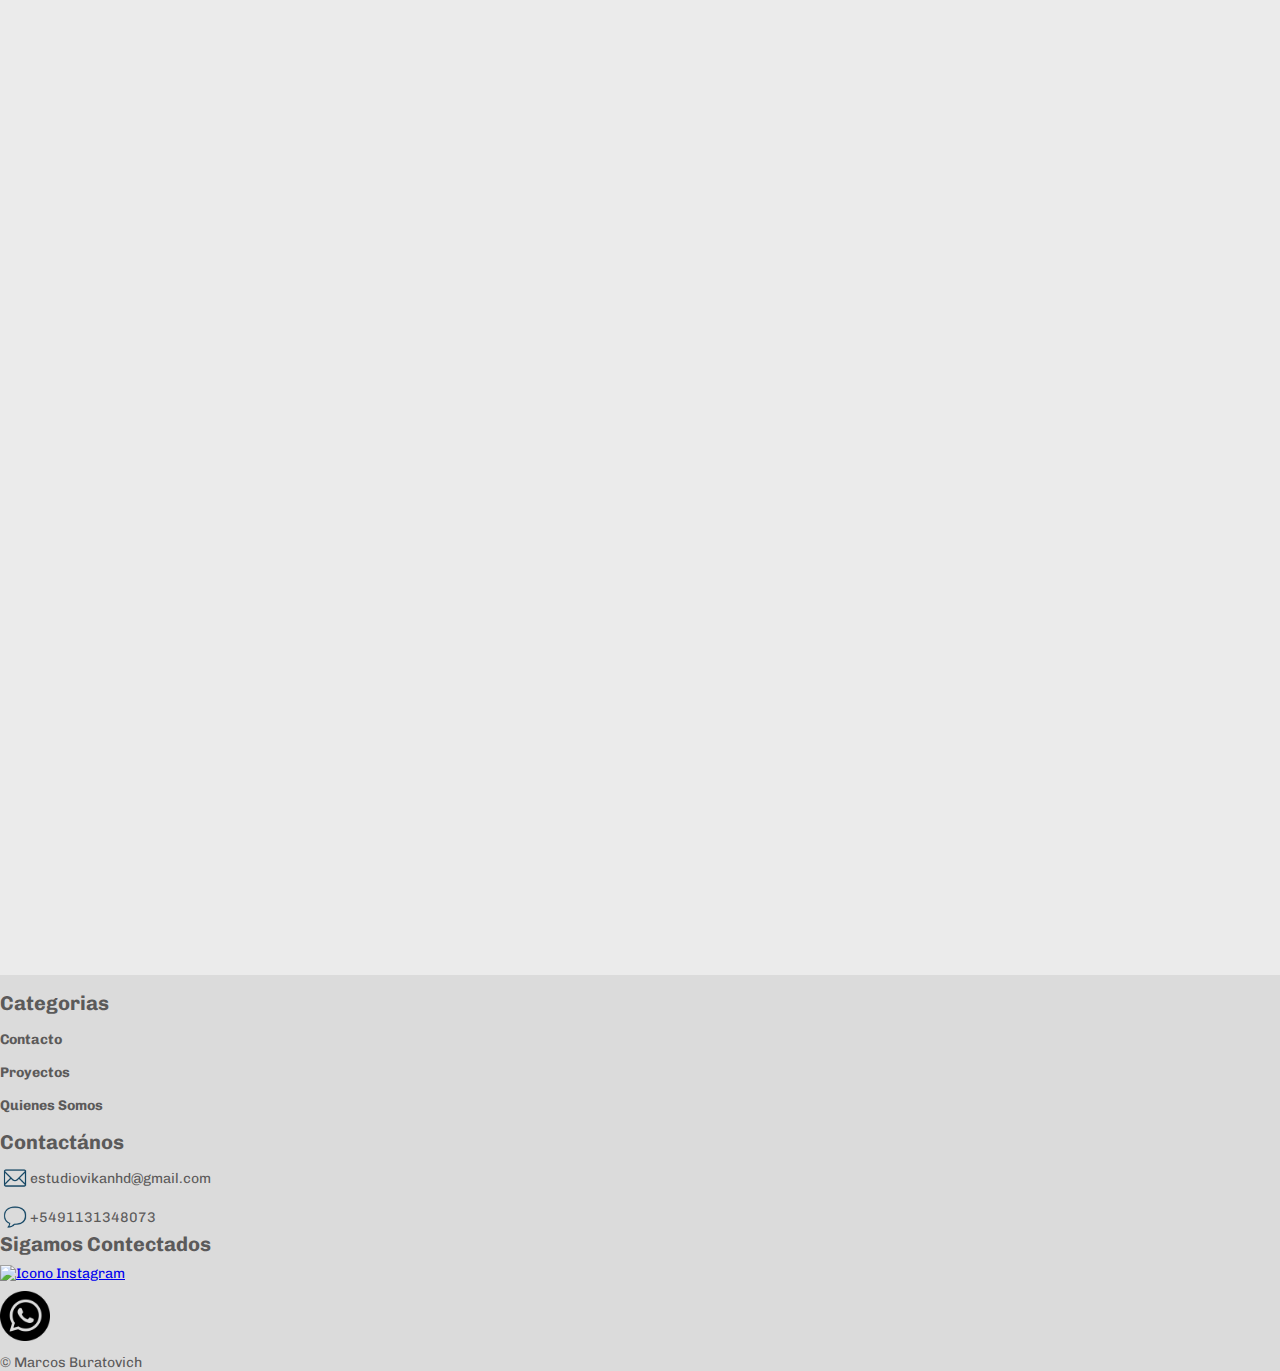
==== commit 214155b0: "mas scss y arreglos" ====
--- a/index.html
+++ b/index.html
@@ -79,7 +79,7 @@
     <main id="main_index">
         <section class="section_productos mx-auto">
             <div class="container-fluid">
-                <div class="row">
+                <div class="row mx-auto">
                     <div class="col-12">
                         <article class="producto__img__inicio">
                             <div id="carouselExampleControls" class="carousel slide" data-bs-ride="carousel">
@@ -110,14 +110,14 @@
                     </div>
                 </div>
             </div>
-            <div class="row">
+            <div class="row mx-auto">
                 <div class="col-12">
                     <article class="producto__img__info">
                         <img src="./images/group 13.png" alt="Medios de pago y comunicacion" class="img-fluid">
                     </article>
                 </div>
             </div>
-            <div class="row">
+            <div class="row mx-auto">
                 <div class="col-sm-8 col-md-6 col-xl-6 col-10 mx-auto">
                     <article class="producto__banquito">
                         <h2 data-aos="fade-up">
@@ -133,7 +133,7 @@
                     </article>
                 </div>
             </div>
-            <div class="row">
+            <div class="row mx-auto">
                 <div class="col-12">
                     <article class="producto__estante">
                         <h2 data-aos="fade-up">
@@ -142,7 +142,7 @@
                     </article>
                 </div>
             </div>
-            <div class="row">
+            <div class="row mx-auto">
                 <div class="col-sm-8 col-md-6 col-xl-6 col-10 mx-auto">
                     <article class="producto__espejo">
                         <h2 data-aos="fade-up">
@@ -158,7 +158,7 @@
                     </article>
                 </div>
             </div>
-            <div class=" row">
+            <div class="row max-auto">
                 <div class="col-sm-8 col-md-6 col-xl-6 col-10 mx-auto">
                     <article class="producto__candelabro">
                         <h2 data-aos="fade-up">
--- a/css/styles.css
+++ b/css/styles.css
@@ -2,30 +2,25 @@
 @import url("https://fonts.googleapis.com/css2?family=Biryani:wght@600&family=Chivo&display=swap");
 #inicio1 {
   background-color: #EBEBEB;
-  position: -webkit-sticky;
   position: sticky;
   top: 0;
   z-index: 1;
 }
-
 #inicio1 .logo-img {
   height: 60px;
   width: 100px;
   padding: 5px;
   margin: 1px 10px 1px 40px;
 }
-
 #inicio1 .lista-header {
   text-decoration: none;
   color: #5B5A5A;
   font-size: 20px;
-  font-family: 'Chivo', sans-serif;
-}
-
+  font-family: "Chivo", sans-serif;
+}
 #inicio1 .offcanvas-title {
   font-size: 30px;
 }
-
 #inicio1 .nav-item,
 #inicio1 .dropdown-menu li {
   padding-bottom: 1rem;
@@ -35,12 +30,10 @@
   background-color: #dbdbdb;
   padding-top: 1rem;
 }
-
 .footer div h3 {
   font-size: 20px;
   font-weight: bold;
 }
-
 .footer .indice_footer li {
   display: -webkit-box;
   display: -ms-flexbox;
@@ -49,21 +42,19 @@
   font-size: 20px;
   font-weight: bold;
   color: #5B5A5A;
-  font-family: 'Chivo', sans-serif;
+  font-family: "Chivo", sans-serif;
   padding-bottom: 1rem;
 }
-
 .footer .indice_footer li a {
   text-decoration: none;
   color: #5B5A5A;
   font-size: 14px;
-  font-family: 'Chivo', sans-serif;
-}
-
+  font-family: "Chivo", sans-serif;
+}
 .footer .footer__div__contacto,
 .footer .footer__div__link {
   color: #5B5A5A;
-  font-family: 'Chivo', sans-serif;
+  font-family: "Chivo", sans-serif;
   display: -webkit-box;
   display: -ms-flexbox;
   display: flex;
@@ -75,7 +66,6 @@
       -ms-flex-align: start;
           align-items: flex-start;
 }
-
 .footer .footer__div__contacto p,
 .footer .footer__div__link p {
   font-size: 14px;
@@ -88,7 +78,6 @@
       -ms-flex-align: center;
           align-items: center;
 }
-
 .footer .footer__div__contacto .mini_mail_footer,
 .footer .footer__div__contacto .mini_tel_footer,
 .footer .footer__div__link .mini_mail_footer,
@@ -96,7 +85,6 @@
   height: 30px;
   width: 30px;
 }
-
 .footer .footer__div__contacto .footer_instagram,
 .footer .footer__div__contacto .footer_whatsapp,
 .footer .footer__div__link .footer_instagram,
@@ -104,7 +92,6 @@
   height: 50px;
   width: 50px;
 }
-
 .footer .footer__div__contacto .boton__telefono__contacto,
 .footer .footer__div__contacto .boton__mail__contacto,
 .footer .footer__div__link .boton__telefono__contacto,
@@ -112,7 +99,10 @@
   margin: 1rem;
 }
 
-.card-body {
+.product {
+  max-width: 1980px;
+}
+.product .card-body {
   display: -webkit-box;
   display: -ms-flexbox;
   display: flex;
@@ -120,6 +110,10 @@
   -webkit-box-direction: normal;
       -ms-flex-direction: column;
           flex-direction: column;
+}
+.product .card-body img {
+  padding-top: 10px;
+  margin: 1px;
 }
 
 .form__div__button {
@@ -132,9 +126,8 @@
   cursor: pointer;
   margin-top: 10px;
 }
-
 .form__div__button:hover {
-  background-color: #6cc36c;
+  background-color: rgb(108, 195, 108);
   color: white;
 }
 
@@ -152,7 +145,7 @@
   text-decoration: none;
   color: black;
   font-size: 30px;
-  font-family: 'Biryani', sans-serif;
+  font-family: "Biryani", sans-serif;
   margin: 20px;
   padding: 20px;
   text-align: center;
@@ -164,24 +157,27 @@
   .nav__pestanias {
     display: none;
   }
+
   .contacto__escrito,
-  .footer__nav__col {
-    display: none;
-  }
+.footer__nav__col {
+    display: none;
+  }
+
   .footer__nav {
     display: none;
   }
+
   .logo-img {
     height: 60px;
     width: 100px;
     padding: 5px;
     margin: 1px 1px 1px 1px;
   }
+
   .footer__div__link h3 {
     display: none;
   }
 }
-
 /* ----------------------------------------- 350px y 767px ----------------------------------------- */
 @media only screen and (min-width: 350px) and (max-width: 768px) {
   .logo-img {
@@ -190,15 +186,16 @@
     padding: 5px;
     margin: 1px 1px 1px 1px;
   }
+
   .contacto__escrito,
-  .footer__nav__col {
-    display: none;
-  }
+.footer__nav__col {
+    display: none;
+  }
+
   .nav__pestanias {
     display: none;
   }
 }
-
 /* Medium devices (landscape tablets, 768px and up) */
 @media only screen and (min-width: 769px) {
   .logo-img {
@@ -207,22 +204,26 @@
     padding: 5px;
     margin: 1px 1px 1px 1px;
   }
+
   .boton_nav_inicio {
     display: none;
   }
+
   .boton__mail__contacto,
-  .boton__telefono__contacto {
-    display: none;
-  }
+.boton__telefono__contacto {
+    display: none;
+  }
+
   .section_productos {
     max-width: 1980px;
   }
+
   .boton_nav_inicio {
     display: none;
   }
+
   .boton__mail__contacto,
-  .boton__telefono__contacto {
-    display: none;
-  }
-}
-/*# sourceMappingURL=styles.css.map */+.boton__telefono__contacto {
+    display: none;
+  }
+}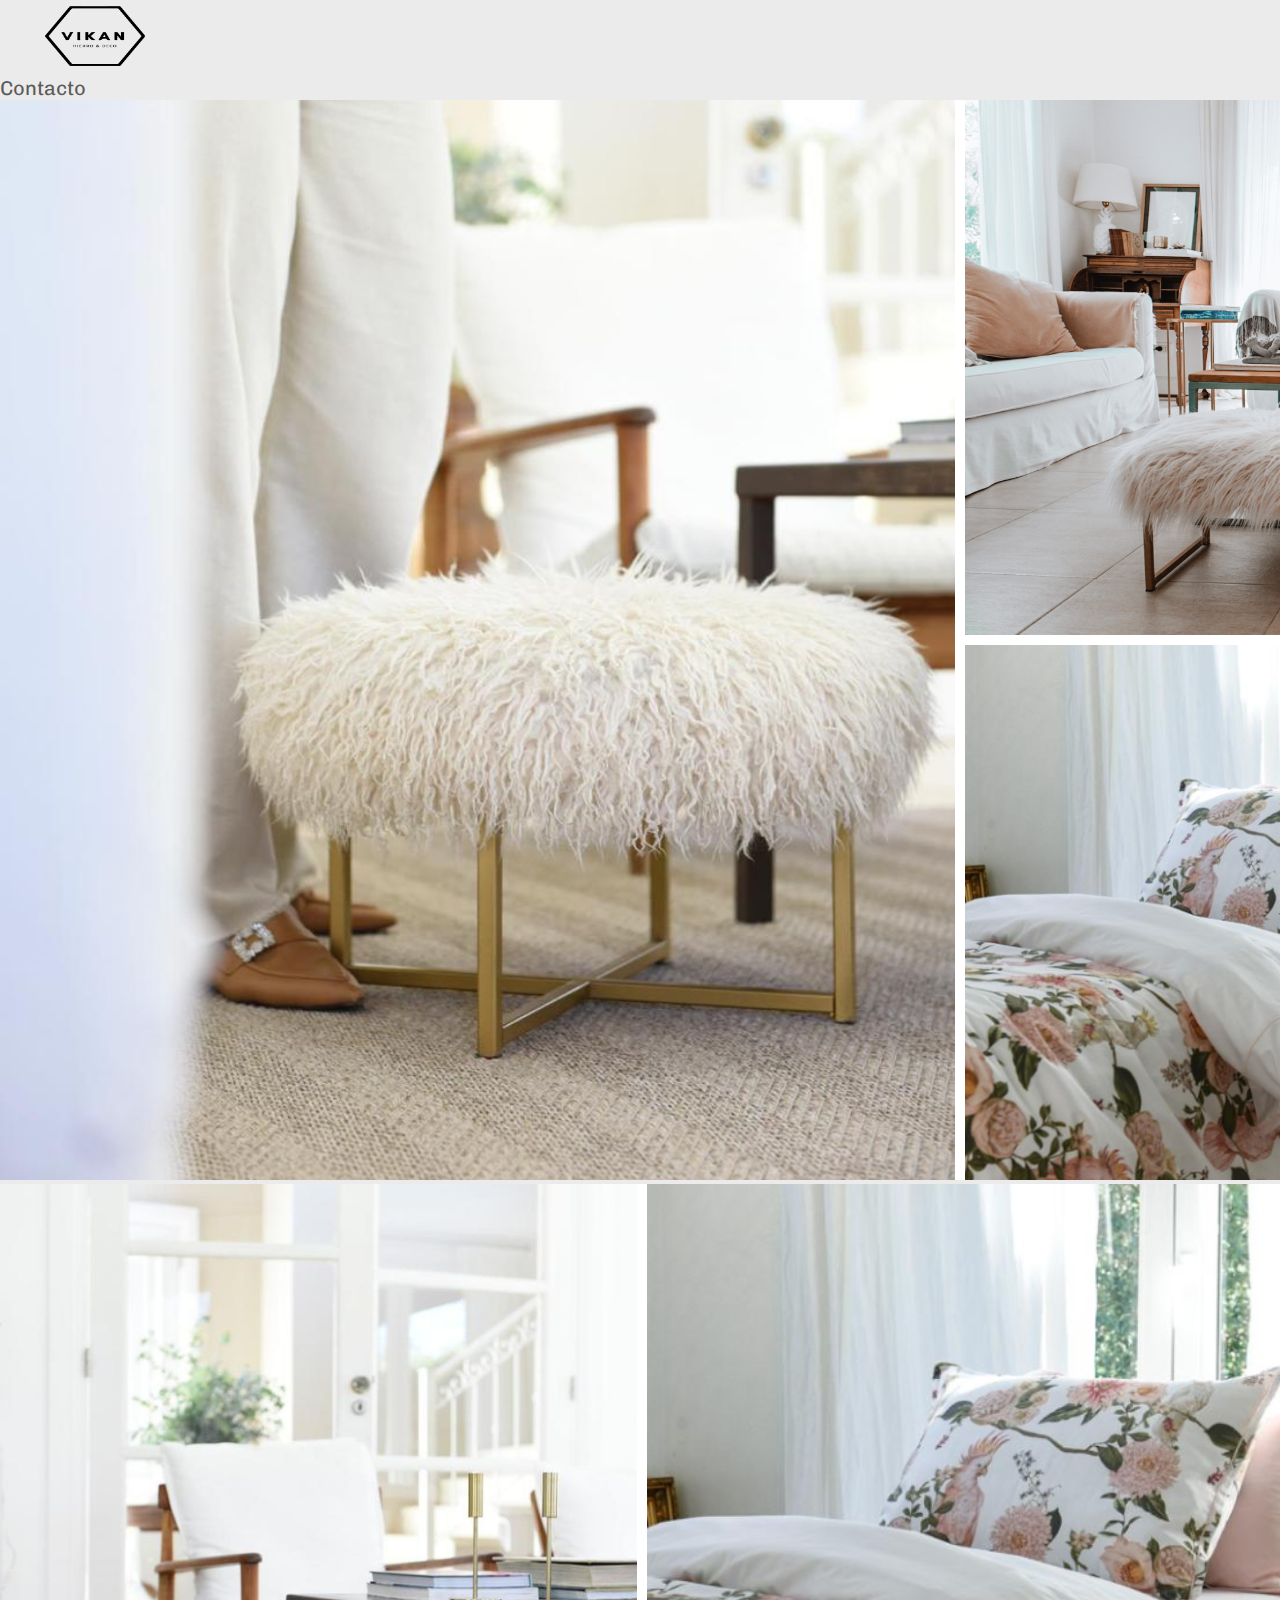
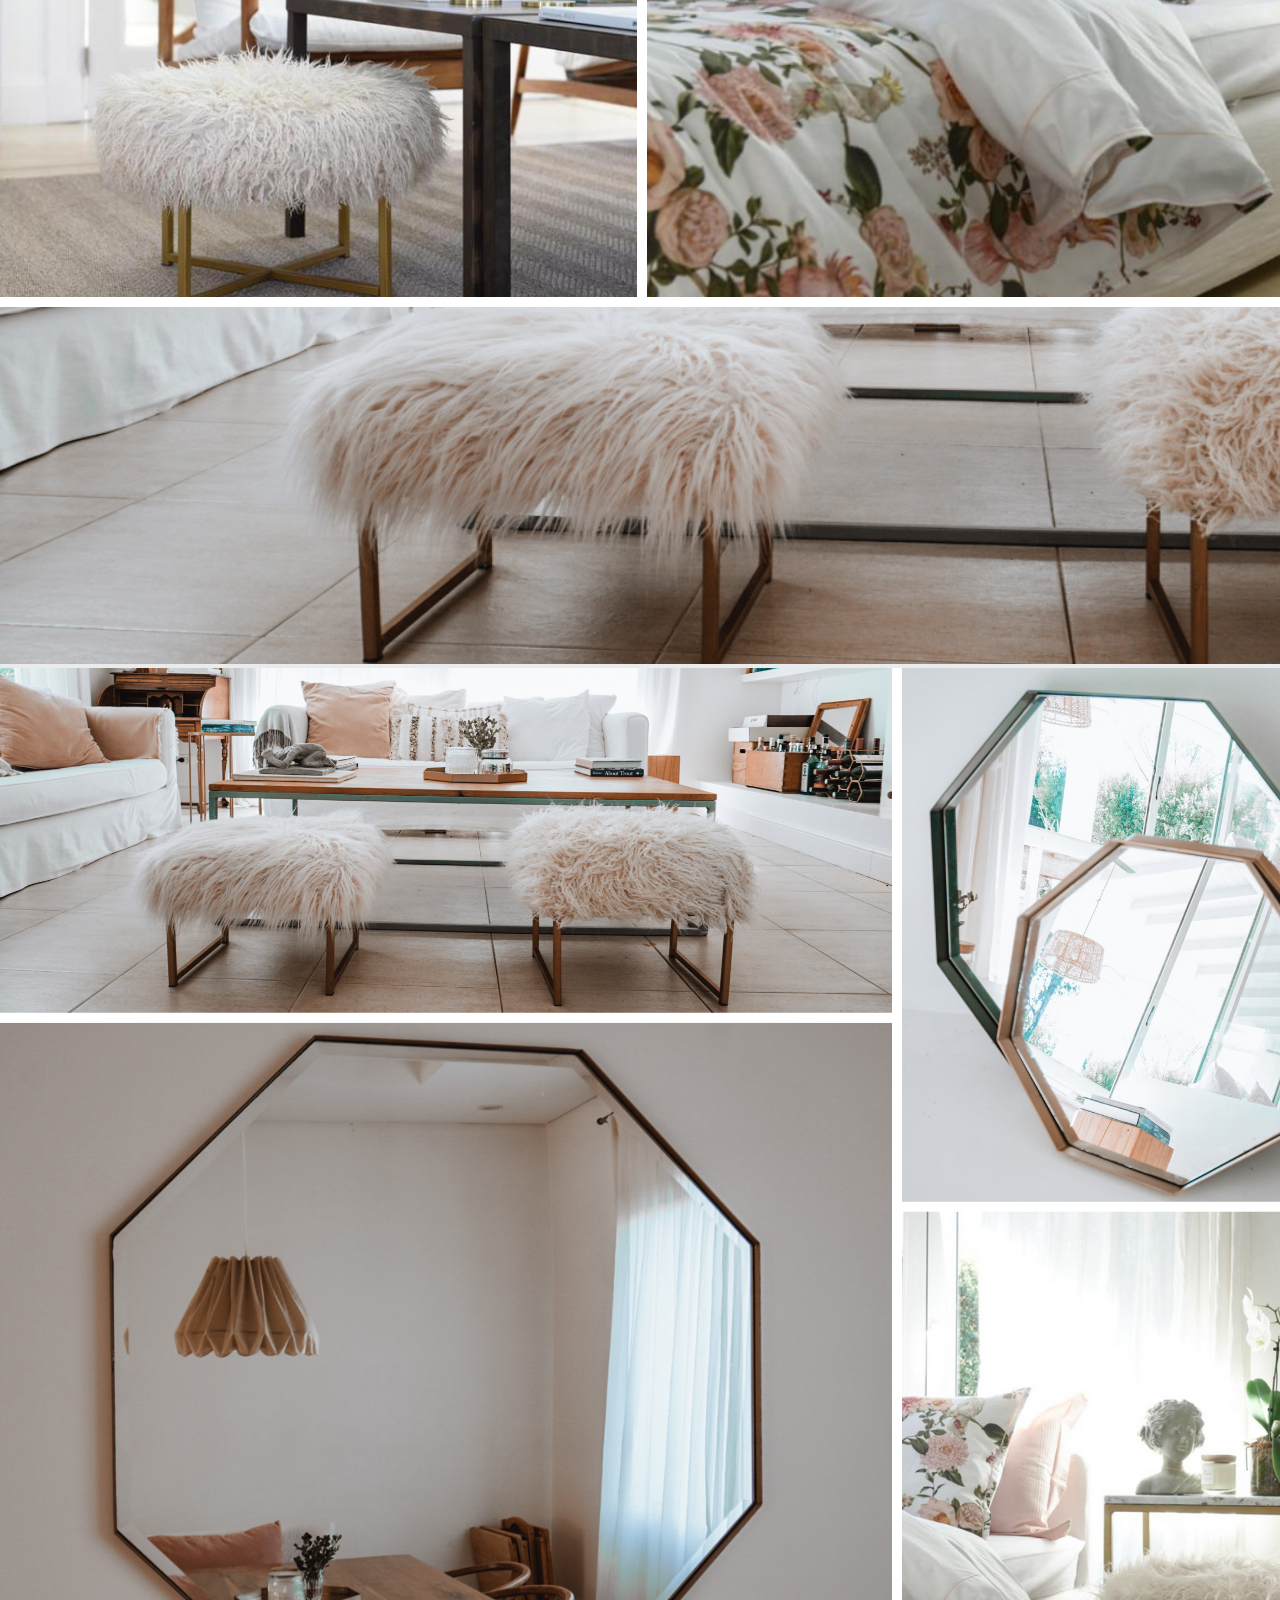
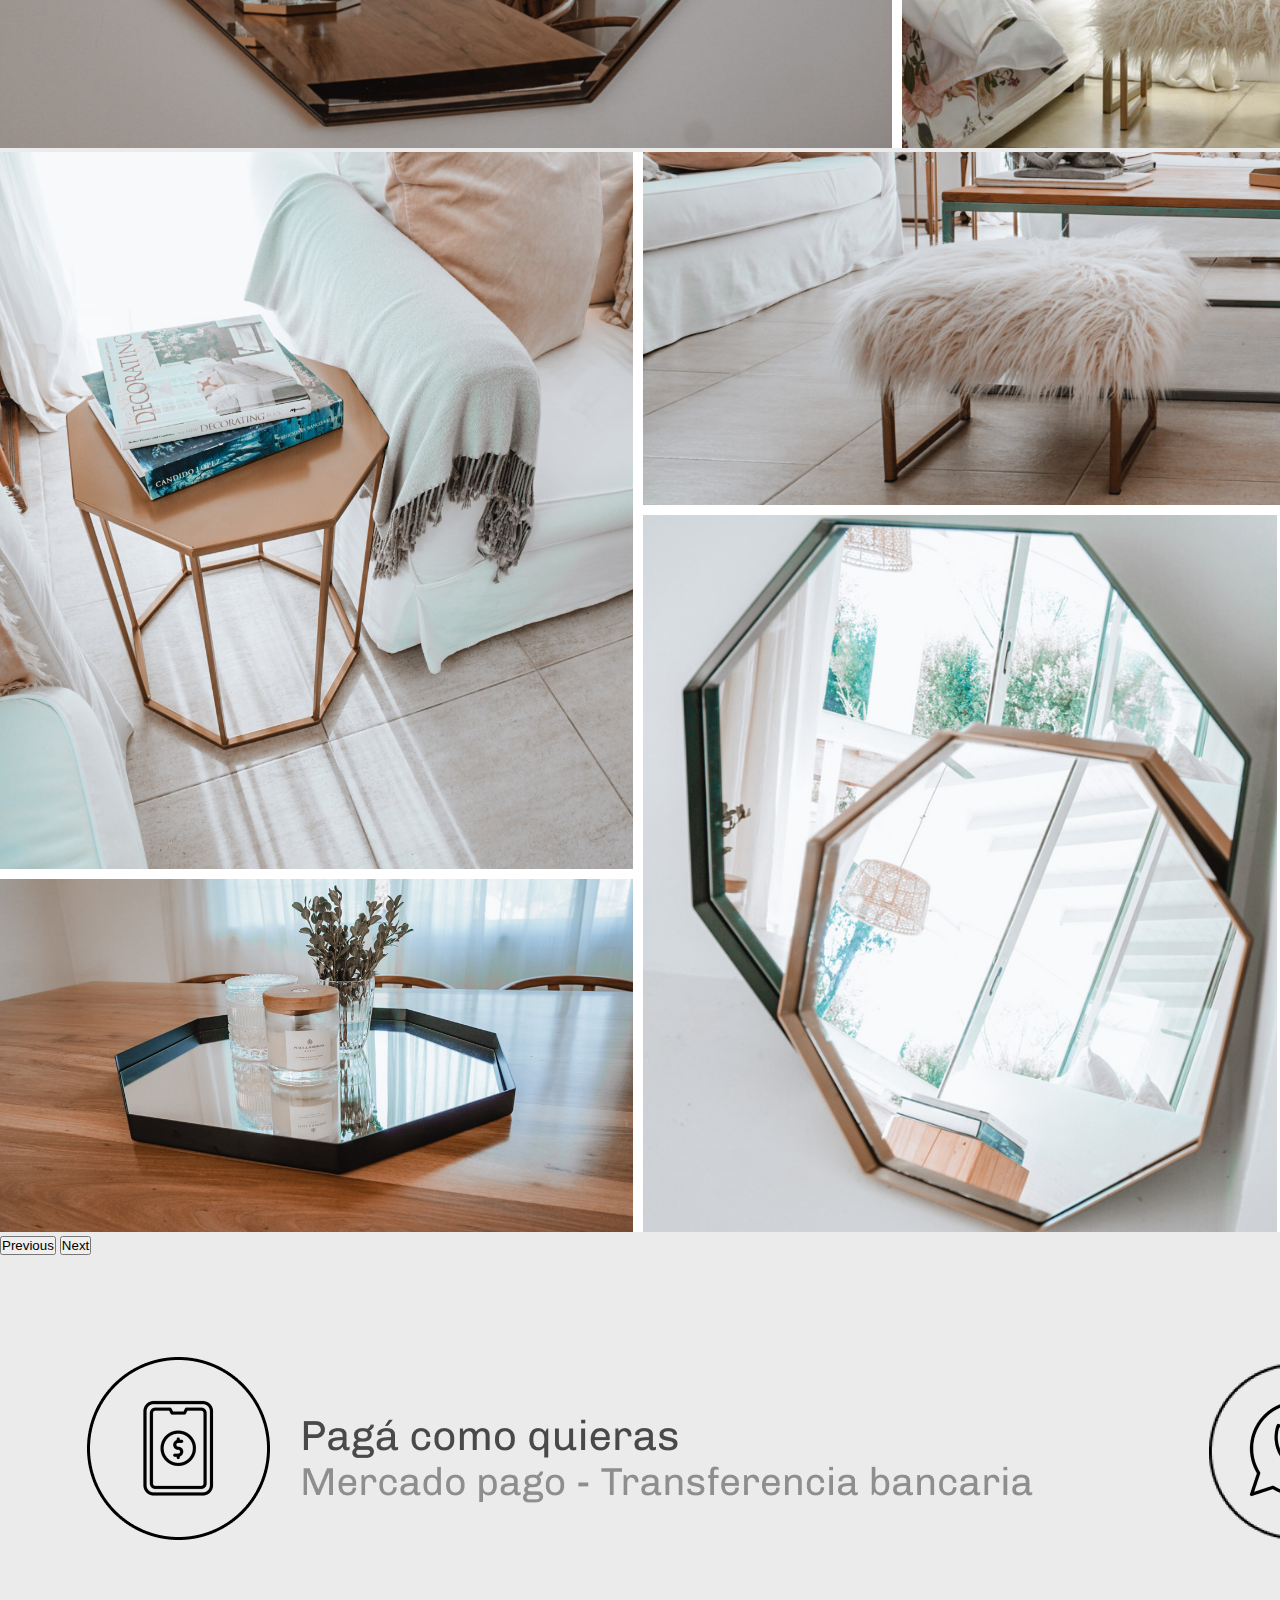
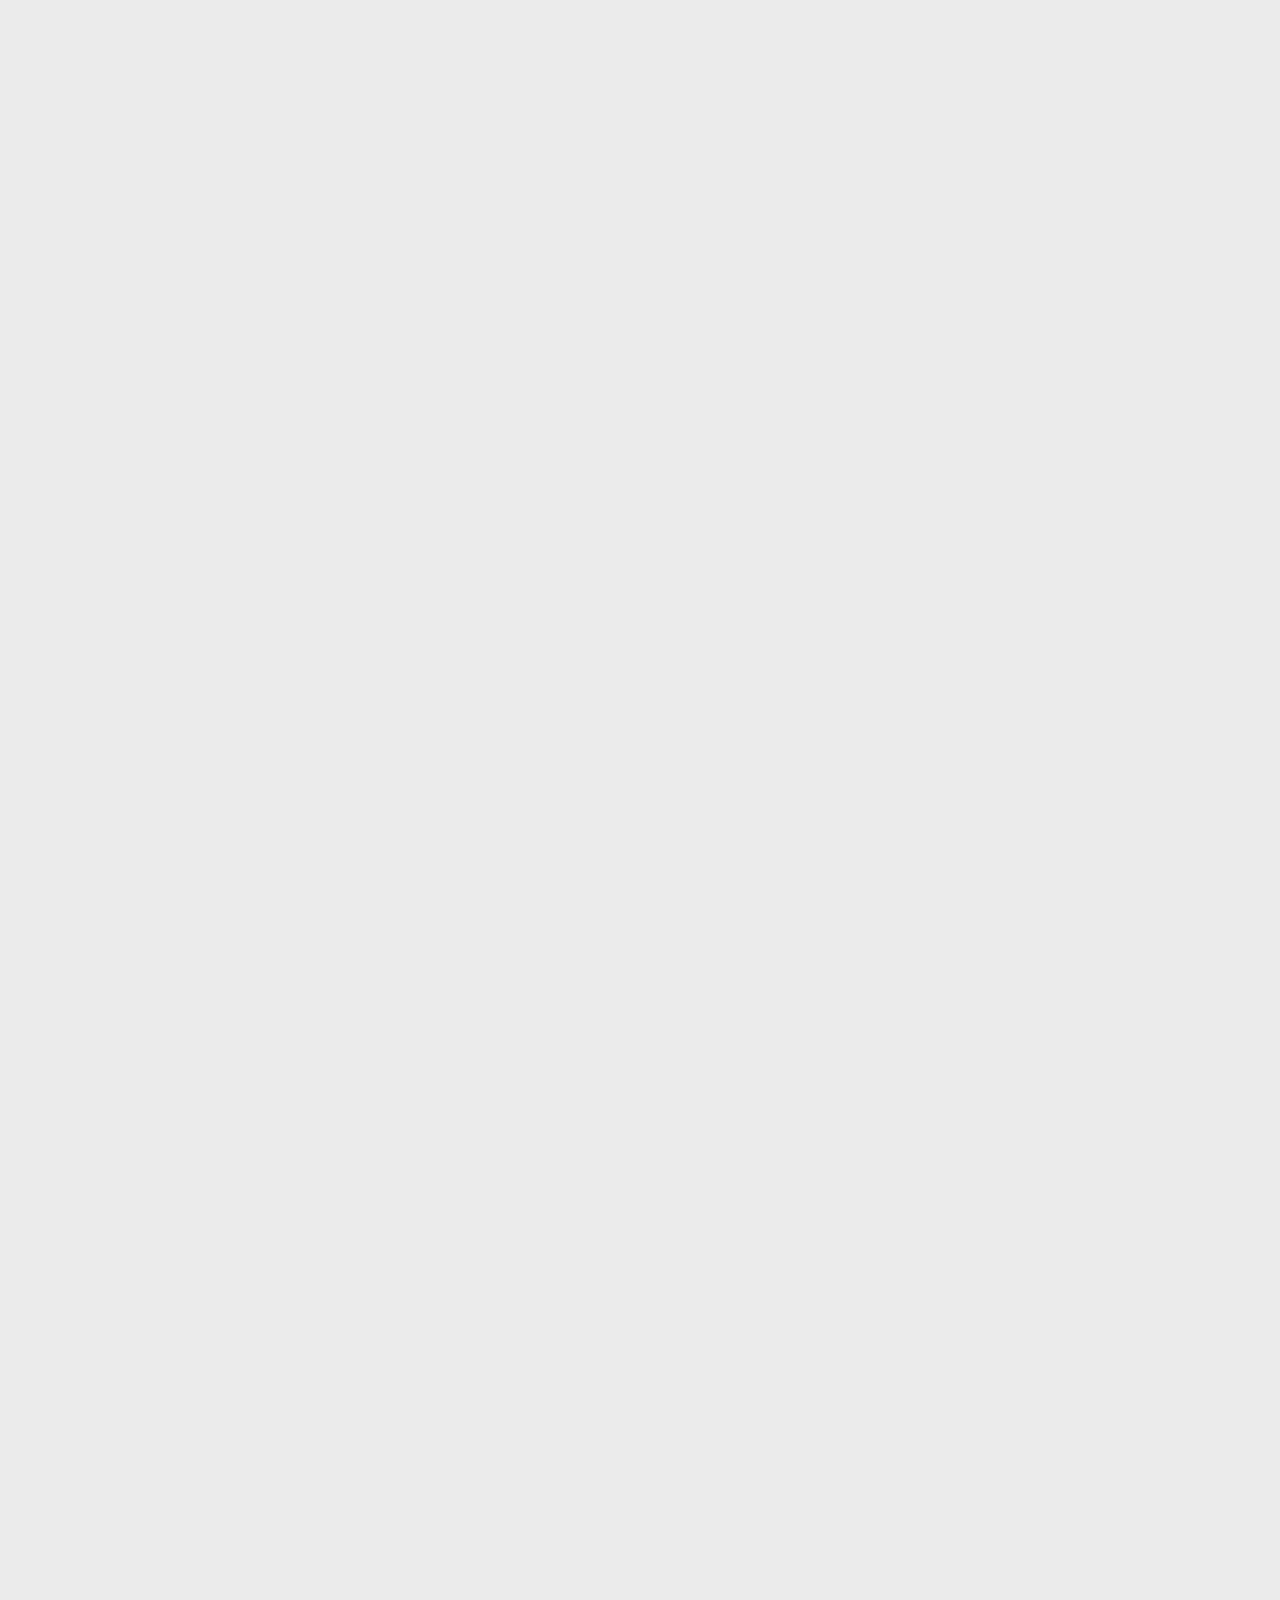
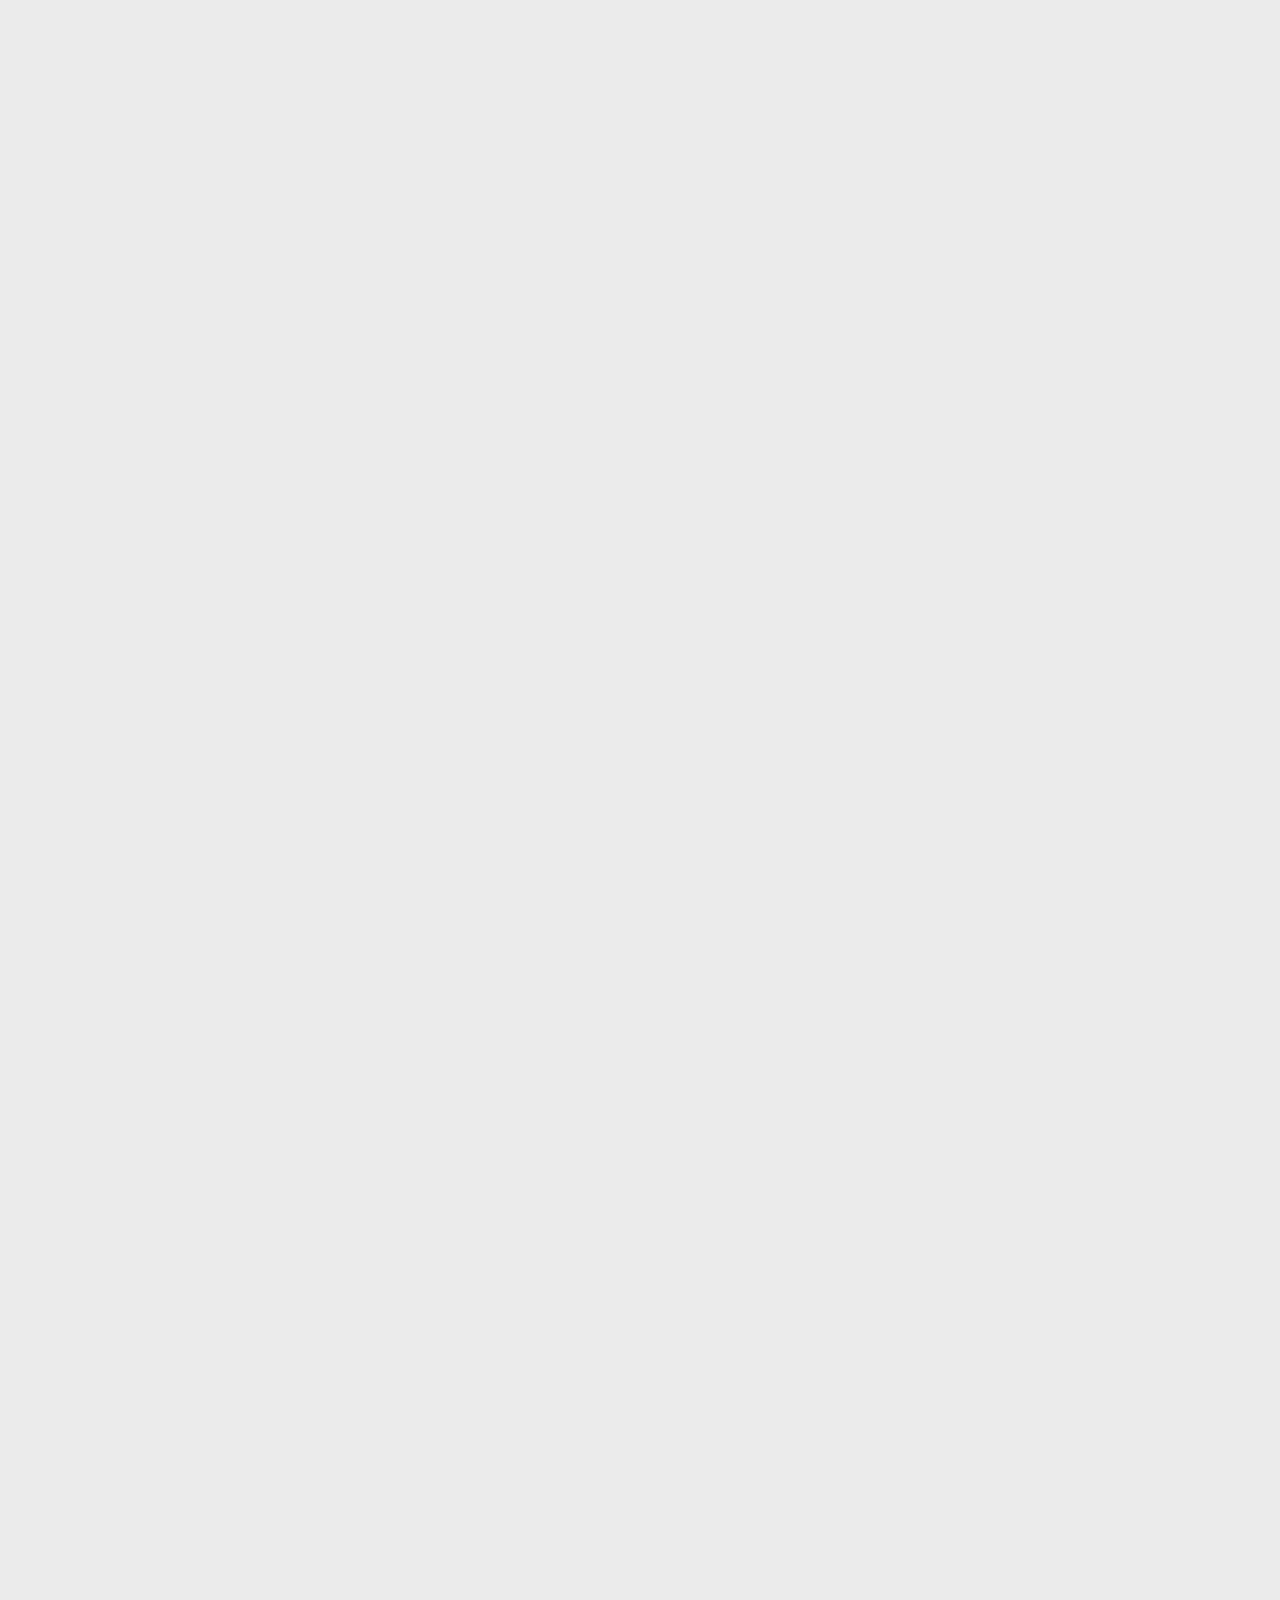
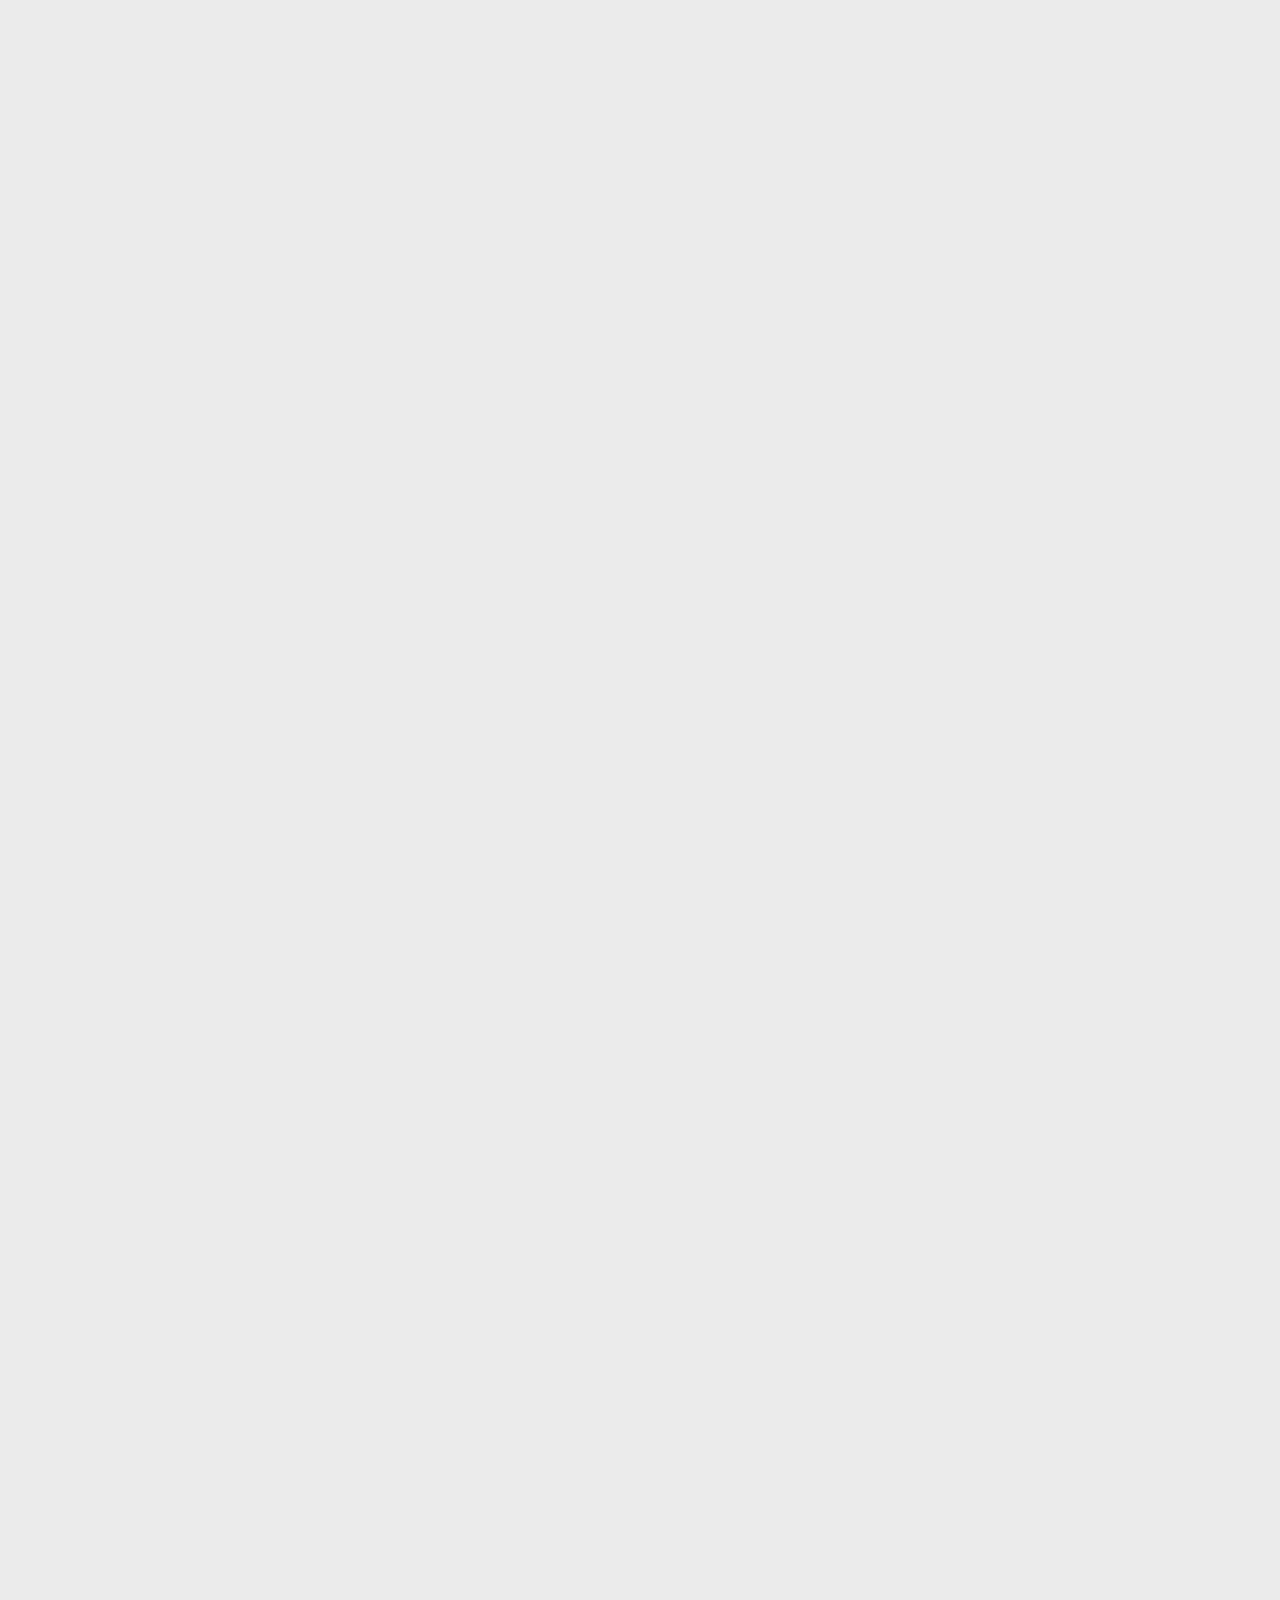
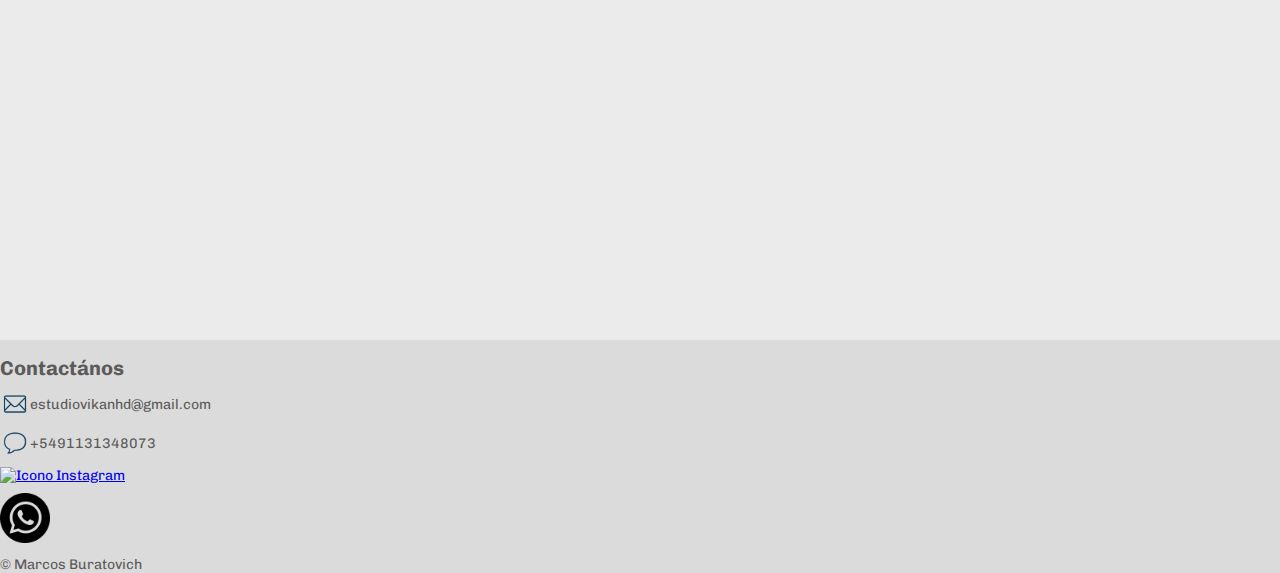
==== commit 5cf1fba0: "SEO I" ====
--- a/index.html
+++ b/index.html
@@ -1,268 +1,248 @@
-<!DOCTYPE html>
-<html lang="es">
-
-<head>
-    <meta charset="UTF-8">
-    <meta http-equiv="X-UA-Compatible" content="IE=edge">
-    <meta name="viewport" content="width=device-width, initial-scale=1.0">
-    <link href="https://unpkg.com/aos@2.3.1/dist/aos.css" rel="stylesheet">
-    <link href="https://cdn.jsdelivr.net/npm/bootstrap@5.2.0-beta1/dist/css/bootstrap.min.css" rel="stylesheet" integrity="sha384-0evHe/X+R7YkIZDRvuzKMRqM+OrBnVFBL6DOitfPri4tjfHxaWutUpFmBp4vmVor" crossorigin="anonymous">
-    <link rel="stylesheet" href="./css/styles.css">
-    <title>VIKAN</title>
-</head>
-
-<body>
-    <header id="inicio1">
-        <div class="container-fluid">
-            <div class="row">
-                <nav class="navbar bg-light">
-                    <div class="container-fluid">
-                        <div class="col-3 col-sm-2 col-md-2 col-xl-2">
-                            <a href="./index.html"><img src="./images/logo vikan.png" alt="Logo Vikan" class="logo-img"></a>
-                        </div>
-                        <div class="col-sm-8 col-md-8 col-xl-8 nav__pestanias">
-                            <div class="row">
-                                <div class="col-4">
-                                    <a href="./pages/proyectos.html" class="lista-header">Proyectos</a>
-                                </div>
-                                <div class="col-4">
-                                    <a href="./pages/quienes_somos.html" class="lista-header">Quienes Somos</a>
-                                </div>
-                                <div class="col-4">
-                                    <a href="./pages/contacto.html" class="lista-header">Contacto</a>
-                                </div>
-                            </div>
-                        </div>
-                        <div class="col-3 boton_nav_inicio">
-                            <button class="navbar-toggler" type="button" data-bs-toggle="offcanvas" data-bs-target="#offcanvasNavbar" aria-controls="offcanvasNavbar">
-                                <span class="navbar-toggler-icon"></span>
-                            </button>
-                            <div class="offcanvas offcanvas-end" tabindex="-1" id="offcanvasNavbar" aria-labelledby="offcanvasNavbarLabel">
-                                <div class="offcanvas-header">
-                                    <h5 class="offcanvas-title" id="offcanvasNavbarLabel">VIKAN</h5>
-                                    <button type="button" class="btn-close" data-bs-dismiss="offcanvas" aria-label="Close"></button>
-                                </div>
-                                <div class="offcanvas-body">
-                                    <ul class="navbar-nav justify-content-end flex-grow-1 pe-3">
-                                        <li class="nav-item">
-                                            <a href="./pages/proyectos.html">Proyectos</a></li>
-                                        </li>
-                                        <li class="nav-item">
-                                            <a href="./pages/quienes_somos.html">Quienes Somos</a></li>
-                                        </li>
-                                        <li class="nav-item">
-                                            <a href="./pages/contacto.html">Contacto</a></li>
-                                        </li>
-                                        <li class="nav-item dropdown">
-                                            <a class="nav-link dropdown-toggle" href="#" id="offcanvasNavbarDropdown" role="button" data-bs-toggle="dropdown" aria-expanded="false">
-                                                Productos
-                                            </a>
-                                            <ul class="dropdown-menu" aria-labelledby="offcanvasNavbarDropdown">
-                                                <li><a href="./pages/banquito.html">Banquito</a></li>
-                                                <li><a href="./pages/candelabro.html">Candelabro</a></li>
-                                                <li><a href="./pages/hexagonal.html">Bandeja Hexagonal</a></li>
-                                                <li><a href="./pages/octogonal.html">Bandeja Octogonal</a></li>
-                                                <li><a href="./pages/espejo.html">Espejo</a></li>
-                                                <li><a href="./pages/mesa.html">Mesa Osctogonal</a></li>
-                                                <li><a href="./pages/estante.html">Estante</a></li>
-                                            </ul>
-                                        </li>
-                                    </ul>
-                                </div>
-                            </div>
-                        </div>
-                    </div>
-                </nav>
-            </div>
-        </div>
-    </header>
-    <main id="main_index">
-        <section class="section_productos mx-auto">
-            <div class="container-fluid">
-                <div class="row mx-auto">
-                    <div class="col-12">
-                        <article class="producto__img__inicio">
-                            <div id="carouselExampleControls" class="carousel slide" data-bs-ride="carousel">
-                                <div class="carousel-inner">
-                                    <div class="carousel-item active">
-                                        <img src="./images/foto_incio_2.png" alt="Foto producto living 1" class="d-block w-100">
-                                    </div>
-                                    <div class="carousel-item">
-                                        <img src="./images/foto_incio_4.png" alt="Foto producto living 2" class="d-block w-100">
-                                    </div>
-                                    <div class="carousel-item">
-                                        <img src="./images/foto_incio_5.png" alt="Foto producto living 3" class="d-block w-100">
-                                    </div>
-                                    <div class="carousel-item">
-                                        <img src="./images/foto_incio_7.png" alt="Foto producto living 4" class="d-block w-100">
-                                    </div>
-                                </div>
-                                <button class="carousel-control-prev" type="button" data-bs-target="#carouselExampleControls" data-bs-slide="prev">
-                                    <span class="carousel-control-prev-icon" aria-hidden="true"></span>
-                                    <span class="visually-hidden">Previous</span>
-                                </button>
-                                <button class="carousel-control-next" type="button" data-bs-target="#carouselExampleControls" data-bs-slide="next">
-                                    <span class="carousel-control-next-icon" aria-hidden="true"></span>
-                                    <span class="visually-hidden">Next</span>
-                                </button>
-                            </div>
-                        </article>
-                    </div>
-                </div>
-            </div>
-            <div class="row mx-auto">
-                <div class="col-12">
-                    <article class="producto__img__info">
-                        <img src="./images/group 13.png" alt="Medios de pago y comunicacion" class="img-fluid">
-                    </article>
-                </div>
-            </div>
-            <div class="row mx-auto">
-                <div class="col-sm-8 col-md-6 col-xl-6 col-10 mx-auto">
-                    <article class="producto__banquito">
-                        <h2 data-aos="fade-up">
-                            <a href="./pages/banquito.html"><img src="./images/banquito_inicio.png" alt="Producto Banquito" class="rounded img-fluid"></a>
-                        </h2>
-                    </article>
-                </div>
-                <div class="col-sm-8 col-md-6 col-xl-6 col-10 mx-auto">
-                    <article class="producto__octo">
-                        <h2 data-aos="fade-up">
-                            <a href="./pages/octogonal.html"><img src="./images/bandeja_octo_inicio.png" alt="Producto Bandeja Octogonal" class="rounded img-fluid"></a>
-                        </h2>
-                    </article>
-                </div>
-            </div>
-            <div class="row mx-auto">
-                <div class="col-12">
-                    <article class="producto__estante">
-                        <h2 data-aos="fade-up">
-                            <a href="./pages/estante.html"><img src="./images/estante_inicio.png" alt="Producto Estante" class="rounded img-fluid"></a>
-                        </h2>
-                    </article>
-                </div>
-            </div>
-            <div class="row mx-auto">
-                <div class="col-sm-8 col-md-6 col-xl-6 col-10 mx-auto">
-                    <article class="producto__espejo">
-                        <h2 data-aos="fade-up">
-                            <a href="./pages/espejo.html"><img src="./images/render_espejo_inicio.png" alt="Producto Espejo" class="rounded img-fluid"></a>
-                        </h2>
-                    </article>
-                </div>
-                <div class="col-sm-8 col-md-6 col-xl-6 col-10 mx-auto">
-                    <article class="producto__hex">
-                        <h2 data-aos="fade-up">
-                            <a href="./pages/hexagonal.html"><img src="./images/bandeja_hex_inicio.png" alt="Producto Bandeja Hexagonal" class="rounded img-fluid"></a>
-                        </h2>
-                    </article>
-                </div>
-            </div>
-            <div class="row max-auto">
-                <div class="col-sm-8 col-md-6 col-xl-6 col-10 mx-auto">
-                    <article class="producto__candelabro">
-                        <h2 data-aos="fade-up">
-                            <a href="./pages/candelabro.html"><img src="./images/candelabro_inicio.png" alt="Producto Candelabro" class="rounded img-fluid"></a>
-                        </h2>
-                    </article>
-                </div>
-                <div class="col-sm-8 col-md-6 col-xl-6 col-10 mx-auto">
-                    <article class="producto__mesa">
-                        <h2 data-aos="fade-up">
-                            <a href="./pages/mesa.html"><img src="./images/mesita_inicio.png" alt="Producto Mesa" class="rounded img-fluid"></a>
-                        </h2>
-                    </article>
-                </div>
-            </div>
-            </div>
-        </section>
-    </main>
-    <footer class="footer">
-        <div class="container">
-            <div class="row justify-content-around">
-                <div class="col-3 footer__nav__col">
-                    <nav class="footer__nav">
-                        <ul class="indice_footer">
-                            <li>Categorias</li class="titulo_footer_li">
-                            <li><a href="./pages/contacto.html">Contacto</a></li>
-                            <li><a href="./pages/proyectos.html">Proyectos</a></li>
-                            <li><a href="./pages/quienes_somos.html">Quienes Somos</a></li>
-                        </ul>
-                    </nav>
-                </div>
-                <div class="col-4 footer__div__contacto__col">
-                    <div class="footer__div__contacto">
-                        <div class="contacto__escrito">
-                            <h3>Contactános</h3>
-                            <p><img src="./images/mini_mail.png" alt="Signo Mail" class="mini_mail_footer">
-                                estudiovikanhd@gmail.com</p>
-                            <p><img src="./images/mini_tel.png" alt="Signo Telefono" class="mini_tel_footer"> +5491131348073</p>
-                        </div>
-                        <div class="boton__telefono__contacto">
-                            <h3>Contactános</h3>
-                            <button type="button" class="btn btn-outline-secondary" data-bs-toggle="modal" data-bs-target="#exampleModal">
-                                <img src="./images/mini_tel.png" alt="Signo Telefono" class="mini_tel_footer">
-                            </button>
-                            <div class="modal fade" id="exampleModal" tabindex="-1" aria-labelledby="exampleModalLabel" aria-hidden="true">
-                                <div class="modal-dialog">
-                                    <div class="modal-content">
-                                        <div class="modal-header">
-                                            <h5 class="modal-title" id="exampleModalLabel">Telefono</h5>
-                                            <button type="button" class="btn-close" data-bs-dismiss="modal" aria-label="Close"></button>
-                                        </div>
-                                        <div class="modal-body text-center">
-                                            +5491131348073
-                                        </div>
-                                        <div class="modal-footer">
-                                            <button type="button" class="btn btn-secondary" data-bs-dismiss="modal">Close</button>
-                                        </div>
-                                    </div>
-                                </div>
-                            </div>
-                        </div>
-                        <div class="boton__mail__contacto">
-                            <button type="button" class="btn btn-outline-secondary" data-bs-toggle="modal" data-bs-target="#exampleModal2">
-                                <img src="./images/mini_mail.png" alt="Signo Mail" class="mini_mail_footer">
-                            </button>
-                            <div class="modal fade" id="exampleModal2" tabindex="-1" aria-labelledby="exampleModalLabel" aria-hidden="true">
-                                <div class="modal-dialog">
-                                    <div class="modal-content">
-                                        <div class="modal-header">
-                                            <h5 class="modal-title" id="exampleModalLabel">Mail</h5>
-                                            <button type="button" class="btn-close" data-bs-dismiss="modal" aria-label="Close"></button>
-                                        </div>
-                                        <div class="modal-body text-center">
-                                            estudiovikanhd@gmail.com
-                                        </div>
-                                        <div class="modal-footer">
-                                            <button type="button" class="btn btn-secondary" data-bs-dismiss="modal">Close</button>
-                                        </div>
-                                    </div>
-                                </div>
-                            </div>
-                        </div>
-                    </div>
-                </div>
-                <div class="col-3 footer__div__link__col">
-                    <div class="footer__div__link">
-                        <h3>Sigamos Contectados</h3>
-                        <p><a href="http://www.instagram.com/vikan.hd/" target=”_blank”><img src="./images/pixel instagram.png" alt="Icono Instagram" class="footer_instagram"></a></p>
-                        <p><a href="https://wa.me/5491131348073?text=Hola%20quiero%20hacer%20una%20consulta" target=”_blank”><img src="./images/pixel whatsapp.png" alt="Icono Whatsapp" class="footer_whatsapp"></a></p>
-                        <p>&copy Marcos Buratovich</p>
-                    </div>
-                </div>
-            </div>
-        </div>
-    </footer>
-
-    <script src="https://unpkg.com/aos@2.3.1/dist/aos.js"></script>
-    <script src="https://cdn.jsdelivr.net/npm/bootstrap@5.2.0-beta1/dist/js/bootstrap.bundle.min.js" integrity="sha384-pprn3073KE6tl6bjs2QrFaJGz5/SUsLqktiwsUTF55Jfv3qYSDhgCecCxMW52nD2" crossorigin="anonymous">
-    </script>
-
-    <script>
-        AOS.init();
-    </script>
-
-</body>
-
+<!DOCTYPE html>
+<html lang="es">
+
+<head>
+    <meta charset="UTF-8">
+    <meta http-equiv="X-UA-Compatible" content="IE=edge">
+    <meta name="viewport" content="width=device-width, initial-scale=1.0">
+    <link href="https://unpkg.com/aos@2.3.1/dist/aos.css" rel="stylesheet">
+    <link href="https://cdn.jsdelivr.net/npm/bootstrap@5.2.0-beta1/dist/css/bootstrap.min.css" rel="stylesheet" integrity="sha384-0evHe/X+R7YkIZDRvuzKMRqM+OrBnVFBL6DOitfPri4tjfHxaWutUpFmBp4vmVor" crossorigin="anonymous">
+    <link rel="stylesheet" href="./css/styles.css">
+    <title>VIKAN</title>
+    <meta name="description" content="Catalogo de VIKAN. Venta de muebles elaborados a mano y diseños unicos.">
+    <meta name="keywords" content="MUBELES, DISEÑADOR, MUEBLES VINTAGE, MUEBLES PREMIUM">
+</head>
+
+<body>
+    <header id="inicio1">
+        <div class="container-fluid">
+            <div class="row">
+                <nav class="navbar bg-light">
+                    <div class="container-fluid">
+                        <div class="col-3 col-sm-2 col-md-2 col-xl-2">
+                            <a href="./index.html"><img src="./images/logo vikan.png" alt="Logo Vikan" class="logo-img"></a>
+                        </div>
+                        <div class="col-sm-8 col-md-8 col-xl-8 nav__pestanias">
+                            <div class="row">
+                                <div class="col-10 text-end">
+                                    <a href="./pages/contacto.html" class="lista-header">Contacto</a>
+                                </div>
+                            </div>
+                        </div>
+                        <div class="col-3 boton_nav_inicio">
+                            <button class="navbar-toggler" type="button" data-bs-toggle="offcanvas" data-bs-target="#offcanvasNavbar" aria-controls="offcanvasNavbar">
+                                <span class="navbar-toggler-icon"></span>
+                            </button>
+                            <div class="offcanvas offcanvas-end" tabindex="-1" id="offcanvasNavbar" aria-labelledby="offcanvasNavbarLabel">
+                                <div class="offcanvas-header">
+                                    <h5 class="offcanvas-title" id="offcanvasNavbarLabel">VIKAN</h5>
+                                    <button type="button" class="btn-close" data-bs-dismiss="offcanvas" aria-label="Close"></button>
+                                </div>
+                                <div class="offcanvas-body">
+                                    <ul class="navbar-nav justify-content-end flex-grow-1 pe-3 barra-nav">
+                                        <li class="nav-item">
+                                            <a href="./pages/contacto.html">Contacto</a></li>
+                                        </li>
+                                        <li class="nav-item dropdown">
+                                            <a class="nav-link dropdown-toggle" href="#" id="offcanvasNavbarDropdown" role="button" data-bs-toggle="dropdown" aria-expanded="false">
+                                                Productos
+                                            </a>
+                                            <ul class="dropdown-menu" aria-labelledby="offcanvasNavbarDropdown">
+                                                <li><a href="./pages/banquito.html">Banquito</a></li>
+                                                <li><a href="./pages/candelabro.html">Candelabro</a></li>
+                                                <li><a href="./pages/hexagonal.html">Bandeja Hexagonal</a></li>
+                                                <li><a href="./pages/octogonal.html">Bandeja Octogonal</a></li>
+                                                <li><a href="./pages/espejo.html">Espejo</a></li>
+                                                <li><a href="./pages/mesa.html">Mesa Osctogonal</a></li>
+                                                <li><a href="./pages/estante.html">Estante</a></li>
+                                            </ul>
+                                        </li>
+                                    </ul>
+                                </div>
+                            </div>
+                        </div>
+                    </div>
+                </nav>
+            </div>
+        </div>
+    </header>
+    <main id="main_index">
+        <section class="section_productos mx-auto">
+            <div class="container-fluid">
+                <div class="row mx-auto">
+                    <div class="col-12">
+                        <article class="producto__img__inicio">
+                            <div id="carouselExampleControls" class="carousel slide" data-bs-ride="carousel">
+                                <div class="carousel-inner">
+                                    <div class="carousel-item active">
+                                        <img src="./images/foto_incio_2.png" alt="Foto producto living 1" class="d-block w-100">
+                                    </div>
+                                    <div class="carousel-item">
+                                        <img src="./images/foto_incio_4.png" alt="Foto producto living 2" class="d-block w-100">
+                                    </div>
+                                    <div class="carousel-item">
+                                        <img src="./images/foto_incio_5.png" alt="Foto producto living 3" class="d-block w-100">
+                                    </div>
+                                    <div class="carousel-item">
+                                        <img src="./images/foto_incio_7.png" alt="Foto producto living 4" class="d-block w-100">
+                                    </div>
+                                </div>
+                                <button class="carousel-control-prev" type="button" data-bs-target="#carouselExampleControls" data-bs-slide="prev">
+                                    <span class="carousel-control-prev-icon" aria-hidden="true"></span>
+                                    <span class="visually-hidden">Previous</span>
+                                </button>
+                                <button class="carousel-control-next" type="button" data-bs-target="#carouselExampleControls" data-bs-slide="next">
+                                    <span class="carousel-control-next-icon" aria-hidden="true"></span>
+                                    <span class="visually-hidden">Next</span>
+                                </button>
+                            </div>
+                        </article>
+                    </div>
+                </div>
+            </div>
+            <div class="row mx-auto">
+                <div class="col-11 mx-auto">
+                    <article class="producto__img__info">
+                        <img src="./images/group 13.png" alt="Medios de pago y comunicacion" class="img-fluid">
+                    </article>
+                </div>
+            </div>
+            <div class="productos_index mx-auto">
+                <div class="row mx-auto">
+                    <div class="col-sm-8 col-md-6 col-xl-6 col-10 mx-auto">
+                        <article class="producto__banquito">
+                            <h2 data-aos="fade-up">
+                                <a href="./pages/banquito.html"><img src="./images/banquito_inicio.png" alt="Producto Banquito" class="rounded img-fluid"></a>
+                            </h2>
+                        </article>
+                    </div>
+                    <div class="col-sm-8 col-md-6 col-xl-6 col-10 mx-auto">
+                        <article class="producto__octo">
+                            <h2 data-aos="fade-up">
+                                <a href="./pages/octogonal.html"><img src="./images/bandeja_octo_inicio.png" alt="Producto Bandeja Octogonal" class="rounded img-fluid"></a>
+                            </h2>
+                        </article>
+                    </div>
+                </div>
+                <div class="row mx-auto producto-estante">
+                    <div class="col-12 mx-auto">
+                        <article class="producto__estante">
+                            <h2 data-aos="fade-up">
+                                <a href="./pages/estante.html"><img src="./images/estante_inicio.png" alt="Producto Estante" class="rounded img-fluid"></a>
+                            </h2>
+                        </article>
+                    </div>
+                </div>
+                <div class="row mx-auto">
+                    <div class="col-sm-8 col-md-6 col-xl-6 col-10 mx-auto">
+                        <article class="producto__espejo">
+                            <h2 data-aos="fade-up">
+                                <a href="./pages/espejo.html"><img src="./images/render_espejo_inicio.png" alt="Producto Espejo" class="rounded img-fluid"></a>
+                            </h2>
+                        </article>
+                    </div>
+                    <div class="col-sm-8 col-md-6 col-xl-6 col-10 mx-auto">
+                        <article class="producto__hex">
+                            <h2 data-aos="fade-up">
+                                <a href="./pages/hexagonal.html"><img src="./images/bandeja_hex_inicio.jpg" alt="Producto Bandeja Hexagonal" class="rounded img-fluid"></a>
+                            </h2>
+                        </article>
+                    </div>
+                </div>
+                <div class="row max-auto">
+                    <div class="col-sm-8 col-md-6 col-xl-6 col-10 mx-auto">
+                        <article class="producto__candelabro">
+                            <h2 data-aos="fade-up">
+                                <a href="./pages/candelabro.html"><img src="./images/candelabro_inicio.jpg" alt="Producto Candelabro" class="rounded img-fluid"></a>
+                            </h2>
+                        </article>
+                    </div>
+                    <div class="col-sm-8 col-md-6 col-xl-6 col-10 mx-auto">
+                        <article class="producto__mesa">
+                            <h2 data-aos="fade-up">
+                                <a href="./pages/mesa.html"><img src="./images/mesita_inicio.png" alt="Producto Mesa" class="rounded img-fluid"></a>
+                            </h2>
+                        </article>
+                    </div>
+                </div>
+            </div>
+        </section>
+    </main>
+    <footer class="footer">
+        <div class="container">
+            <div class="row justify-content-around">
+                <div class=" col-6 footer__div__contacto__col">
+                    <div class="footer__div__contacto">
+                        <div class="contacto__escrito">
+                            <h3>Contactános</h3>
+                            <p><img src="./images/mini_mail.png" alt="Signo Mail" class="mini_mail_footer">
+                                estudiovikanhd@gmail.com</p>
+                            <p><img src="./images/mini_tel.png" alt="Signo Telefono" class="mini_tel_footer"> +5491131348073</p>
+                        </div>
+                        <div class="boton__telefono__contacto">
+                            <h3>Contactános</h3>
+                            <button type="button" class="btn btn-outline-secondary" data-bs-toggle="modal" data-bs-target="#exampleModal">
+                                <img src="./images/mini_tel.png" alt="Signo Telefono" class="mini_tel_footer">
+                            </button>
+                            <div class="modal fade" id="exampleModal" tabindex="-1" aria-labelledby="exampleModalLabel" aria-hidden="true">
+                                <div class="modal-dialog">
+                                    <div class="modal-content">
+                                        <div class="modal-header">
+                                            <h5 class="modal-title" id="exampleModalLabel">Telefono</h5>
+                                            <button type="button" class="btn-close" data-bs-dismiss="modal" aria-label="Close"></button>
+                                        </div>
+                                        <div class="modal-body text-center">
+                                            +5491131348073
+                                        </div>
+                                        <div class="modal-footer">
+                                            <button type="button" class="btn btn-secondary btn-tel" data-bs-dismiss="modal">Close</button>
+                                        </div>
+                                    </div>
+                                </div>
+                            </div>
+                        </div>
+                        <div class="boton__mail__contacto">
+                            <button type="button" class="btn btn-outline-secondary" data-bs-toggle="modal" data-bs-target="#exampleModal2">
+                                <img src="./images/mini_mail.png" alt="Signo Mail" class="mini_mail_footer">
+                            </button>
+                            <div class="modal fade" id="exampleModal2" tabindex="-1" aria-labelledby="exampleModalLabel" aria-hidden="true">
+                                <div class="modal-dialog">
+                                    <div class="modal-content">
+                                        <div class="modal-header">
+                                            <h5 class="modal-title" id="exampleModalLabel">Mail</h5>
+                                            <button type="button" class="btn-close" data-bs-dismiss="modal" aria-label="Close"></button>
+                                        </div>
+                                        <div class="modal-body text-center">
+                                            estudiovikanhd@gmail.com
+                                        </div>
+                                        <div class="modal-footer">
+                                            <button type="button" class="btn btn-secondary btn-mail" data-bs-dismiss="modal">Close</button>
+                                        </div>
+                                    </div>
+                                </div>
+                            </div>
+                        </div>
+                    </div>
+                </div>
+                <div class="col-3 footer__div__link__col">
+                    <div class="footer__div__link">
+                        <p><a href="http://www.instagram.com/vikan.hd/" target=”_blank”><img src="./images/pixel instagram.png" alt="Icono Instagram" class="footer_instagram"></a></p>
+                        <p><a href="https://wa.me/5491131348073?text=Hola%20quiero%20hacer%20una%20consulta" target=”_blank”><img src="./images/pixel whatsapp.png" alt="Icono Whatsapp" class="footer_whatsapp"></a></p>
+                        <p>&copy Marcos Buratovich</p>
+                    </div>
+                </div>
+            </div>
+        </div>
+    </footer>
+
+    <script src="https://unpkg.com/aos@2.3.1/dist/aos.js"></script>
+    <script src="https://cdn.jsdelivr.net/npm/bootstrap@5.2.0-beta1/dist/js/bootstrap.bundle.min.js" integrity="sha384-pprn3073KE6tl6bjs2QrFaJGz5/SUsLqktiwsUTF55Jfv3qYSDhgCecCxMW52nD2" crossorigin="anonymous">
+    </script>
+
+    <script>
+        AOS.init();
+    </script>
+
+</body>
+
 </html>--- a/css/styles.css
+++ b/css/styles.css
@@ -2,6 +2,7 @@
 @import url("https://fonts.googleapis.com/css2?family=Biryani:wght@600&family=Chivo&display=swap");
 #inicio1 {
   background-color: #EBEBEB;
+  position: -webkit-sticky;
   position: sticky;
   top: 0;
   z-index: 1;
@@ -25,6 +26,15 @@
 #inicio1 .dropdown-menu li {
   padding-bottom: 1rem;
 }
+#inicio1 .barra-nav, #inicio1 .dropdown-menu {
+  text-decoration: none;
+  color: #5B5A5A;
+  font-size: 20px;
+  font-family: "Chivo", sans-serif;
+}
+#inicio1 .dropdown-menu {
+  font-size: 16px;
+}
 
 .footer {
   background-color: #dbdbdb;
@@ -35,8 +45,6 @@
   font-weight: bold;
 }
 .footer .indice_footer li {
-  display: -webkit-box;
-  display: -ms-flexbox;
   display: flex;
   list-style: none;
   font-size: 20px;
@@ -55,28 +63,17 @@
 .footer .footer__div__link {
   color: #5B5A5A;
   font-family: "Chivo", sans-serif;
-  display: -webkit-box;
-  display: -ms-flexbox;
-  display: flex;
-  -webkit-box-orient: vertical;
-  -webkit-box-direction: normal;
-      -ms-flex-direction: column;
-          flex-direction: column;
-  -webkit-box-align: start;
-      -ms-flex-align: start;
-          align-items: flex-start;
+  display: flex;
+  flex-direction: column;
+  align-items: flex-start;
 }
 .footer .footer__div__contacto p,
 .footer .footer__div__link p {
   font-size: 14px;
   padding-top: 1vh;
-  display: -webkit-box;
-  display: -ms-flexbox;
   display: flex;
   justify-items: center;
-  -webkit-box-align: center;
-      -ms-flex-align: center;
-          align-items: center;
+  align-items: center;
 }
 .footer .footer__div__contacto .mini_mail_footer,
 .footer .footer__div__contacto .mini_tel_footer,
@@ -103,13 +100,8 @@
   max-width: 1980px;
 }
 .product .card-body {
-  display: -webkit-box;
-  display: -ms-flexbox;
-  display: flex;
-  -webkit-box-orient: vertical;
-  -webkit-box-direction: normal;
-      -ms-flex-direction: column;
-          flex-direction: column;
+  display: flex;
+  flex-direction: column;
 }
 .product .card-body img {
   padding-top: 10px;
@@ -140,6 +132,78 @@
   background-color: #EBEBEB;
 }
 
+@media screen and (max-width: 349px) {
+  .nav__pestanias {
+    display: none;
+  }
+
+  .contacto__escrito,
+.footer__nav__col {
+    display: none;
+  }
+
+  .footer__nav {
+    display: none;
+  }
+
+  .logo-img {
+    height: 60px;
+    width: 100px;
+    padding: 5px;
+    margin: 1px 1px 1px 1px;
+  }
+
+  .footer__div__link h3 {
+    display: none;
+  }
+}
+@media only screen and (min-width: 769px) {
+  .logo-img {
+    height: 60px;
+    width: 100px;
+    padding: 5px;
+    margin: 1px 1px 1px 1px;
+  }
+
+  .boton_nav_inicio {
+    display: none;
+  }
+
+  .boton__mail__contacto,
+.boton__telefono__contacto {
+    display: none;
+  }
+
+  .section_productos {
+    max-width: 1980px;
+  }
+
+  .boton_nav_inicio {
+    display: none;
+  }
+
+  .boton__mail__contacto,
+.boton__telefono__contacto {
+    display: none;
+  }
+}
+@media only screen and (min-width: 350px) and (max-width: 768px) {
+  .logo-img {
+    height: 60px;
+    width: 100px;
+    padding: 5px;
+    margin: 1px 1px 1px 1px;
+  }
+
+  .contacto__escrito,
+.footer__nav__col {
+    display: none;
+  }
+
+  .nav__pestanias {
+    display: none;
+  }
+}
 /*  ==================================================   PROYECTO   =====================================================   */
 .main__info {
   text-decoration: none;
@@ -149,81 +213,4 @@
   margin: 20px;
   padding: 20px;
   text-align: center;
-}
-
-/*  ==================================================   QUIENES SOMOS   =====================================================   */
-/*  ==================================================  MEDIA  =====================================================   */
-@media screen and (max-width: 349px) {
-  .nav__pestanias {
-    display: none;
-  }
-
-  .contacto__escrito,
-.footer__nav__col {
-    display: none;
-  }
-
-  .footer__nav {
-    display: none;
-  }
-
-  .logo-img {
-    height: 60px;
-    width: 100px;
-    padding: 5px;
-    margin: 1px 1px 1px 1px;
-  }
-
-  .footer__div__link h3 {
-    display: none;
-  }
-}
-/* ----------------------------------------- 350px y 767px ----------------------------------------- */
-@media only screen and (min-width: 350px) and (max-width: 768px) {
-  .logo-img {
-    height: 60px;
-    width: 100px;
-    padding: 5px;
-    margin: 1px 1px 1px 1px;
-  }
-
-  .contacto__escrito,
-.footer__nav__col {
-    display: none;
-  }
-
-  .nav__pestanias {
-    display: none;
-  }
-}
-/* Medium devices (landscape tablets, 768px and up) */
-@media only screen and (min-width: 769px) {
-  .logo-img {
-    height: 60px;
-    width: 100px;
-    padding: 5px;
-    margin: 1px 1px 1px 1px;
-  }
-
-  .boton_nav_inicio {
-    display: none;
-  }
-
-  .boton__mail__contacto,
-.boton__telefono__contacto {
-    display: none;
-  }
-
-  .section_productos {
-    max-width: 1980px;
-  }
-
-  .boton_nav_inicio {
-    display: none;
-  }
-
-  .boton__mail__contacto,
-.boton__telefono__contacto {
-    display: none;
-  }
 }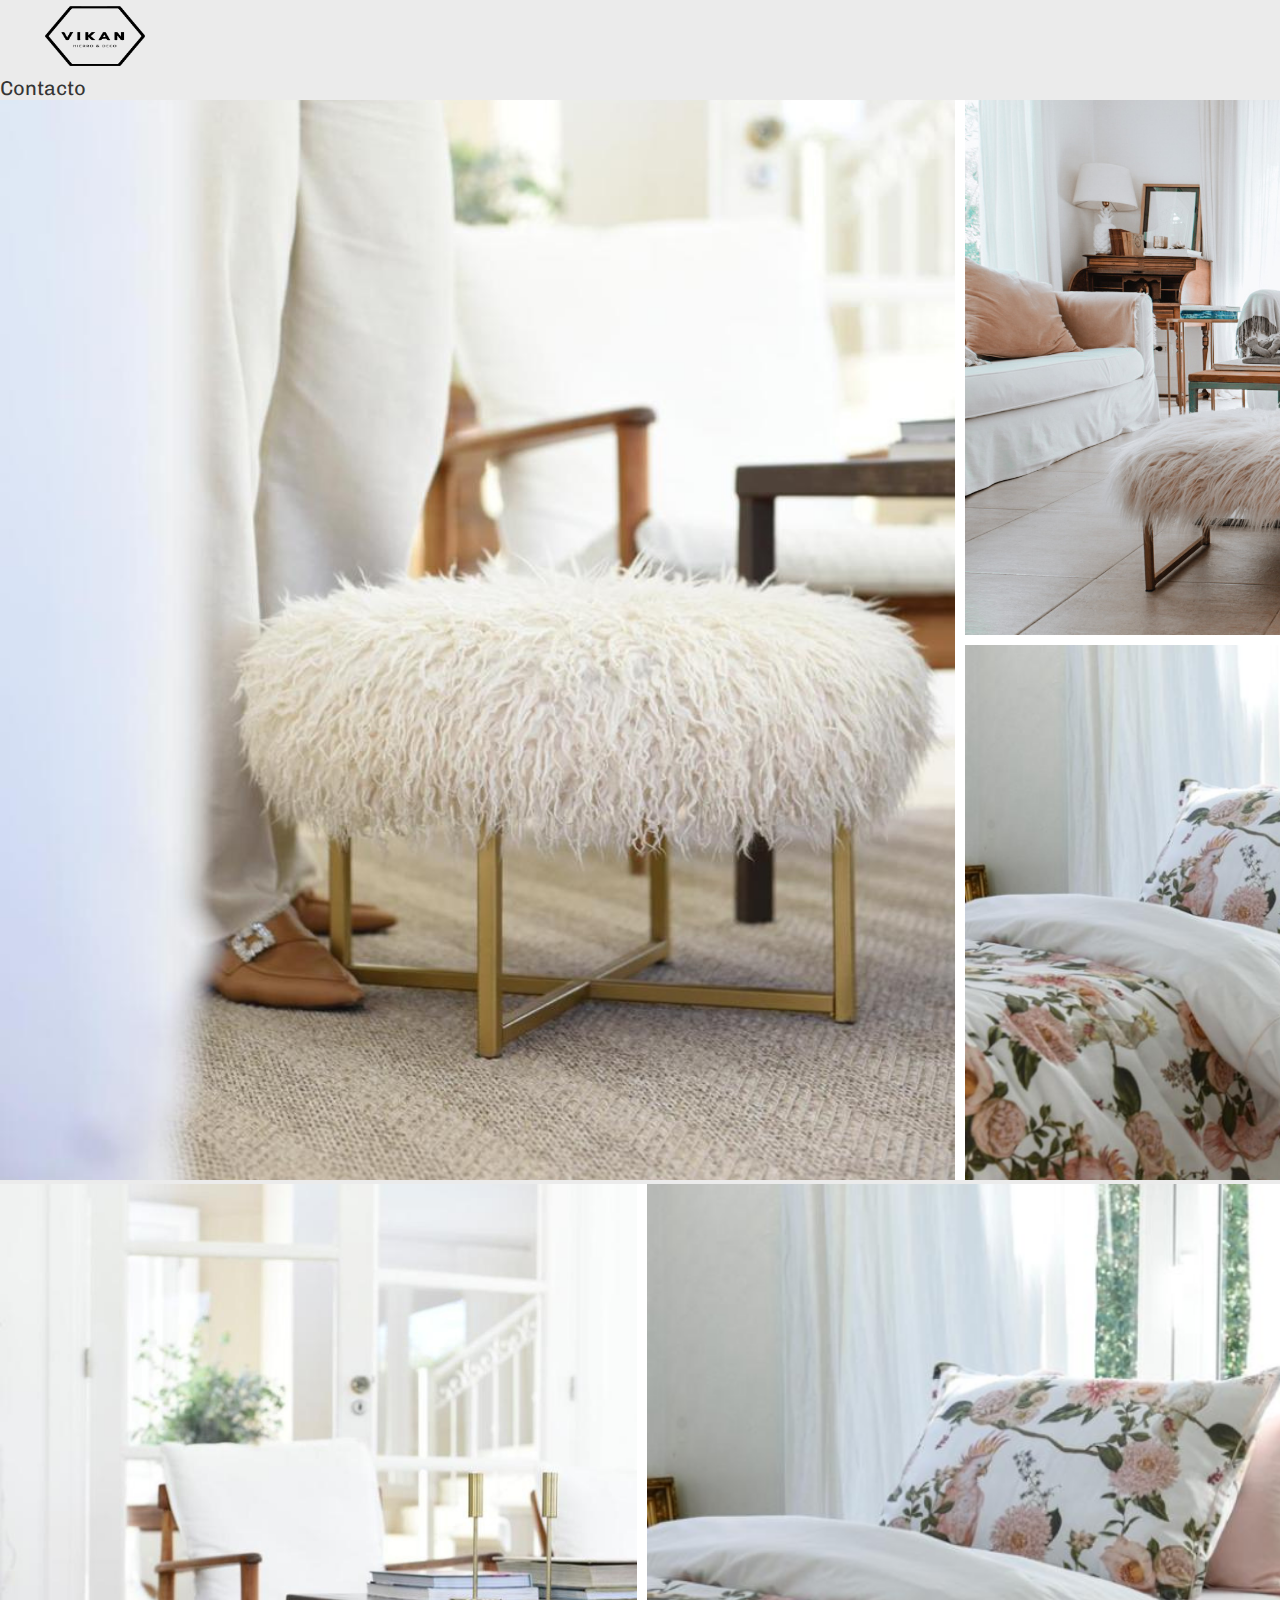
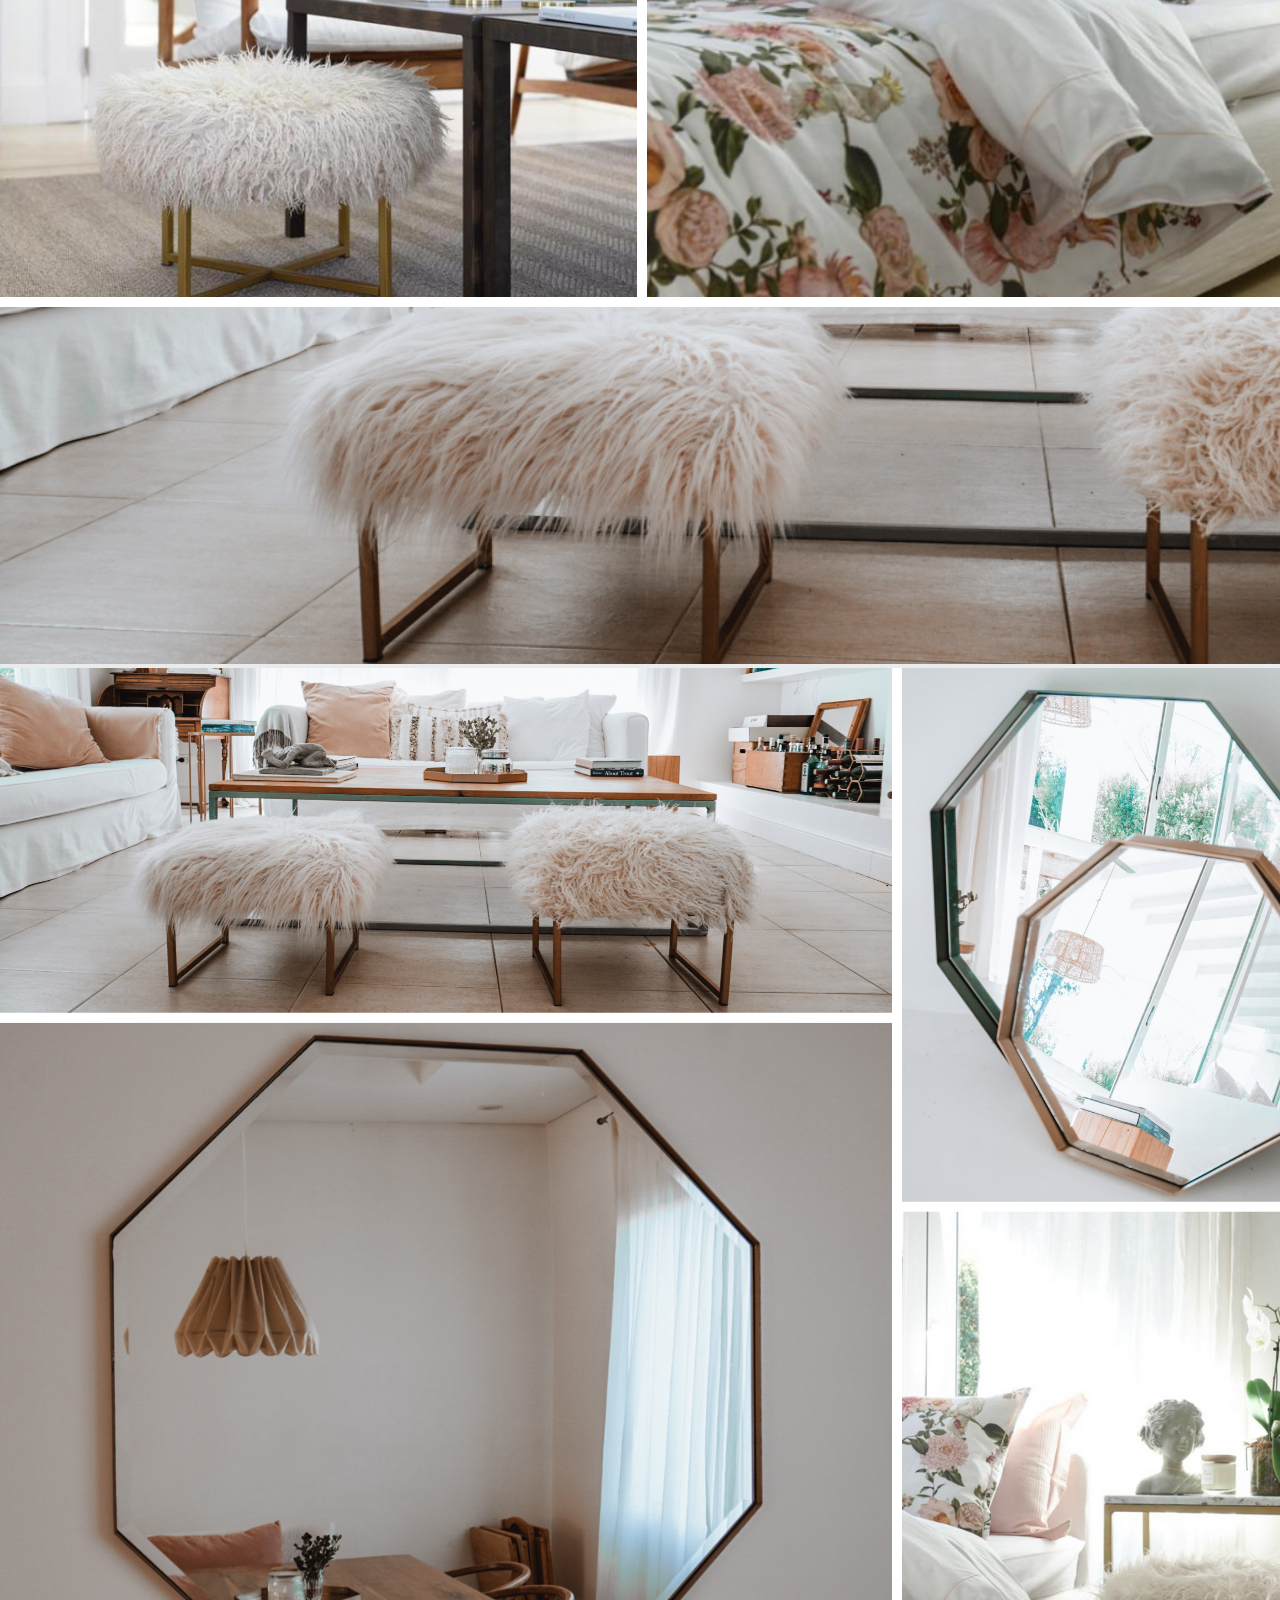
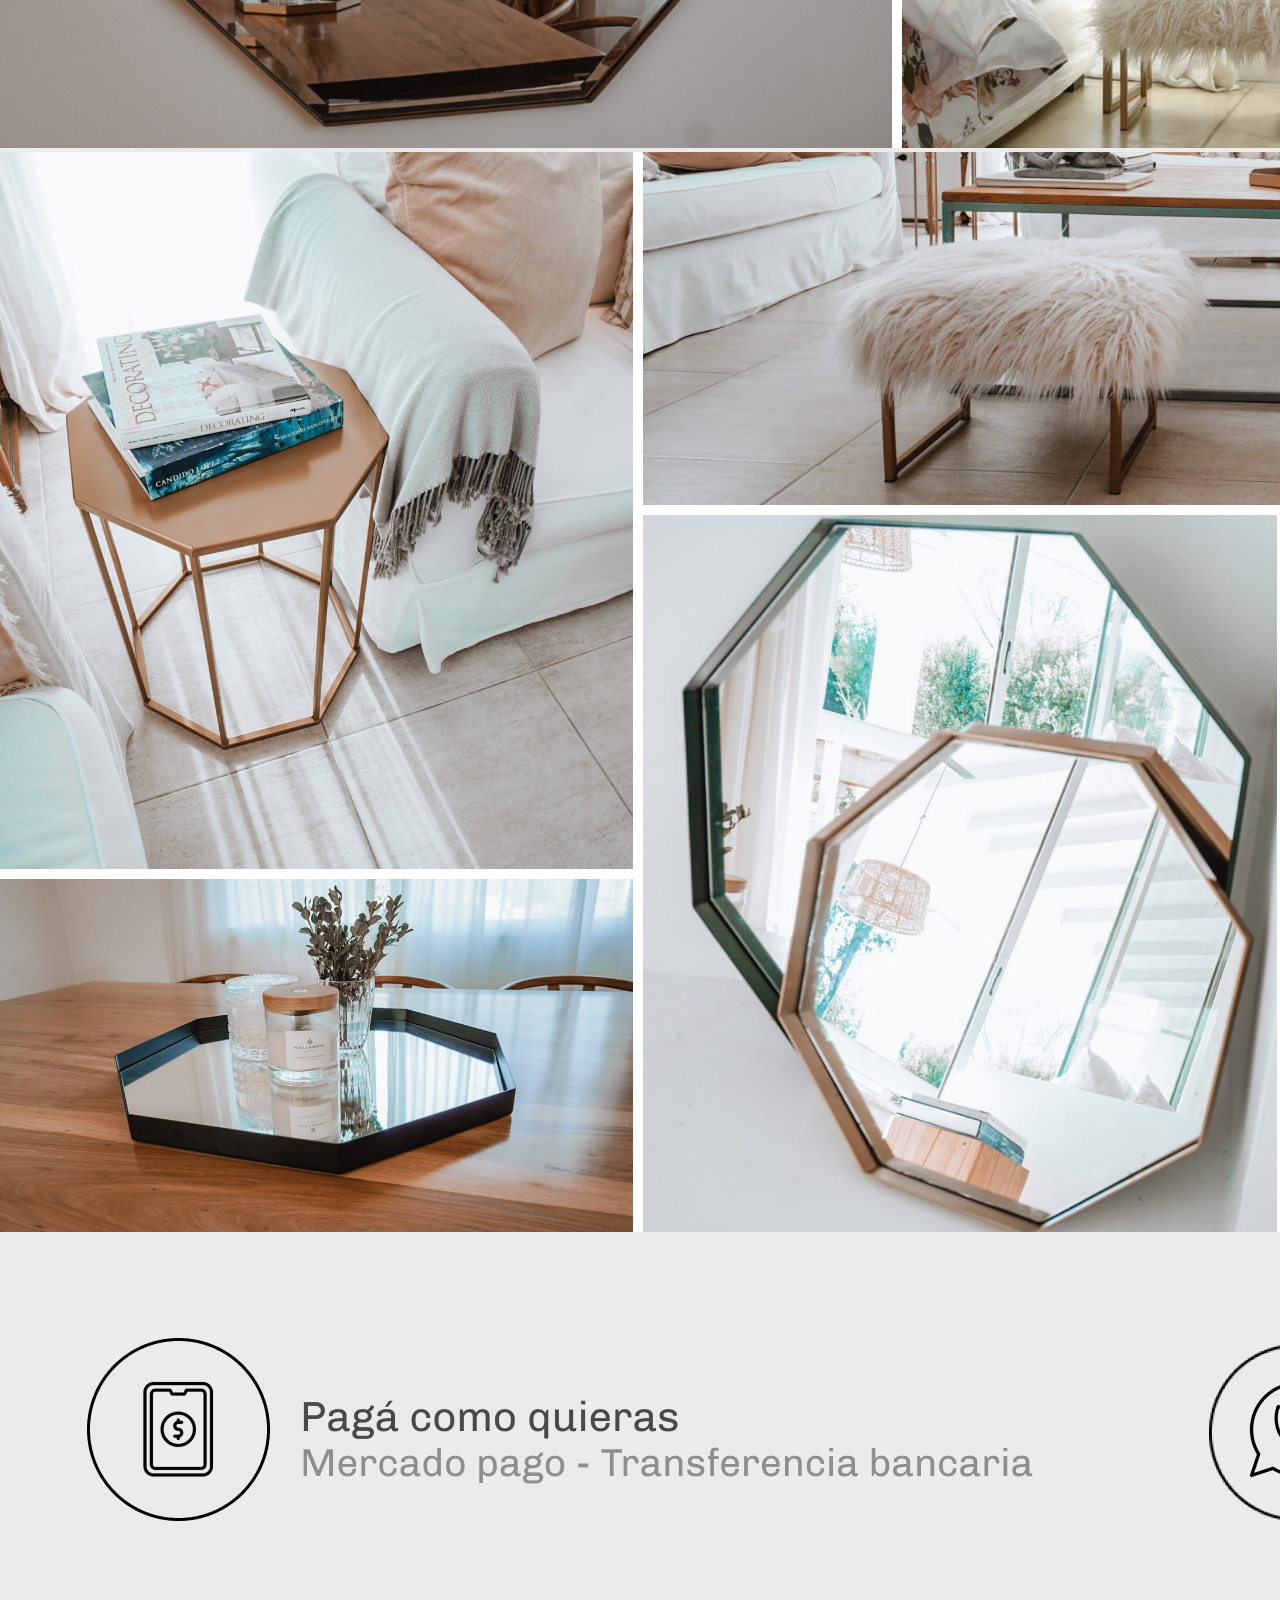
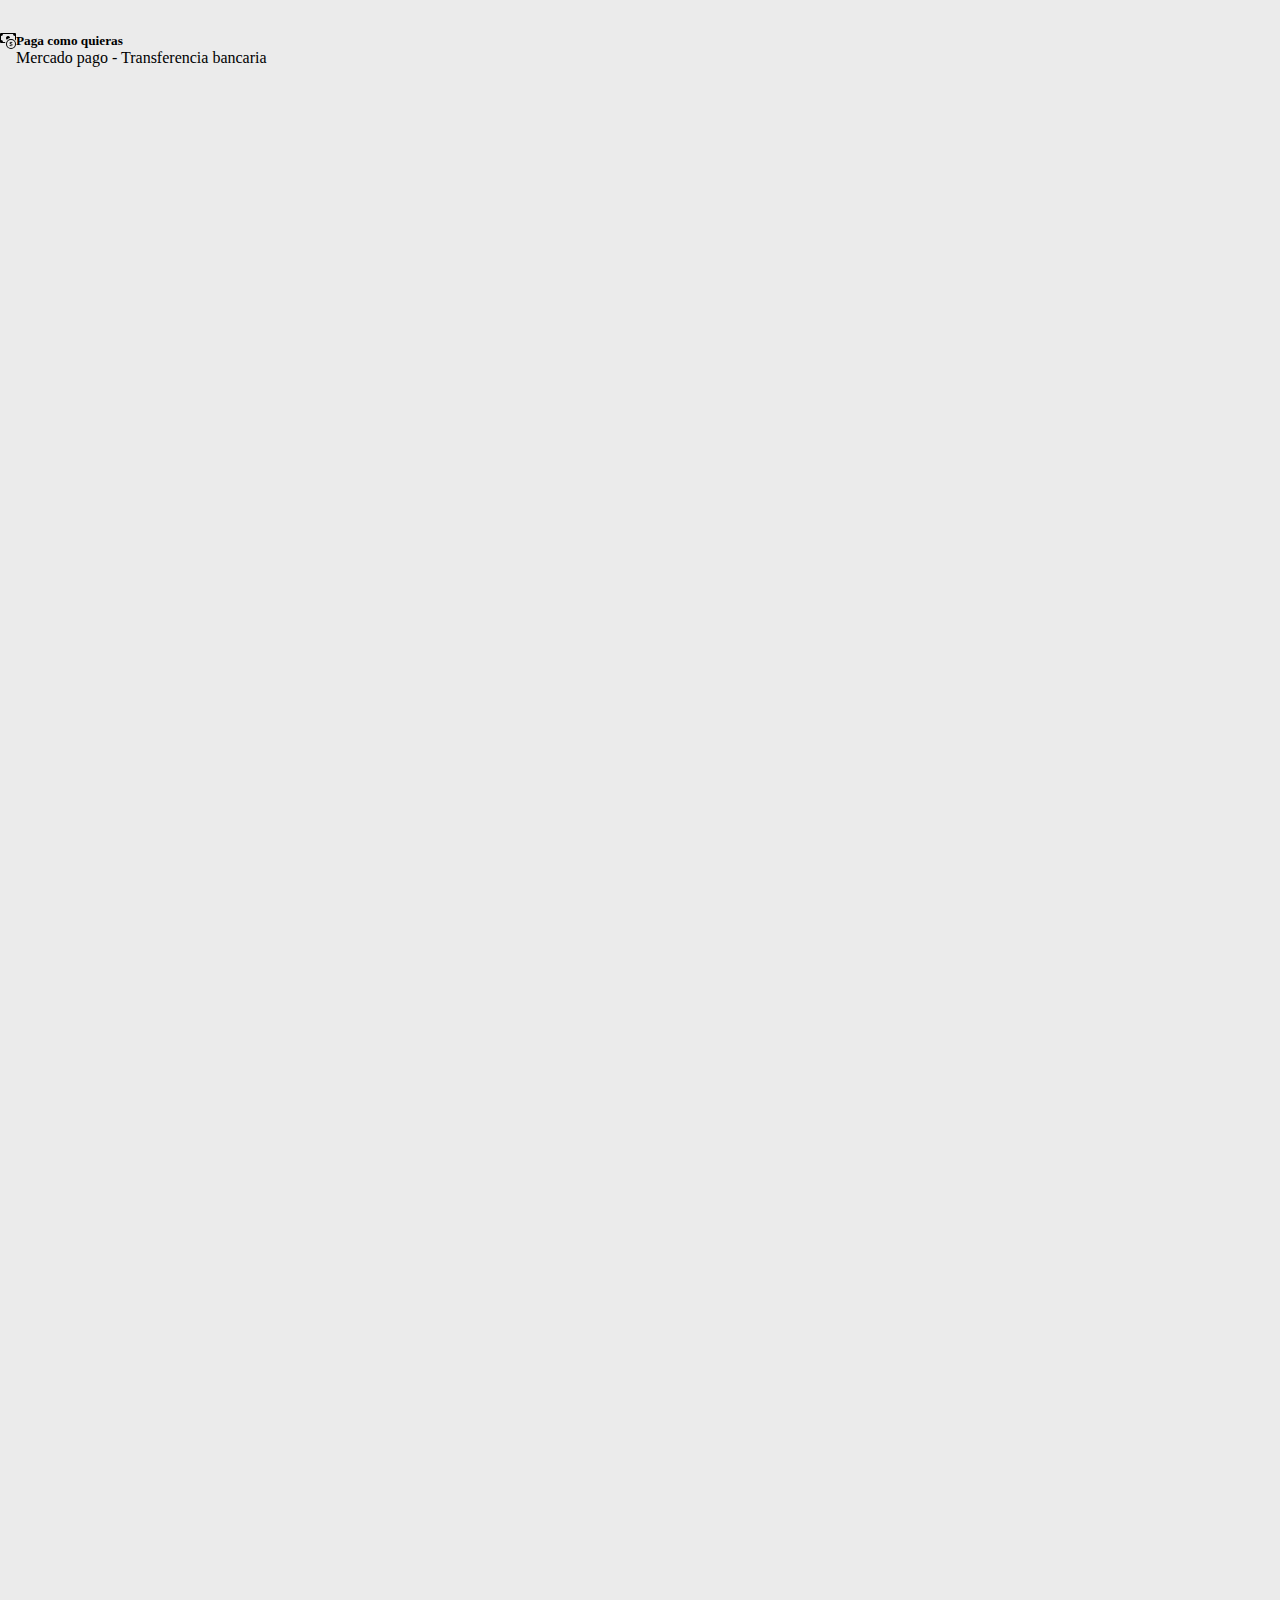
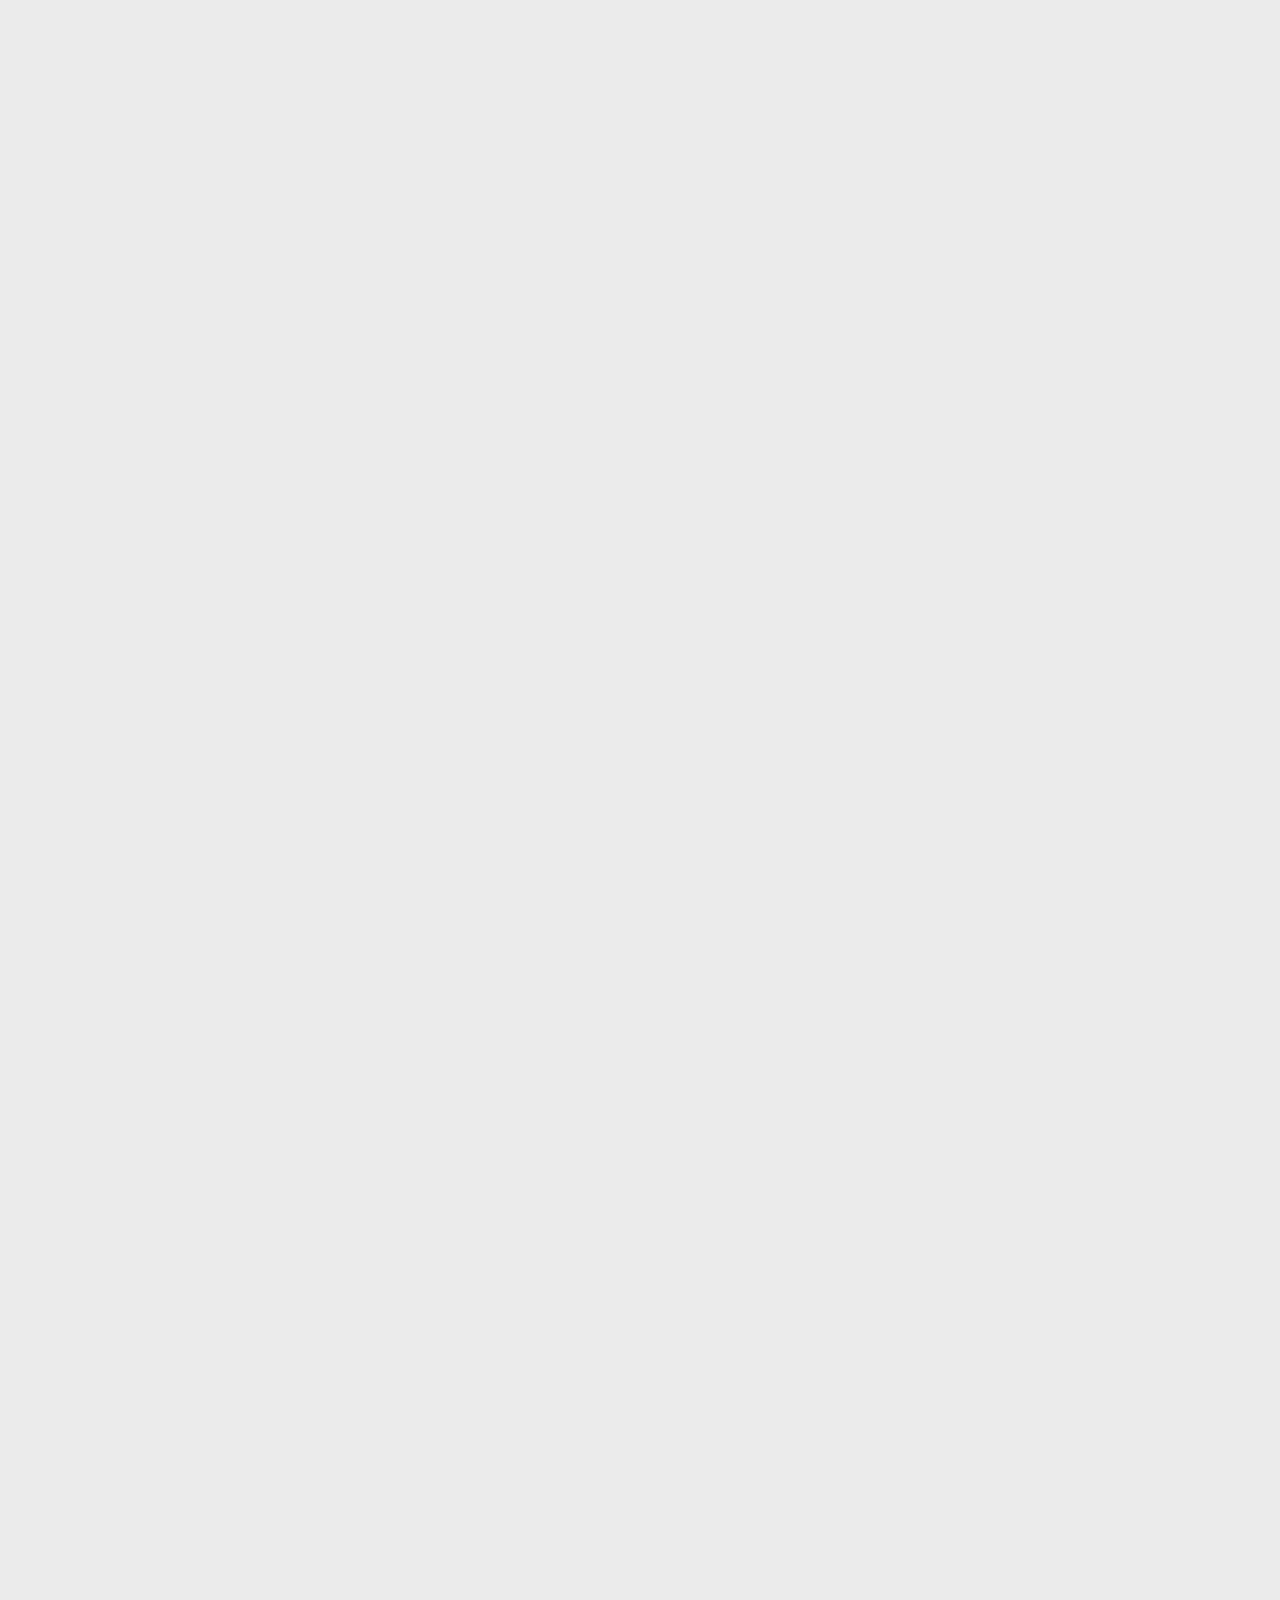
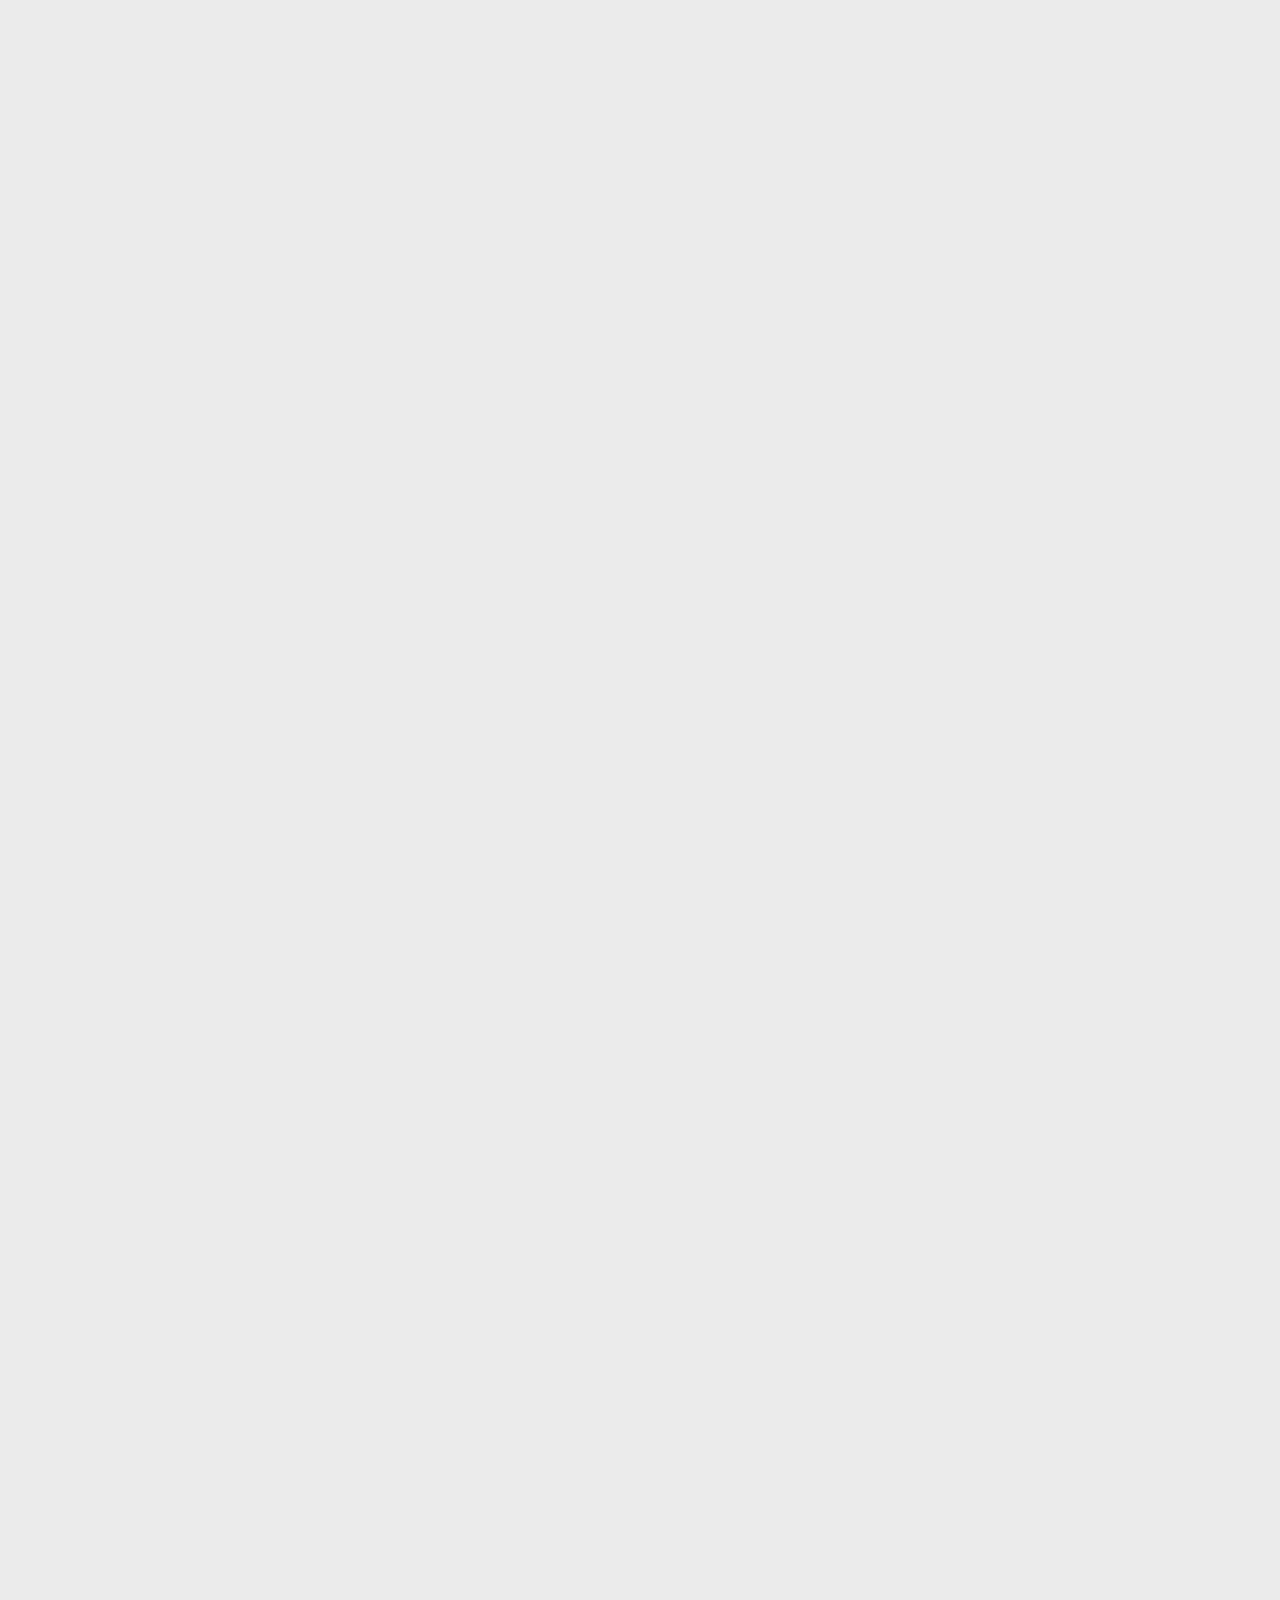
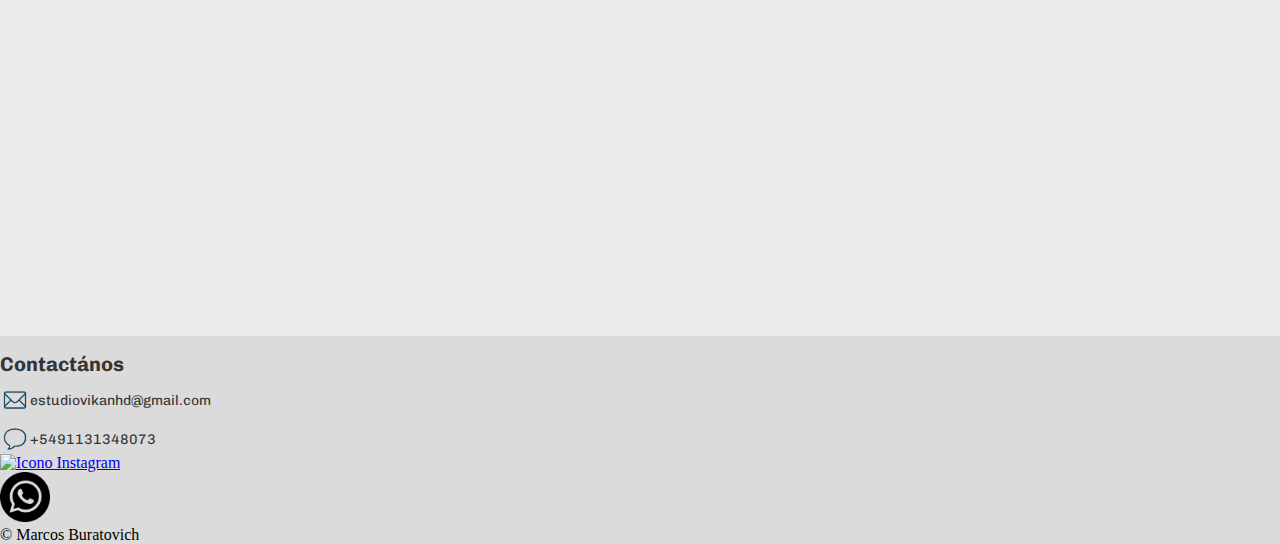
==== commit 38f50e45: "Proyecto_final_1.0" ====
--- a/index.html
+++ b/index.html
@@ -40,22 +40,22 @@
                                 </div>
                                 <div class="offcanvas-body">
                                     <ul class="navbar-nav justify-content-end flex-grow-1 pe-3 barra-nav">
-                                        <li class="nav-item">
+                                        <li class="nav-item ms-2 mb-4">
                                             <a href="./pages/contacto.html">Contacto</a></li>
                                         </li>
-                                        <li class="nav-item dropdown">
-                                            <a class="nav-link dropdown-toggle" href="#" id="offcanvasNavbarDropdown" role="button" data-bs-toggle="dropdown" aria-expanded="false">
+                                        <li class="nav-item dropdown ms-2">
+                                            <button class="btn btn-secondary dropdown-toggle" type="button" data-bs-toggle="dropdown">
                                                 Productos
-                                            </a>
-                                            <ul class="dropdown-menu" aria-labelledby="offcanvasNavbarDropdown">
-                                                <li><a href="./pages/banquito.html">Banquito</a></li>
-                                                <li><a href="./pages/candelabro.html">Candelabro</a></li>
-                                                <li><a href="./pages/hexagonal.html">Bandeja Hexagonal</a></li>
-                                                <li><a href="./pages/octogonal.html">Bandeja Octogonal</a></li>
-                                                <li><a href="./pages/espejo.html">Espejo</a></li>
-                                                <li><a href="./pages/mesa.html">Mesa Osctogonal</a></li>
-                                                <li><a href="./pages/estante.html">Estante</a></li>
-                                            </ul>
+                                                </a>
+                                                <ul class="dropdown-menu p-3" aria-labelledby="offcanvasNavbarDropdown">
+                                                    <li><a href="./pages/banquito.html">Banquito</a></li>
+                                                    <li><a href="./pages/candelabro.html">Candelabro</a></li>
+                                                    <li><a href="./pages/hexagonal.html">Bandeja Hexagonal</a></li>
+                                                    <li><a href="./pages/octogonal.html">Bandeja Octogonal</a></li>
+                                                    <li><a href="./pages/espejo.html">Espejo</a></li>
+                                                    <li><a href="./pages/mesa.html">Mesa Octogonal</a></li>
+                                                    <li><a href="./pages/estante.html">Estante</a></li>
+                                                </ul>
                                         </li>
                                     </ul>
                                 </div>
@@ -68,11 +68,11 @@
     </header>
     <main id="main_index">
         <section class="section_productos mx-auto">
-            <div class="container-fluid">
+            <div class="container-fluid rounded mb-3">
                 <div class="row mx-auto">
                     <div class="col-12">
-                        <article class="producto__img__inicio">
-                            <div id="carouselExampleControls" class="carousel slide" data-bs-ride="carousel">
+                        <article class="producto__img__inicio shadow">
+                            <div id="carouselExampleSlidesOnly" class="carousel slide" data-bs-ride="carousel">
                                 <div class="carousel-inner">
                                     <div class="carousel-item active">
                                         <img src="./images/foto_incio_2.png" alt="Foto producto living 1" class="d-block w-100">
@@ -87,80 +87,85 @@
                                         <img src="./images/foto_incio_7.png" alt="Foto producto living 4" class="d-block w-100">
                                     </div>
                                 </div>
-                                <button class="carousel-control-prev" type="button" data-bs-target="#carouselExampleControls" data-bs-slide="prev">
-                                    <span class="carousel-control-prev-icon" aria-hidden="true"></span>
-                                    <span class="visually-hidden">Previous</span>
-                                </button>
-                                <button class="carousel-control-next" type="button" data-bs-target="#carouselExampleControls" data-bs-slide="next">
-                                    <span class="carousel-control-next-icon" aria-hidden="true"></span>
-                                    <span class="visually-hidden">Next</span>
-                                </button>
-                            </div>
-                        </article>
-                    </div>
-                </div>
-            </div>
-            <div class="row mx-auto">
+                            </div>
+                        </article>
+                    </div>
+                </div>
+            </div>
+            <div class="row mx-auto pb-3">
                 <div class="col-11 mx-auto">
                     <article class="producto__img__info">
                         <img src="./images/group 13.png" alt="Medios de pago y comunicacion" class="img-fluid">
                     </article>
                 </div>
             </div>
+            <div class="row mx-auto pb-3">
+                <div class="col-10 mx-auto">
+                    <div class="row">
+                        <div class="col-4 icono_pago">
+                            <img src="./images/icono_pago.svg" alt="Icono pago con seguridad" class="img_icono_pago">
+                            <div class="ms-4">
+                                <h5 class="mb-0">Paga como quieras</h5>
+                                <p>Mercado pago - Transferencia bancaria</p>
+                            </div>
+                        </div>
+                    </div>
+                </div>
+            </div>
             <div class="productos_index mx-auto">
                 <div class="row mx-auto">
-                    <div class="col-sm-8 col-md-6 col-xl-6 col-10 mx-auto">
+                    <div class="col-sm-8 col-md-6 col-xl-6 col-10 mx-auto pb-3">
                         <article class="producto__banquito">
                             <h2 data-aos="fade-up">
-                                <a href="./pages/banquito.html"><img src="./images/banquito_inicio.png" alt="Producto Banquito" class="rounded img-fluid"></a>
-                            </h2>
-                        </article>
-                    </div>
-                    <div class="col-sm-8 col-md-6 col-xl-6 col-10 mx-auto">
+                                <a href="./pages/banquito.html"><img src="./images/banquito_inicio.png" alt="Producto Banquito" class="rounded img-fluid shadow"></a>
+                            </h2>
+                        </article>
+                    </div>
+                    <div class="col-sm-8 col-md-6 col-xl-6 col-10 mx-auto pb-3">
                         <article class="producto__octo">
                             <h2 data-aos="fade-up">
-                                <a href="./pages/octogonal.html"><img src="./images/bandeja_octo_inicio.png" alt="Producto Bandeja Octogonal" class="rounded img-fluid"></a>
-                            </h2>
-                        </article>
-                    </div>
-                </div>
-                <div class="row mx-auto producto-estante">
+                                <a href="./pages/octogonal.html"><img src="./images/bandeja_octo_inicio.png" alt="Producto Bandeja Octogonal" class="rounded img-fluid shadow"></a>
+                            </h2>
+                        </article>
+                    </div>
+                </div>
+                <div class="row mx-auto pb-3 producto-estante">
                     <div class="col-12 mx-auto">
                         <article class="producto__estante">
                             <h2 data-aos="fade-up">
-                                <a href="./pages/estante.html"><img src="./images/estante_inicio.png" alt="Producto Estante" class="rounded img-fluid"></a>
-                            </h2>
-                        </article>
-                    </div>
-                </div>
-                <div class="row mx-auto">
-                    <div class="col-sm-8 col-md-6 col-xl-6 col-10 mx-auto">
+                                <a href="./pages/estante.html"><img src="./images/estante_inicio.png" alt="Producto Estante" class="rounded img-fluid shadow"></a>
+                            </h2>
+                        </article>
+                    </div>
+                </div>
+                <div class="row mx-auto ">
+                    <div class="col-sm-8 col-md-6 col-xl-6 col-10 mx-auto pb-3">
                         <article class="producto__espejo">
                             <h2 data-aos="fade-up">
-                                <a href="./pages/espejo.html"><img src="./images/render_espejo_inicio.png" alt="Producto Espejo" class="rounded img-fluid"></a>
-                            </h2>
-                        </article>
-                    </div>
-                    <div class="col-sm-8 col-md-6 col-xl-6 col-10 mx-auto">
+                                <a href="./pages/espejo.html"><img src="./images/render_espejo_inicio.png" alt="Producto Espejo" class="rounded img-fluid shadow"></a>
+                            </h2>
+                        </article>
+                    </div>
+                    <div class="col-sm-8 col-md-6 col-xl-6 col-10 mx-auto pb-3">
                         <article class="producto__hex">
                             <h2 data-aos="fade-up">
-                                <a href="./pages/hexagonal.html"><img src="./images/bandeja_hex_inicio.jpg" alt="Producto Bandeja Hexagonal" class="rounded img-fluid"></a>
-                            </h2>
-                        </article>
-                    </div>
-                </div>
-                <div class="row max-auto">
+                                <a href="./pages/hexagonal.html"><img src="./images/bandeja_hex_inicio.jpg" alt="Producto Bandeja Hexagonal" class="rounded img-fluid shadow"></a>
+                            </h2>
+                        </article>
+                    </div>
+                </div>
+                <div class="row mx-auto pb-3">
                     <div class="col-sm-8 col-md-6 col-xl-6 col-10 mx-auto">
                         <article class="producto__candelabro">
                             <h2 data-aos="fade-up">
-                                <a href="./pages/candelabro.html"><img src="./images/candelabro_inicio.jpg" alt="Producto Candelabro" class="rounded img-fluid"></a>
+                                <a href="./pages/candelabro.html"><img src="./images/candelabro_inicio.jpg" alt="Producto Candelabro" class="rounded img-fluid shadow"></a>
                             </h2>
                         </article>
                     </div>
                     <div class="col-sm-8 col-md-6 col-xl-6 col-10 mx-auto">
                         <article class="producto__mesa">
                             <h2 data-aos="fade-up">
-                                <a href="./pages/mesa.html"><img src="./images/mesita_inicio.png" alt="Producto Mesa" class="rounded img-fluid"></a>
+                                <a href="./pages/mesa.html"><img src="./images/mesita_inicio.png" alt="Producto Mesa" class="rounded img-fluid shadow"></a>
                             </h2>
                         </article>
                     </div>
--- a/css/styles.css
+++ b/css/styles.css
@@ -2,7 +2,6 @@
 @import url("https://fonts.googleapis.com/css2?family=Biryani:wght@600&family=Chivo&display=swap");
 #inicio1 {
   background-color: #EBEBEB;
-  position: -webkit-sticky;
   position: sticky;
   top: 0;
   z-index: 1;
@@ -14,8 +13,13 @@
   margin: 1px 10px 1px 40px;
 }
 #inicio1 .lista-header {
-  text-decoration: none;
-  color: #5B5A5A;
+  text-align: end;
+}
+#inicio1 .lista-header,
+#inicio1 .nav-item a,
+#inicio1 .dropdown-menu li a {
+  text-decoration: none;
+  color: #353535;
   font-size: 20px;
   font-family: "Chivo", sans-serif;
 }
@@ -25,10 +29,11 @@
 #inicio1 .nav-item,
 #inicio1 .dropdown-menu li {
   padding-bottom: 1rem;
+  text-decoration: none;
 }
 #inicio1 .barra-nav, #inicio1 .dropdown-menu {
   text-decoration: none;
-  color: #5B5A5A;
+  color: #353535;
   font-size: 20px;
   font-family: "Chivo", sans-serif;
 }
@@ -45,63 +50,84 @@
   font-weight: bold;
 }
 .footer .indice_footer li {
+  display: -webkit-box;
+  display: -ms-flexbox;
   display: flex;
   list-style: none;
   font-size: 20px;
   font-weight: bold;
-  color: #5B5A5A;
+  color: #353535;
   font-family: "Chivo", sans-serif;
   padding-bottom: 1rem;
 }
 .footer .indice_footer li a {
   text-decoration: none;
-  color: #5B5A5A;
+  color: #353535;
   font-size: 14px;
   font-family: "Chivo", sans-serif;
 }
-.footer .footer__div__contacto,
-.footer .footer__div__link {
-  color: #5B5A5A;
-  font-family: "Chivo", sans-serif;
-  display: flex;
-  flex-direction: column;
-  align-items: flex-start;
-}
-.footer .footer__div__contacto p,
-.footer .footer__div__link p {
+.footer .footer__div__contacto {
+  color: #353535;
+  font-family: "Chivo", sans-serif;
+  display: -webkit-box;
+  display: -ms-flexbox;
+  display: flex;
+  -webkit-box-orient: vertical;
+  -webkit-box-direction: normal;
+      -ms-flex-direction: column;
+          flex-direction: column;
+  -webkit-box-align: start;
+      -ms-flex-align: start;
+          align-items: flex-start;
+}
+.footer .footer__div__contacto p {
   font-size: 14px;
   padding-top: 1vh;
+  display: -webkit-box;
+  display: -ms-flexbox;
   display: flex;
   justify-items: center;
-  align-items: center;
+  -webkit-box-align: center;
+      -ms-flex-align: center;
+          align-items: center;
 }
 .footer .footer__div__contacto .mini_mail_footer,
-.footer .footer__div__contacto .mini_tel_footer,
-.footer .footer__div__link .mini_mail_footer,
-.footer .footer__div__link .mini_tel_footer {
+.footer .footer__div__contacto .mini_tel_footer {
   height: 30px;
   width: 30px;
 }
-.footer .footer__div__contacto .footer_instagram,
-.footer .footer__div__contacto .footer_whatsapp,
+.footer .footer__div__contacto .boton__telefono__contacto,
+.footer .footer__div__contacto .boton__mail__contacto {
+  margin: 1rem;
+}
+.footer .footer__div__link {
+  display: -webkit-box;
+  display: -ms-flexbox;
+  display: flex;
+  -webkit-box-orient: vertical;
+  -webkit-box-direction: normal;
+      -ms-flex-direction: column;
+          flex-direction: column;
+  -ms-flex-line-pack: justify;
+      align-content: space-between;
+}
 .footer .footer__div__link .footer_instagram,
 .footer .footer__div__link .footer_whatsapp {
   height: 50px;
   width: 50px;
 }
-.footer .footer__div__contacto .boton__telefono__contacto,
-.footer .footer__div__contacto .boton__mail__contacto,
-.footer .footer__div__link .boton__telefono__contacto,
-.footer .footer__div__link .boton__mail__contacto {
-  margin: 1rem;
-}
 
 .product {
   max-width: 1980px;
 }
 .product .card-body {
-  display: flex;
-  flex-direction: column;
+  display: -webkit-box;
+  display: -ms-flexbox;
+  display: flex;
+  -webkit-box-orient: vertical;
+  -webkit-box-direction: normal;
+      -ms-flex-direction: column;
+          flex-direction: column;
 }
 .product .card-body img {
   padding-top: 10px;
@@ -131,6 +157,18 @@
 #main_index {
   background-color: #EBEBEB;
 }
+#main_index .productos_index {
+  max-width: 1400px;
+}
+#main_index .icono_pago {
+  display: -webkit-box;
+  display: -ms-flexbox;
+  display: flex;
+}
+#main_index .img_icono_pago {
+  width: auto;
+  height: 100%;
+}
 
 @media screen and (max-width: 349px) {
   .nav__pestanias {
@@ -154,6 +192,10 @@
   }
 
   .footer__div__link h3 {
+    display: none;
+  }
+
+  .producto-estante {
     display: none;
   }
 }
@@ -175,7 +217,7 @@
   }
 
   .section_productos {
-    max-width: 1980px;
+    max-width: 1800px;
   }
 
   .boton_nav_inicio {
@@ -203,14 +245,4 @@
   .nav__pestanias {
     display: none;
   }
-}
-/*  ==================================================   PROYECTO   =====================================================   */
-.main__info {
-  text-decoration: none;
-  color: black;
-  font-size: 30px;
-  font-family: "Biryani", sans-serif;
-  margin: 20px;
-  padding: 20px;
-  text-align: center;
 }